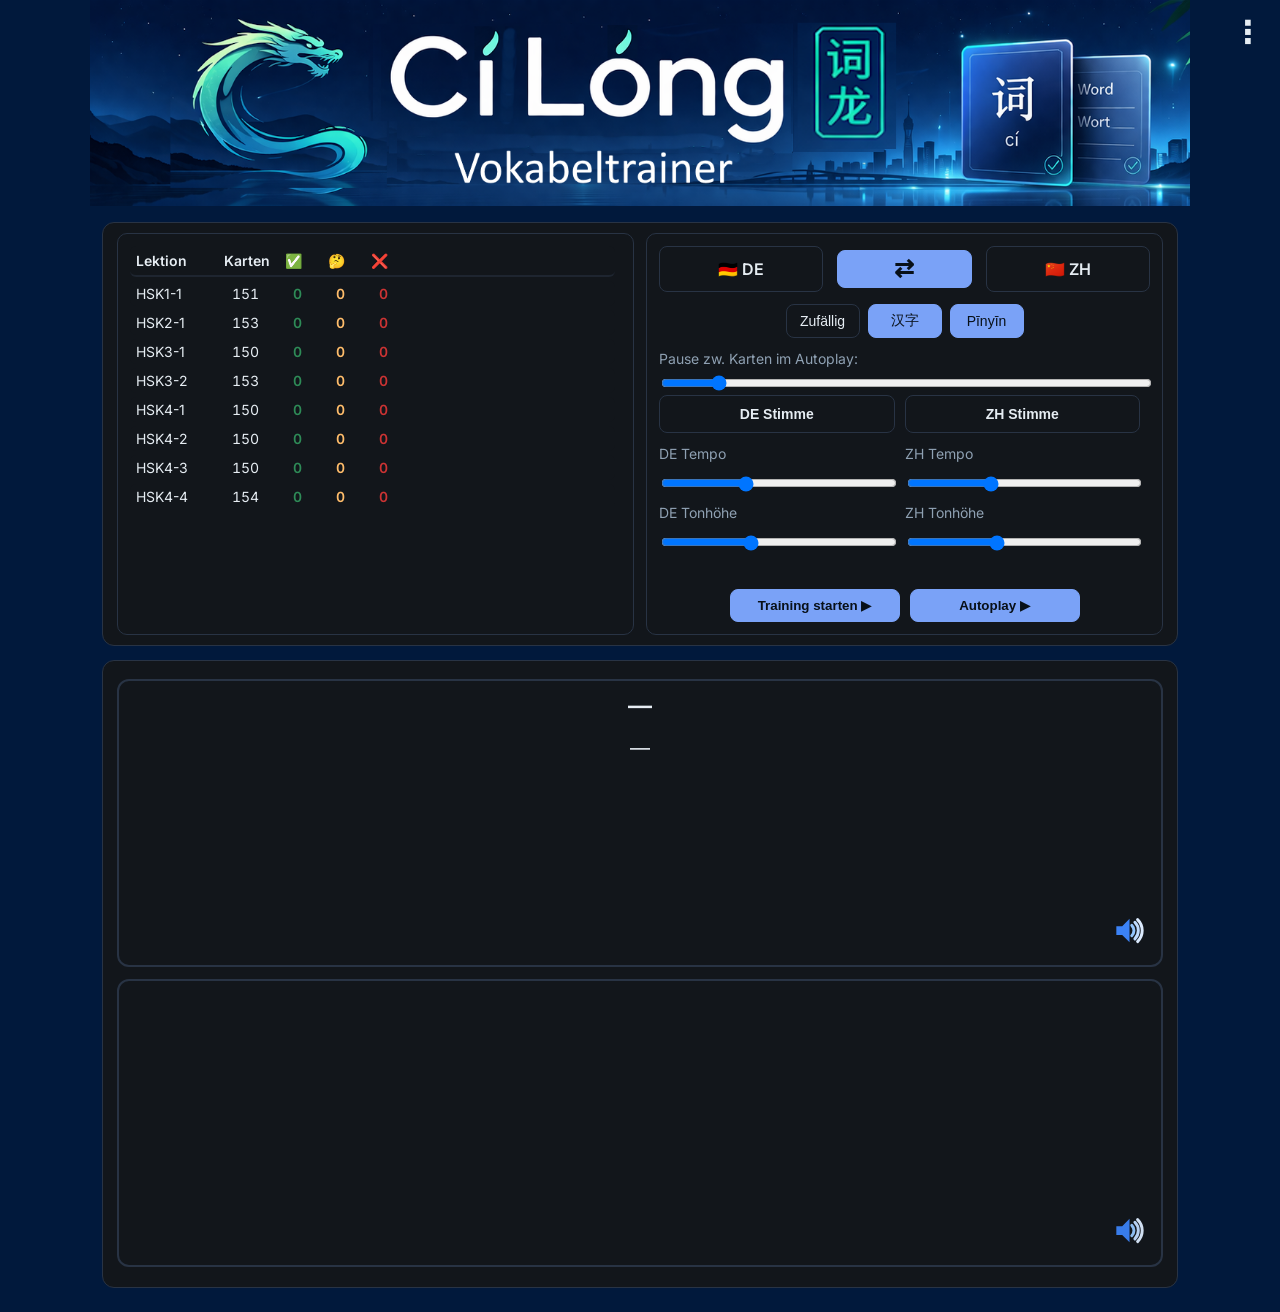
==== index.html @ 621bb6ca "Add files via upload" ====
<!DOCTYPE html>
<html lang="de">
<head>
    <meta charset="UTF-8" />
    <meta name="viewport" content="width=device-width, initial-scale=1" />
    <title data-i18n="appTitle">Chinesisch Flashcards – v6.0 (Browser optimiert)</title>

    <!-- Google Fonts -->
    <link rel="preconnect" href="https://fonts.googleapis.com">
    <link rel="preconnect" href="https://fonts.gstatic.com" crossorigin>
    <link href="https://fonts.googleapis.com/css2?family=Inter:wght@400;600;800&display=swap" rel="stylesheet">
	<link rel="icon" href="icons/favicon.png">

    <!-- Deine CSS -->
    <link rel="stylesheet" id="cssMain" href="assets/css/style.css">
</head>

<body>

    <!-- ✅ Drei-Punkte-Menü Icon (oben rechts) -->
    <div id="menuToggle" class="menu-toggle-icon">⋮</div>

    <!-- ✅ Seitenmenü für Einstellungen (RICHTIG positioniert) -->
    <div id="sideMenu" class="side-menu">
        <h3 data-i18n="settingsTitle">Einstellungen</h3>

        <div class="menu-block">
            <div class="menu-title" data-i18n="progressTitle">Fortschritt</div>
            <button id="btnMenuExport" class="btn" data-i18n="progressExport">Fortschritt exportieren</button>
            <button id="btnMenuImport" class="btn" data-i18n="progressImport">Fortschritt importieren</button>
            <button id="btnResetLessonProgress" class="btn ghost" data-i18n="progressResetLesson">Aktuelle Lektion zurücksetzen</button>
            <button id="btnResetAllProgress" class="btn ghost" data-i18n="progressResetAll">Alle Lektionen zurücksetzen</button>
        </div>

        <div class="menu-block">
            <div class="menu-title" data-i18n="languageTitle">Sprache</div>
            <label class="lbl" for="uiLangSelect" data-i18n="uiLanguageLabel">UI Sprache</label>
            <select id="uiLangSelect" class="menu-input">
                <option value="de" data-i18n="uiLanguageSelectDe">Deutsch</option>
                <option value="en" data-i18n="uiLanguageSelectEn">English</option>
                <option value="zh" data-i18n="uiLanguageSelectZh">中文</option>
                <option value="fr" data-i18n="uiLanguageSelectFr">Français</option>
            </select>
        </div>

        <div class="menu-block">
            <div class="menu-title" data-i18n="themeTitle">Theme</div>
            <select id="themeSelect" class="menu-input">
                <option value="dark" data-i18n="themeDark">Dark Mode</option>
                <option value="light-orange" data-i18n="themeLightOrange">Light‑Orange</option>
                <option value="light-warm" data-i18n="themeLightWarm">Light‑Warm</option>
                <option value="light-blue" data-i18n="themeLightBlue">Light‑Blue</option>
            </select>
        </div>


        <div class="menu-block">
            <label class="lbl" id="gapLabel" data-i18n="delayLabel">Satz‑Delay (Sekunden):</label>
            <input id="delayInput" type="number" min="0" max="15" step="0.5" value="5" class="menu-input">
        </div>

        <div class="menu-version">
            <span data-i18n="settingsVersion">Version:</span> <span id="appVersion"></span>
        </div>
    </div>

<!-- ✅ Overlay MUSS außerhalb des Menüs und Containers stehen -->
<div id="sideOverlay"></div>

<!-- ✅ Header OHNE .container → kein Top-Abstand -->
<header class="app-header">
  <img
    src="assets/img/header.png"
    alt="App Banner"
    class="header-banner"
  />
</header>

<!-- ✅ Ab hier beginnt der normale Seiteninhalt -->
<main class="container">



<!-- ====================================================================== -->
<!-- KONFIG-BLOCK -->
<!-- ====================================================================== -->

<section class="card cfg">
    <div class="grid-2">

        <!-- Lektionen -->
        <div class="pane">
  
            <select id="lessonSelect" class="select" multiple size="10"></select>

            <!-- ✅ Neue Tabelle für die Lektionen-Auswahl -->
            <div id="lessonTable" class="lesson-table"></div>

            
        </div>

        <!-- Richtung / Reihenfolge / Autoplay -->
        <div class="pane">

           

            <div class="mode-inline">
                <div class="mode-item" id="modeLeft">🇩🇪 DE</div>
                <button id="btnSwapMode" class="btn ghost swap" data-i18n-title="modeSwitchTitle">⇄</button>
                <div class="mode-item" id="modeRight">🇨🇳 ZH</div>
            </div>

            <div class="actions-inline mt8">
                <button id="btnOrderToggle" class="btn toggle" data-i18n="orderRandom">Zufällig</button>
                <button id="btnToggleHanzi" class="btn ghost toggle active">汉字</button>
                <button id="btnTogglePinyin" class="btn ghost toggle active" data-i18n="pinyinButton">Pinyin</button>
            </div>

            <div class="mt8 gap-row">
                <label class="lbl" data-i18n="autoplayGapLabel">
                    Pause zw. Karten im Autoplay:
                    <span id="gapVal" class="hint">(0.8 s)</span>
                </label>
                <input id="gapRange" type="range" min="0.6" max="2.5" step="0.1" value="0.8">
            </div>

            <!-- Stimmen -->
            <div class="two-col mt12">
                <button id="btnVoiceDe" class="btn large fit voice-btn" data-i18n="voiceButtonDe">DE Stimme</button>
                <button id="btnVoiceZh" class="btn large fit voice-btn" data-i18n="voiceButtonZh">ZH Stimme</button>
            </div>

            <div class="two-col mt8 voice-grids">
                <div class="voice-config">
                    <label class="lbl" id="rateDeLabel" data-i18n="rateDeLabel">DE Tempo <span id="rateDeVal" class="hint">(0.95)</span></label>
                    <input id="rateDeRange" class="voice-range" type="range" min="0.6" max="1.6" step="0.05" value="0.95">

                    <label class="lbl" id="pitchDeLabel" data-i18n="pitchDeLabel">DE Tonhöhe <span id="pitchDeVal" class="hint">(1.00)</span></label>
                    <input id="pitchDeRange" class="voice-range" type="range" min="0.7" max="1.5" step="0.05" value="1.00">
                </div>

                <div class="voice-config">
                    <label class="lbl" id="rateZhLabel" data-i18n="rateZhLabel">ZH Tempo <span id="rateZhVal" class="hint">(0.95)</span></label>
                    <input id="rateZhRange" class="voice-range" type="range" min="0.6" max="1.6" step="0.05" value="0.95">

                    <label class="lbl" id="pitchZhLabel" data-i18n="pitchZhLabel">ZH Tonhöhe <span id="pitchZhVal" class="hint">(1.00)</span></label>
                    <input id="pitchZhRange" class="voice-range" type="range" min="0.7" max="1.5" step="0.05" value="1.00">
                </div>
            </div>

            <div class="stack mt12">
                <div class="training-group">
                    <button id="btnStart" class="btn primary" data-i18n="trainingStart">Training starten ▶</button>
                    <button id="btnAutoplay" class="btn ghost" data-i18n="autoPlay">Autoplay ▶︎</button>
                </div>
            </div>

        </div>
    </div>
</section>

<!-- ====================================================================== -->
<!-- LERN-KARTE -->
<!-- ====================================================================== -->

<section class="card learn" id="learnSection">

    <div class="section-title">
        <span id="cardLesson" class="left"></span>
        <span id="cardTitle" class="right"></span>
    </div>

    <div id="lessonStats" class="stats-bar"></div>

    <!-- FRAGE -->
    <div id="promptBox" class="prompt-box">

        <div class="prompt-row">
            <div class="prompt-col">
                <div id="promptWord" class="prompt big">—</div>

                <!-- Pinyin vom WORT -->
                <div id="promptWordSub" class="prompt sub small"></div>

                <!-- ✅ POS -->
                <div id="promptPOS" class="prompt pos small"></div>
            </div>
        </div>

        <div class="prompt-row">
            <div class="prompt-col">
                <div id="promptSent" class="prompt">—</div>

                <div id="speakerQuestion" class="card-speaker">
                    <svg viewBox="0 0 24 24" aria-hidden="true" focusable="false">
                        <path d="M5 9v6h4l5 5V4L9 9H5z" fill="#3b82f6"/>
                        <path d="M15.54 8.46a5 5 0 0 1 0 7.07" fill="none" stroke="#93c5fd" stroke-width="2" stroke-linecap="round"/>
                        <path d="M17.66 6.34a8 8 0 0 1 0 11.32" fill="none" stroke="#bfdbfe" stroke-width="2" stroke-linecap="round"/>
                        <path d="M19.5 4.5a10.5 10.5 0 0 1 0 15" fill="none" stroke="#dbeafe" stroke-width="2" stroke-linecap="round"/>
                    </svg>
                </div>
            </div>
        </div>
    </div>

    <!-- LÖSUNG -->
    <div class="solution">
        <div id="solBox" class="sol masked">

            <div class="sol-part">
                <div id="solWord" class="sol-text">—</div>
            </div>

            <div class="sol-part">
                <div id="solSent" class="sol-text">—</div>
                <div id="speakerAnswer" class="card-speaker">
                    <svg viewBox="0 0 24 24" aria-hidden="true" focusable="false">
                        <path d="M5 9v6h4l5 5V4L9 9H5z" fill="#3b82f6"/>
                        <path d="M15.54 8.46a5 5 0 0 1 0 7.07" fill="none" stroke="#93c5fd" stroke-width="2" stroke-linecap="round"/>
                        <path d="M17.66 6.34a8 8 0 0 1 0 11.32" fill="none" stroke="#bfdbfe" stroke-width="2" stroke-linecap="round"/>
                        <path d="M19.5 4.5a10.5 10.5 0 0 1 0 15" fill="none" stroke="#dbeafe" stroke-width="2" stroke-linecap="round"/>
                    </svg>
                </div>
            </div>
        </div>
    </div>

    <!-- Navigation -->
    <div class="card-controls">
        <button id="btnPrev" class="btn" data-i18n="prev">◀ Zurück</button>
        <button id="btnReveal" class="btn ghost" disabled data-i18n="reveal">Aufdecken</button>
        <button id="btnNext" class="btn" disabled data-i18n="next">Nächste ▶</button>
    </div>

    <!-- Rating-Bar -->
    <div class="ratebar" id="rateBar" style="display:none;">
        <button id="btnRateUnknown" class="btn rate bad" disabled data-i18n="rateUnknown">❌ Nicht gewusst</button>

		<button id="btnRateKnown" class="btn rate good" disabled data-i18n="rateKnown">✅ Gewusst</button>
    </div>

 <!--   <div id="sessionStats" class="stats-bar">—</div> -->
</section>

<!-- ====================================================================== -->
<!-- VOICE PANEL -->
<!-- ====================================================================== -->

<div id="voicePanel" class="debug hidden">
    <div class="debug-head">
        <div class="title" data-i18n="voicePanelTitle">Stimmen</div>
        <button id="btnCloseVoices" class="btn ghost" data-i18n="voicePanelClose">✕</button>
    </div>

    <div class="debug-body">
        <div class="debug-section">
            <div class="h" data-i18n="voicePanelHintTitle">Hinweis</div>
            <p data-i18n="voicePanelHint">Wähle eine Stimme für die aktuell geöffnete Sprache.</p>
        </div>

        <div class="debug-section">
            <div class="h" data-i18n="voiceListTitle">Stimmenliste</div>
            <div id="dbgVoices"></div>
        </div>
    </div>
</div>

<script id="jsMain" src="assets/js/app.js"></script>

</main>
</body>
</html>
---- assets/css/style.css ----
/* Version 6.0 */
:root{  
	--bg: #01193C;
	--card: #12161b;
	--text: #e6edf3;
	--muted: #8fa1b3;
	--accent-text: #081018;
	--border: #283344;
	--accent:#7aa2f7; 
	--good:#2e8b57; 
	--bad:#cc3333; 
	--unsure:#ffbd6b; 
	--primary-bg: var(--accent);
    --primary-border: var(--accent);
}

:root.light-orange {
    --bg: #F7D09D;
    --card: #ffffff;
    --text: #222;
    --muted: #555;
	--accent-text: #222;    /* dunkles Textgrau für bessere Lesbarkeit */
    --border: #bbbbbb;
	--accent: #ffbb55;    /* z.B. warmes Orange statt blau */
    --good:   #2e8b57;
    --bad:    #cc3333;
    --unsure: #cc9900;
    --primary-bg: var(--accent);
    --primary-border: var(--accent);
}		

/* Light-Warm (Abend, augenschonend) */
:root.light-warm {
    --bg: #F7D09D;
    --card: #F2E9DE;
    --text: #3a2f25;
    --muted: #6f5c4b;
    --accent-text: #3a2f25;
    --border: #e0d6c9;
    --accent: #c97c5d;
    --good:   #5a8f6a;
    --bad:    #b05a5a;
    --unsure: #b79a55;
	--primary-bg: var(--accent);
	--primary-border: var(--accent);
}

/* Light-Blue (modern, kühl) */
:root.light-blue {
    --bg: #01193C;
    --card: #ffffff;
    --text: #1f2a37;
    --muted: #4b5d73;
    --accent-text: #1f2a37;
    --border: #c9d7e5;
    --accent: #3b82f6;
    --good:   #2e8b57;
    --bad:    #c24141;
    --unsure: #d1a22f;
	--primary-bg: var(--accent);
    --primary-border: var(--accent);
}


/* ============================================================
   Header-Banner – Default (Dark Mode)
   ============================================================ */
.header-banner {
    content: url("../img/header.png");
    width: 100%;
    max-width: 1100px;
    height: auto;
    display: block;
    margin: 0 auto;
}
   
   /* ============================================================
   Header-Banner je nach Light/Dark Mode
   ============================================================ */
   
html.light-orange .header-banner {
    content: url("../img/header-light.png");
}
html.light-warm .header-banner {
    content: url("../img/header-warm.png");
}

html.light-blue .header-banner {
    content: url("../img/header.png");
}

main.container {
    margin-top: 0px;
}


/* ============================================================
   SEMANTISCHE FARBROLLEN (Bedeutung, nicht Darstellung)
   UI benutzt NUR diese Variablen
   ============================================================ */

:root {
    /* Basisflächen */
    --color-bg:        var(--bg);
    --color-card:      var(--card);
    --color-border:    var(--border);

    /* Text */
    --color-text:      var(--text);
    --color-muted:     var(--muted);
    --color-accent-text: var(--accent-text);

    /* Aktionen / Status */
    --color-primary:   var(--accent);
    --color-positive:  var(--good);
    --color-negative:  var(--bad);
    --color-warning:   var(--unsure);

    /* Buttons */
    --color-primary-bg:     var(--primary-bg);
    --color-primary-border: var(--primary-border);
	
	--color-progress-strong:  var(--good);
	--color-progress-weak:    var(--unsure);
	--color-progress-bad:     var(--bad);
	--color-progress-neutral: var(--color-border);
	
	--color-table-known:   var(--color-positive);
	--color-table-unknown: var(--color-negative);
	--color-table-weak:    var(--color-warning);
	
	--color-selected-bg:    color-mix(in srgb, var(--color-primary) 15%, var(--color-card));
	--color-selected-border: var(--color-primary);
	--color-overlay: rgba(0,0,0,0.35);
}
		
*{box-sizing:border-box}

html,body{
    margin:0;
    padding:0;
    background: var(--color-bg);
    color: var(--color-text);

font-family:Inter,system-ui,-apple-system,Segoe UI,Roboto,"Helvetica Neue",Arial,sans-serif
}

.container{max-width:1100px;margin:24px auto;padding:0 12px}
header h1{margin:0 0 2px 0;font-size:26px;line-height:1.1}
.subtitle{margin:0 0 8px 0;color:var(--muted);font-size:14px}
.top-actions{display:flex;gap:10px;flex-wrap:wrap;align-items:center;margin-bottom:6px; margin-top:16px;} /* Etwas mehr Gap (10px) für bessere Gruppierung (Training + Autoplay) */
/* NEU: Kinder der Row flexibel machen, um Wrap zu vermeiden (schrumpfen proportional) */
.top-actions > * {
 flex-shrink: 1; /* Ermöglicht Schrumpfen bei Text-Änderungen, statt Wrap */
}
.small-label{font-size:12px;margin-right:2px}
.btn {
    background: var(--color-card);
    border: 1px solid var(--color-border);
    color: var(--color-text);

	padding:8px 12px;
	border-radius:8px;
	cursor:pointer; 
	flex-shrink: 1;
	}	/* Global: Buttons schrumpfen leicht bei Bedarf */
.btn.small{padding:6px 10px;font-size:12px}
.btn.large{padding:10px 16px;font-size:14px;font-weight:600}
.btn.primary{
	background: var(--primary-bg, var(--accent));
    border-color: var(--primary-border, var(--accent));
    color: var(--accent-text);
	font-weight:600; margin-top:12px; 
	flex: 0 1 auto; 
	white-space: nowrap; 
	transition: all 0.2s ease; 
	max-width: none;
}
.btn.ghost{background:transparent}
.btn.toggle {
    min-width: 74px;
    padding: 7px 10px;
}
.btn.toggle.active {
    background: var(--primary-bg, var(--accent));
    border-color: var(--primary-border, var(--accent));
    color: var(--accent-text);
}

.actions-inline {
    display: flex;
    gap: 8px;
    align-items: stretch;
    flex-wrap: nowrap;
    justify-content: center;
}

.actions-inline .btn {
    flex: 0 1 auto;
    min-width: 74px;
    width: auto;
    padding: 7px 10px;
    display: flex;
    align-items: center;
    justify-content: center;
    font-size: 14px;
    white-space: nowrap;
}
.training-group .btn {
 flex: 0 0 170px;
 min-width: 170px;
 width: 170px;
 white-space: nowrap;
 text-align: center;
 display: inline-flex;
 align-items: center;
 justify-content: center;
 box-sizing: border-box;
}

.training-group .btn:active {
 padding: 8px 12px;
 border: 1px solid var(--color-border);
 outline: none;
}

.training-group .btn.primary:active {
 border-color: var(--primary-border, var(--accent));
}

#btnAutoplay {
 background: var(--primary-bg, var(--accent)) !important;
 border-color: var(--primary-border, var(--accent)) !important;
 color: var(--accent-text) !important;
}

#btnAutoplay.primary {
 background: var(--primary-bg, var(--accent)) !important;
 border-color: var(--primary-border, var(--accent)) !important;
 color: var(--accent-text) !important;
}

/* NEU: Gruppe für Training + Autoplay (unter Sliders) – Flex-Row für nebeneinander */
.training-group {
 display: flex;
 gap: 10px;
 align-items: center;
 justify-content: center; /* Zentriert die Gruppe */
 margin-top: 12px; /* Abstand zu Sliders oben */
 flex-wrap: nowrap; /* NEU: Immer single-line auf Desktop (kein Wrap für die beiden Buttons) */
}
/* NEU: Autoplay als Primary (wenn Klasse hinzugefügt): Farblich identisch zum Training-Button */

/* Breitere und höhere Swap/Direction-Button (mit "< Richtung >" als zentriertem Text, kein Icon) */
.btn.swap {
 background: var(--color-primary-bg);
 border: 1px solid var(--color-primary-border);
 color: var(--color-accent-text);
 font-weight: 600; /* Bold für den Text */
 padding: 8px 10px; /* Höheres Padding (vertikal mehr für Zentrierung und Präsenz) */
 font-size: 16px; /* Geändert: Größere Schrift für den gesamten Text ("< Richtung >") */
 border-radius: 8px; /* Etwas abgerundeter für modernen Look */
 min-width: 100px; /* Minimale Breite, damit er sich ausdehnt */
 min-height: 28px; /* Höher für bessere Sichtbarkeit und Berührbarkeit */
 flex: 1 1 auto; /* Teilt Platz mit den Nachbarn */
 display: flex; /* Flexbox für perfekte Zentrierung */
 align-items: center; /* Vertikal zentriert */
 justify-content: center; /* Horizontal zentriert */
 text-align: center; /* Text zentriert (Fallback) */
 line-height: 1.2; /* Etwas mehr Zeilenhöhe für den Text */
 white-space: nowrap; /* Verhindert Umbruch des Texts */
}

.card{
    background: var(--color-card);
    border: 1px solid var(--color-border);
	border-radius:12px;
	padding:14px 14px 10px;
	margin-bottom:14px
}

.lbl{display:block;margin-bottom:6px;color:var(--muted)}
.hint{color:var(--muted);font-size:12px}
.grid-2{display:grid;grid-template-columns:1fr 1fr;gap:12px}

.pane{
    border:1px solid var(--color-border);
    background: var(--color-card);
	border-radius:10px;
	padding:12px
}

.select,
.input {
    width: 100%;
    background: var(--color-card);
    border: 1px solid var(--color-border);
    color: var(--color-text);
    border-radius: 8px;
    padding: 10px;
    min-height: 42px;
}

.controls{display:flex;gap:10px;flex-wrap:wrap;margin-top:8px}
.stack{display:flex;flex-direction:column;gap:8px}
.prompt-box{border: 2px solid var(--border);border-radius:12px;padding:12px}
.prompt{font-size:20px}
.prompt.big{font-size:20px;font-weight:800}
.prompt.sub{color:#c9d3df;margin-bottom:6px}
.prompt.small{font-size:16px}
.solution{margin-top:12px}
.sol{position:relative;border:1px solid var(--border);border-radius:12px;padding:12px}
.sol .sol-part{margin-bottom:10px}
.sol .sol-text{font-size:20px;white-space:pre-wrap}
.sol.masked .sol-text{filter:blur(10px); opacity:0.05; user-select:none}
.card-controls{display:flex;gap:12px;justify-content:center;margin-top:10px}
.card-controls.second{margin-top:6px}
.stats-bar{margin-top:8px;color:#a7b5c5;font-size:13px;text-align:center}
.debug {
  position: fixed;
  inset: 5% 5% auto 5%;
  background: var(--color-card);
  border: 1px solid var(--color-border);
  border-radius: 12px;
  box-shadow: 0 10px 40px rgba(0,0,0,.25);
  z-index: 1000;
  display: flex;
  flex-direction: column;
  color: var(--color-text);
}
.debug.hidden{display:none}
.debug-head{display:flex;justify-content:space-between;align-items:center;border-bottom:1px solid #2b3646;padding:8px 10px}
.debug-head .title{font-weight:800}
.debug-body{padding:10px;overflow:auto;max-height:70vh}
.debug-section{margin-bottom:12px}
.debug-section .h{font-weight:600;margin-bottom:6px;color:#cbd6e3}
#dbgVoices .voice{display:flex;gap:10px;align-items:center;border:1px solid #2b3646;border-radius:8px;padding:6px;margin-bottom:6px}
#dbgVoices .voice .meta{font-size:12px;color:#b6c2d0}
#dbgVoices .voice .name{font-weight:600}
.mode-inline{display:flex;gap:14px;align-items:center;flex-wrap:wrap; justify-content: center;} /* Mehr Gap für Balance mit höherem Button */
/* NEU: Gleiche Höhe wie Swap-Button für die Sprache-Items (links/rechts) – höheres Padding und min-height */
.mode-item {
    background: var(--color-card);
    border: 1px solid var(--color-border);
    color: var(--color-text);
	border-radius:8px;
	padding:12px 16px; /* NEU: Höheres Padding (12px vertikal), passt zu Swap (12px) */ font-weight:600; min-width:80px; min-height:28px; /* NEU: Gleiche min-height wie Swap (40px) für Balance */ flex:1 1 auto; display: flex; align-items: center; justify-content: center; text-align: center;} /* Zentrierung der Beschriftungen (z.B. "DE"/"ZH") – horizontal/vertikal perfekt */
.btn.swap{font-weight:600;padding:8px 10px}
.gap-row input[type=range]{width:100%}
.two-col{display:flex; flex-wrap:wrap; gap:10px}
.two-col > *{flex:1 1 calc(50% - 10px); max-width:calc(50% - 10px)}
.voice-btn{width:100%}
.voice-config{display:flex;flex-direction:column;gap:6px}
.voice-range{width:100%}
.ratebar{display:flex;gap:8px;justify-content:center;align-items:stretch;flex-wrap:nowrap;margin:10px 0 6px}
.ratebar .btn{flex:0 0 calc((100% - 16px)/3); max-width:calc((100% - 16px)/3); white-space:nowrap; overflow:hidden; text-overflow:ellipsis; padding:16px 12px}
@media(max-width:480px){ .ratebar .btn{padding:12px 10px; font-size:12px} }
@media(max-width:460px){ header h1{font-size:20px} .subtitle{font-size:12px} }
@media(max-width:900px){.grid-2{grid-template-columns:1fr}}
/* NEUE REGELN: Anpassung der Schriftgröße für ZH Tempo (Rate) und ZH Tonhöhe (Pitch) */
#rateZhRange, #pitchZhRange {
 font-size: 16px; /* Größere Schrift für die Slider selbst (falls sie Labels haben) */
}
/* NEUE REGELN: Abstände anpassen für ZH-Sektion (und DE, falls ähnlich) */
.voice-config {
 gap: 10px; /* Erhöhtes Gap: Mehr Abstand zwischen allen Elementen (inkl. Button oben und Sliders) */
}

/* Speziell: Größerer Abstand direkt nach den Voice-Buttons (DE/ZH Stimme wählen) */
.voice-btn + .voice-config,
#btnVoiceDe + .voice-config,
#btnVoiceZh + .voice-config {
 margin-top: 8px; /* Zusätzlicher Abstand nach dem Button */
}
.voice-config > *:first-child { /* Erstes Element in der Config (z.B. Label "ZH Tempo") */
 margin-top: 12px; /* Mehr Abstand zum Button darüber – das macht den Unterschied */
}
/* Kleinerer Abstand der Labels zu den Sliders (ZH und DE) */
.voice-config .lbl { /* Überschreibt den globalen .lbl-Margin */
 margin-bottom: 2px; /* Stark reduziert: Labels sehr nah an den Sliders darunter */
 text-align: left; /* Andere Labels (z.B. in Voice-Config) bleiben linksbündig */
}
#rateZhVal, #pitchZhVal {
 margin-bottom: 0; /* Kein Abstand mehr – direkt über dem Slider */
}
#rateZhRange, #pitchZhRange,
#rateDeRange, #pitchDeRange {
 margin-top: 0;
 padding-top: 2px; /* Minimaler Puffer, falls nötig */
}

/* KONSISTENZ-REGELN: Einheitliche Schriftgröße (14px) für Labels und Buttons in Voice- und Gap-Bereichen */
.voice-btn { font-size: 14px; font-weight: 500; }
.voice-config .lbl { font-size: 14px; color: var(--muted); }
.gap-row .lbl { font-size: 14px; color: var(--muted); }
/* Anzeigewerte kleiner */
#rateZhVal, #pitchZhVal,
#rateDeVal, #pitchDeVal,
#gapVal { font-size: 12px; font-weight: 500; }
/* Optional globale Vereinheitlichung */
.voice-config .two-col > *,
#voiceZhConfig > *,
#voiceDeConfig > * {
 font-size: 14px;
}
/* Responsive: Mobile-Anpassungen */
@media (max-width: 480px) {
 .top-actions { margin-top: 12px; gap: 6px; }
 .training-group {
  gap: 8px;
  justify-content:center;
  flex-wrap:wrap;
  flex-direction:row;
 }
 .training-group .btn {
  flex: 0 0 130px;
  width: 130px;
  min-width: 130px;
 }
 .btn.primary { margin-top:8px; }
 .btn.swap { padding:8px 10px; min-height:28px; font-size:16px; }
 .mode-item { padding:10px 12px; min-height:28px; min-width:70px; font-size:13px; }
 .mode-inline, .actions-inline { gap:10px; }
 .actions-inline .btn {
  flex: 0 1 auto;
  min-width: 74px;
  width: auto;
 }
 .voice-btn, .voice-config .lbl, .gap-row .lbl { font-size:13px; }
 #rateZhVal, #pitchZhVal, #rateDeVal, #pitchDeVal, #gapVal { font-size:11px; }
 .voice-config { gap:6px; }
 .voice-config > *:first-child { margin-top:8px; }
 .voice-config .lbl { margin-bottom:3px; }
}

/* ============================================================
   Lektions-Fortschrittsbalken (Leitner) – semantisch & themekonform
   ============================================================ */

/* Kleiner Balken (z. B. in Listen – falls genutzt) */
.lesson-bar {
    display: inline-block;
    height: 6px;
    width: 60px;
    border-radius: 4px;
    background: var(--color-border);
    margin-left: 8px;
    vertical-align: middle;
    overflow: hidden;
}

/* Großer Balken unter der Karte */
.lesson-bar-large {
    width: 100%;
    height: 12px;
    background: var(--color-border);
    border-radius: 6px;
    position: relative;
    overflow: hidden;
}

/* Farb-Layer (absolut positioniert) */
.lesson-bar-green {
    position: absolute;
    top: 0;
    left: 0;
    height: 100%;
    background: var(--color-progress-strong);
}

.lesson-bar-yellow {
    position: absolute;
    top: 0;
    left: 0;
    height: 100%;
    background: var(--color-progress-weak);
}

.lesson-bar-red {
    position: absolute;
    top: 0;
    left: 0;
    height: 100%;
    background: var(--color-progress-bad);
}

.lesson-bar-grey {
    position: absolute;
    top: 0;
    left: 0;
    height: 100%;
    background: var(--color-border);
}

/* ================== BUTTON-KOSMETIK ================== */
.ratebar .btn { flex: 1 1 0; max-width: none; text-align:center; }
.card-controls .btn { flex: 1 1 0; max-width:none; text-align:center; }
.card-controls, .ratebar { justify-content:center; display:flex; }
.card-controls .btn, .ratebar .btn { min-width:100px; }
.ratebar { gap:8px; }
.card-controls { gap:8px; }
/* ================== JETZT AUFDECKEN in blau ================== */

#btnReveal {
    background: var(--accent) !important;
    border-color: var(--accent) !important;
    color: var(--accent-text) !important;
	 flex: 1 1 auto;
	max-width: 100px;
	margin: 0 auto;
	text-align:center;
	font-weight: 600
}

/* Flex Layout */
.card-controls {
 display:flex;
 justify-content: space-between;
 align-items: center;
 width: 80%;
 padding: 0 4px;
 gap: 8px;
}
#btnPrev, #btnNext {
 flex: 0 0 100px;
 text-align:center;
}

#btnReveal::after {
 content: "";
}
/* Mindesthöhe */
#promptBox, #solBox {
 min-height: 32vh;
 display:flex;
 flex-direction:column;
 justify-content:flex-start;
 position:relative;
}

/* =======================================================
   Perfekte dreiteilige Button-Leiste (Zurück / Reveal / Next)
======================================================= */

.card-controls {
    display: grid;
    grid-template-columns: 1fr auto 1fr;   /* links und rechts füllen, Mitte bleibt kompakt */
    align-items: center;
    width: 100%;                           /* exakt so breit wie die Karte */
    gap: 12px;                             /* sinnvoller Abstand */
    padding: 0;
}

/* Linker Button = VOLLE linke Fläche */
#btnPrev {
    justify-self: stretch;                 /* füllt die ganze erste Spalte */
    width: 100%;
}

/* Mittlerer Button = kompakt, exakt zentriert */
#btnReveal {
    justify-self: center;                  /* absolute Zentrierung */
    padding: 8px 20px;                     /* angenehme Breite */
    min-width: 120px;                      /* nicht zu klein */
    width: auto;                           /* bleibt kompakt */
    max-width: 200px;                      /* Überlauf in XS vermeiden */
}

/* Rechter Button = VOLLE rechte Fläche */
#btnNext {
    justify-self: stretch;                 /* füllt die ganze dritte Spalte */
    width: 100%;
}

/* Falls nötig: min-width entfernen für volle Flexibilität */
#btnPrev, #btnNext, #btnReveal {
    min-width: 0 !important;               /* kein Überlaufen */
    white-space: nowrap;                   /* Text bleibt auf einer Zeile */
}

/* ============================================= */
/* ✅ Lautsprecher – sichtbar in Dark & Light    */
/* ============================================= */

.card-speaker {
    display: inline-flex;
    align-items: center;
    justify-content: center;
    width: 3.3rem;
    height: 3.3rem;
    font-size: 2rem;
    color: var(--color-text);
    opacity: 0.95;
    cursor: pointer;
}

.card-speaker svg {
    width: 2.2rem;
    height: 2.2rem;
    display: block;
}

:root.light .card-speaker {
    color: #444;
}


#btnPlayQ, #btnPlayA { display:none !important; }
#promptBox .card-speaker { opacity:1 !important; }
#speakerQuestion, #speakerAnswer { var(--text); }


/*  ✅ FEHLEND GEWESEN: Größeres WORT‑PINYIN */
.pinyin-word {
    font-size: 22px;
    line-height: 1.4;
}

/* ✅ FEHLEND GEWESEN: POS‑Zeile */
.prompt.pos {
    font-size: 15px;
    color: var(--muted);
    margin-top: 4px;
    font-style: italic;
}

/* ✅ Karteninhalt horizontal zentrieren */
#promptBox, 
#solBox {
    text-align: center;
}

/* ✅ Zeilenabstand 2x für bessere Lesbarkeit */
#promptBox .prompt,
#solBox .sol-text {
    line-height: 1.6;
}
.section-title {
    display: flex;
    justify-content: space-between;
    align-items: center;
    font-weight: 600;
    margin-bottom: 8px;
}

.section-title .left  { text-align: left;  }
.section-title .right { text-align: right; }

/* Fortschrittszahlen in Lektionenliste sauber ausrichten */
.lesson-progress {
    display: inline-flex;
    align-items: center;
    justify-content: flex-start;
    gap: 10px;   /* ✅ Abstand zwischen 🟩 und 🟥 erhöhen */
    min-width: 120px; /* ✅ sorgt für vertikale Ausrichtung aller Zeilen */
}

/* Spalten mit Emoji + Zahl */
.lesson-progress span {
    display: inline-flex;
    align-items: center;
    gap: 4px;     /* Emoji + Zahl etwas trennen */
    font-variant-numeric: tabular-nums;  /* ✅ Zahlen monospaced → perfekt ausgerichtet */
}
/* ===============================
   5‑Spalten‑Layout für Lektionen
   =============================== */

#lessonSelect option {
    display: grid;
    grid-template-columns:
         80px   /* Lektion */
         35px   /* Karten */
         35px   /* strong (✅) */
         35px   /* weak   (🤔) */
         35px;  /* unknown (❌) */  
    gap: 8px;
    font-family: inherit;
    font-size: 14px;
    padding: 4px 6px;
}

/* Alignments + Farben */
#lessonSelect .col-lesson  { text-align: left; }
#lessonSelect .col-total   { text-align: right; }
#lessonSelect .col-known   { text-align: right; color: var(--good); }
#lessonSelect .col-unknown { text-align: right; color: var(--bad); }
#lessonSelect .col-percent { 
    text-align: right;
    font-weight: 600;
}

.lesson-table {
    display: flex;
    flex-direction: column;
    gap: 4px;
}



.lt-head {
    background: var(--color-card);
    border-bottom: 2px solid var(--color-border);
    font-weight: 600;
}


/* ================================
   Neue Spalte: Schwach (⚠️)
================================ */

.lt-known{ 
	color: var(--color-table-known);
	font-weight: 600;
}

.lt-weak {
    color: var(--color-table-weak);      /* Gelb/Orange */
    font-weight: 600;
}

.lt-strong {
    color: var(--good);    /* Dein Grün */
    font-weight: 600;
}

.lt-unknown {
    color: var(--color-table-unknown);    /* Rot */
    font-weight: 600;
}

#lessonSelect {
    display: none;
}

/* Scrollbare Lektionsliste */
.lesson-table {
    max-height: 260px;      /* Höhe frei wählbar */
    overflow-y: auto;
    padding-right: 6px;
    display: flex;
    flex-direction: column;
    gap: 4px;
}

/* Perfektes Grid für 5 Spalten */
.lt-row {
    display: grid;
    grid-template-columns:
        80px   /* Lektion */
        35px   /* Karten */
        35px   /* strong (✅) */
        35px   /* weak   (🤔) */
        35px;  /* unknown (❌) */

    gap: 8px;
    padding: 4px 6px;
    font-size: 14px;
    align-items: center;
    background: var(--color-card);
    border-radius: 6px;
    cursor: pointer;
}

/* ✅ Sticky Header oben fixiert */
.lt-head {
    position: sticky;
    top: 0;
    z-index: 5;
    background: var(--color-card);
    border-bottom: 2px solid var(--color-border);
    font-weight: 600;
    padding: 6px;
    border-bottom: 2px solid #1e2530;
}

/* Farben */
.lt-known   { color: var(--good); }
.lt-unknown { color: var(--bad);  }

/* Auswahlzustand */
.lt-row.selected {
	background: var(--color-selected-bg) !important;
    border-left: 4px solid var(--color-selected-border) !important;
}

#menuToggle {
    position: fixed;
    top: 12px;
    right: 22px;
    font-size: 28px;
    cursor: pointer;
    z-index: 1000;
}

/* ============================================================
   ✅ Menübutton Animation (⋮ → ×)
   ============================================================ */

body.menu-open #menuToggle {
    transform: rotate(90deg);
    transition: transform 0.25s ease, color 0.25s ease;
    color: transparent !important;
}

body.menu-open #menuToggle::before {
    content: "×";
    font-size: 32px;
    color: var(--text);
    position: absolute;
    top: 0;
    right: 0;
}



.side-menu {
    position: fixed;
    top: 0;
    right: -200px;
    width: 200px;
    height: 100vh;
    background: var(--card);
    border-left: 2px solid var(--border);
    padding: 20px;
    transition: right 0.3s ease;
    z-index: 999;
}

.side-menu.open {
    right: 0;
}

.side-menu h3 {
    margin-top: 0;
    margin-bottom: 12px;
    color: var(--text);
}

/* ========================================================= */
/* ✅ Light Mode – Helle Fortschrittsbalken                  */
/* ========================================================= */

:root.light .lesson-bar-large {
    background: #e0e0e0;            /* hellgrau statt dunkel */
    border-color: #cccccc;
}

:root.light .lesson-bar-red {
    background: #d66;               /* etwas weicheres Rot */
}

:root.light .lesson-bar-green {
    background: #3c9f40;            /* etwas weicheres Grün */
}

/* Balken in der Lektionenliste (falls vorhanden) */
:root.light .lt-known {
    color: #2e8b57;                 /* dunkleres Light-Mode Grün */
}

:root.light .lt-unknown {
    color: #cc3333;                 /* dunkles Rot */
}

/* ============================================= */
/* ✅ Drei-Punkte-Menü Styling (statt Hamburger) */
/* ============================================= */

#menuToggle {
    position: fixed;
    top: 12px;
    right: 16px;
    font-size: 32px;      /* etwas größer für bessere Erkennung */
    font-weight: bold;
    cursor: pointer;
    z-index: 1000;
    color: var(--text);   /* passt sich Light/Dark Mode an */
}

html.light .lesson-table::-webkit-scrollbar-thumb {
    background: #b3b3b3;
}

/* =======================
   Einstellungen Menü
   ======================= */
.menu-block {
    display: flex;
    flex-direction: column;
    gap: 10px;
    margin-bottom: 20px;
}

.menu-input {
    width: 100%;
    padding: 6px;
    border: 1px solid var(--border);
    background: var(--card);
    color: var(--text);
    border-radius: 6px;
    font-size: 14px;
}

/* ============================================= */
/* ✅ Lektionsliste – Zahlen rechtsbündig        */
/* ============================================= */

.lt-total,
.lt-known,
.lt-unknown,
.lt-percent {
    text-align: right;
    font-variant-numeric: tabular-nums;   /* monospaced Zahlen für perfekte Ausrichtung */
}



/* === Fix: Lautsprecher wieder unten rechts fixieren === */

#promptBox,
#solBox {
    position: relative !important;
}

.card-speaker {
    position: absolute !important;
    bottom: 8px !important;
    right: 8px !important;
}

/* ======================================== */
/* ✅ Größeres Umschalt-Symbol (⇄)          */
/* ======================================== */
#btnSwapMode {
    font-size: 24px !important;     /* größer */
    font-weight: 600 !important;    /* kräftiger */
    line-height: 1 !important;
    padding: 6px 14px !important;
}

/* ================================================= */
/* ✅ Mehr Abstand zwischen Umschalten & Reihenfolge */
/* ================================================= */
.mode-inline {
    margin-bottom: 12px !important;   /* vorher 8px → jetzt größer */
}

/* ============================================
   ✅ Mehr Abstand unterhalb des „Reihenfolge“-Buttons
   ============================================ */
.actions-inline {
    margin-bottom: 12px !important;   /* vorher effektiv ~8px */
}

/* =========================================== */
/* ✅ Wort-Pinyin Farben (für DE→ZH & ZH→DE)  */
/* =========================================== */

.pinyin-word {
    color: var(--text);      /* Dark-Mode: schön hell */
}

:root.light .pinyin-word {
    color: #444;             /* Light-Mode: besser lesbar */
}

.menu-version {
    margin-top: 20px;
    padding-top: 10px;
    border-top: 1px solid var(--border);
    font-size: 12px;
    color: var(--muted);
    text-align: center;
}

/* ===========================================================
   DRAG-TO-CLOSE (glatte Bewegung beim Ziehen)
   =========================================================== */
.side-menu {
    touch-action: pan-y;
    transition: right 0.25s ease-out;
}

.side-menu.dragging {
    transition: none !important; /* kein Snap während des Ziehens */
}

/* =========================================
   ✅ Overlay für Tap-to-Close
   ========================================= */
#sideOverlay {
    position: fixed;
    inset: 0;
    background: var(--color-overlay);
    opacity: 0;
    pointer-events: none;
    transition: opacity 0.25s ease;
    z-index: 800; /* unter dem Menü selbst (999) */
}

.side-menu.open + #sideOverlay {
    opacity: 1;
    pointer-events: auto;
}

/* =======================================
   Fix: Titel & Fortschrittsbalken höher
======================================= */

/* Weniger Abstand oben IN der Karte */
#promptBox {
    padding-top: 6px !important;   /* vorher 12px → merklich höher */
}

/* Der eigentliche Titel (Wort) soll keinen extra Abstand nach oben haben */
#promptBox .prompt {
    margin-top: 0 !important;
}

/* Der Fortschrittsbalken über der Karte soll näher heranrücken */
.stats-bar {
    margin-bottom: 6px !important;   /* drückt ihn näher an die Karte */
}

/* Optional (falls nötig): Karte selbst oben etwas kompakter */
.card {
    padding-top: 10px !important;    /* vorher 14px */
}

.lesson-bar-green,
.lesson-bar-red,
.lesson-bar-yellow,
.lesson-bar-grey {
    position: absolute;
    top: 0;
    height: 100%;
}

.lesson-bar-green  { background: var(--color-progress-strong); z-index: 4; }
.lesson-bar-red    { background: var(--color-progress-bad); z-index: 3; }
.lesson-bar-yellow { background: var(--color-progress-weak); z-index: 2; }
.lesson-bar-grey   { background: var(--color-progress-neutral); z-index: 1; }

/* ============================================================
   FIX: Alle Nummern in der Lektionsliste rechtsbündig ausrichten
   ============================================================ */

.lt-total,
.lt-unknown,
.lt-weak,
.lt-strong {
    text-align: right !important;
    font-variant-numeric: tabular-nums; /* sorgt für perfekte Spaltenausrichtung */
}
/* ============================================================
   Leitner ASCII Anzeige im Kartentitel
   ============================================================ */

.leitner-ascii {
    margin-left: 12px;
    font-family: ui-monospace, SFMono-Regular, Menlo, Monaco, Consolas, monospace;
    font-size: 14px;
    letter-spacing: 2px;
    color: var(--good);   /* grün */
    white-space: nowrap;
}
/* Leitner-ASCII im Kartentitel größer darstellen */
.leitner-ascii {
    font-size: 18px;          /* vorher ca. 14px */
    letter-spacing: 3px;      /* etwas mehr Luft zwischen Kästchen */
    line-height: 1;           /* verhindert vertikales Verrutschen */
}
/* ============================================================
   Navigations-Buttons fingerfreundlicher machen
   ============================================================ */

.card-controls .btn {
    padding-top: 12px;
    padding-bottom: 12px;
}
/* ============================================================
   Navigationsbuttons: alle gleich fingerfreundlich
   (inkl. Aufdecken)
============================================================ */

.card-controls .btn,
#btnReveal {
    padding-top: 12px !important;
    padding-bottom: 12px !important;
}
/* ============================================================
   Navigationsbuttons 4px tiefer positionieren
   ============================================================ */
   
#lessonStats {
    margin-bottom: 4px;
}
/* ============================================================
   Rate-Buttons etwas höher positionieren
   ============================================================ */

#rateBar {
    margin-top: 0px;
}

#rateBar .btn {
    font-size: 14px;
}

/* ============================================================
   Rate-Buttons: seitliches Padding um 2px reduzieren
   ============================================================ */

#rateBar .btn {
    padding-left: 10px;
    padding-right: 10px;
}
	
/* ============================================================
   Rate-Buttons: äußere schmaler machen (min-width entfernen)
   ============================================================ */

#btnRateKnown,
#btnRateUnknown {
    min-width: 0 !important;
}

/* Gewusst & Nicht gewusst: schmaler */
#btnRateKnown,
#btnRateUnknown {
    flex: 0.8 1 0 !important;
}

/* Unsicher: darf mehr Platz haben */
#btnRateUnsure {
    flex: 0.8 1 0 !important;
}

/* ============================================================
   FINAL FIX – Bewertungsbuttons mit kräftigen farbigen Rahmen
   ============================================================ */

/* Nicht gewußt – ROT */
#rateBar #btnRateUnknown {
    border: 3px solid var(--color-negative) !important;
	border-radius:12px;
    background-clip: padding-box;
}

/* Gewußt – GRÜN */
#rateBar #btnRateKnown {
    border: 3px solid var(--color-positive) !important;
	border-radius:12px;
    background-clip: padding-box;
}
/* ============================================================
   Header-Banner (PNG statt Text-Header)
   ============================================================ */

.app-header {
    margin-bottom: 16px;      /* Abstand zur Karte */
    text-align: center;
}

.header-banner {
    width: 100%;
    max-width: 1100px;        /* passt zu .container */
    height: auto;
    display: block;
    margin: 0 auto;
}
/* Entfernt den Standardabstand ganz oben */
html, body {
    margin: 0;
    padding: 0;
}
.app-header {
    padding-left: 0px;
    padding-right: 0px;
}


/* ============================================================
   Antwortkarte: Wort (Hanzi / Übersetzung) fett & minimal größer
   ============================================================ */

#solWord {
    font-weight: 600;                 /* Wort fett */
    font-size: calc(1em + 2px);       /* Wort +1px für bessere Lesbarkeit */
}
/* ============================================================
   Antwortkarte: Pinyin bewusst kleiner & ruhiger darstellen
   ============================================================ */

#solWord .zh-pinyin {
    font-weight: 400;     /* nicht fett */
}

/* ============================================================
   ZENTRALE TYPOGRAFIE – FRAGE & ANTWORT
   Alle Schriftanpassungen für Karten an EINER Stelle
   ============================================================ */

/* ------------------------------------------------------------
   FRAGEKARTE (PROMPT)
   ------------------------------------------------------------ */

/* Hauptwort auf der Fragekarte (z.B. Deutsch oder Hanzi) */
#promptWord {
    font-size: 24px;          /* Grundgröße */
    font-weight: 600;         /* fett (stärker als normal) */
    line-height: 1.4;
}

/* Zusatz unter dem Wort (z.B. Pinyin bei ZH→DE) */
#promptWordSub {
    font-size: 20px;
    font-weight: 400;
    opacity: 0.9;
}

/* Wortart (POS) */
#promptPOS {
    font-size: 18px;
    font-style: italic;
    opacity: 0.85;
}

/* Beispielsatz auf der Fragekarte */
#promptSent {
    font-size: 20px;
    font-weight: 400;
    line-height: 1.6;
    margin-top: 8px;
}


/* ------------------------------------------------------------
   ANTWORTKARTE (LÖSUNG)
   ------------------------------------------------------------ */

/* Hauptwort in der Antwort (Hanzi oder Übersetzung) */
#solWord {
    font-size: 24px; /* +1px für bessere Hanzi-Lesbarkeit */
    font-weight: 600;           /* fett */
    line-height: 1.4;
}

/* Pinyin in der Antwort */
#solWord .zh-pinyin {
    font-size: 20px;          /* bewusst kleiner als Hanzi */
    font-weight: 400;
    opacity: 1;
}

/* Beispielsatz in der Antwort */
#solSent {
    font-size: 20px;
    font-weight: 400;
    line-height: 1.6;
    margin-top: 10px;
}


/* ------------------------------------------------------------
   GEMEINSAM (optional feinjustierbar)
   ------------------------------------------------------------ */

/* Basis-Lesbarkeit für beide Karten */
#promptBox,
#solBox {
    text-align: center;
}

/* Schriftglättung für bessere Darstellung auf allen Systemen */
#promptBox,
#solBox {
    -webkit-font-smoothing: antialiased;
    -moz-osx-font-smoothing: grayscale;
}

/* ============================================================
   Prompt- & Solution-Box: einheitliche Border
   ============================================================ */

#promptBox,
#solBox {
    border: 2px solid var(--color-border);
}
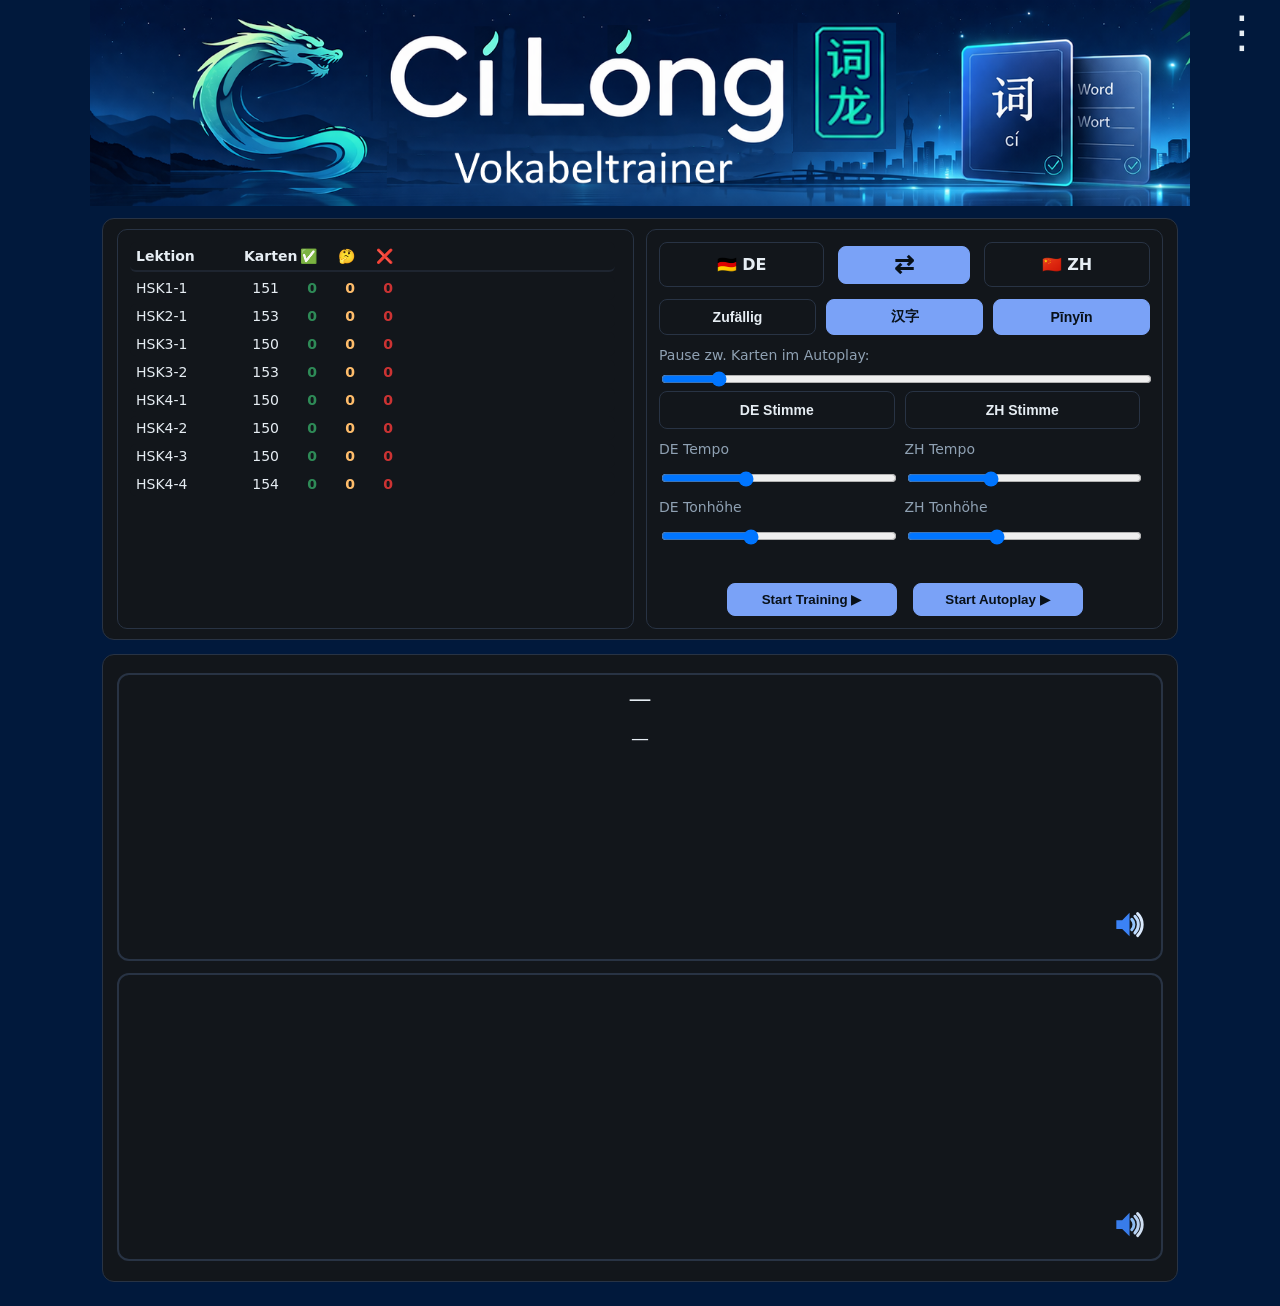
==== commit 510156ef: "Add files via upload" ====
--- a/index.html
+++ b/index.html
@@ -1,18 +1,22 @@
 <!DOCTYPE html>
 <html lang="de">
+
 <head>
-    <meta charset="UTF-8" />
-    <meta name="viewport" content="width=device-width, initial-scale=1" />
-    <title data-i18n="appTitle">Chinesisch Flashcards – v6.0 (Browser optimiert)</title>
-
-    <!-- Google Fonts -->
-    <link rel="preconnect" href="https://fonts.googleapis.com">
-    <link rel="preconnect" href="https://fonts.gstatic.com" crossorigin>
-    <link href="https://fonts.googleapis.com/css2?family=Inter:wght@400;600;800&display=swap" rel="stylesheet">
-	<link rel="icon" href="icons/favicon.png">
-
-    <!-- Deine CSS -->
-    <link rel="stylesheet" id="cssMain" href="assets/css/style.css">
+    <meta charset="UTF-8">
+    <meta name="viewport" content="width=device-width, initial-scale=1.0">
+    <title>Flashcards Chinesisch</title>
+    
+    <!-- PWA -->
+    <link rel="manifest" href="./manifest.json">
+    <meta name="theme-color" content="#000000" id="theme-color-meta">
+    <link rel="apple-touch-icon" sizes="192x192" href="./icons/icon-192.png">
+    <meta name="mobile-web-app-capable" content="yes">
+    <meta name="apple-mobile-web-app-status-bar-style" content="default">
+    <meta name="apple-mobile-web-app-title" content="CiLong">
+
+    <!-- Styles & Script mit Versionierung -->
+	<link id="cssMain" rel="stylesheet" href="./assets/css/style.css">
+    <script id="jsMain" src="./assets/js/app.js"></script>
 </head>
 
 <body>
@@ -31,7 +35,12 @@
             <button id="btnResetLessonProgress" class="btn ghost" data-i18n="progressResetLesson">Aktuelle Lektion zurücksetzen</button>
             <button id="btnResetAllProgress" class="btn ghost" data-i18n="progressResetAll">Alle Lektionen zurücksetzen</button>
         </div>
-
+		<!-- Im Side Menu, z.B. nach dem Reset-Bereich -->
+		<div class="menu-block">
+			<button id="btnInstall" class="btn">
+				📲 App installieren
+			</button>
+		</div>
         <div class="menu-block">
             <div class="menu-title" data-i18n="languageTitle">Sprache</div>
             <label class="lbl" for="uiLangSelect" data-i18n="uiLanguageLabel">UI Sprache</label>
@@ -105,9 +114,9 @@
            
 
             <div class="mode-inline">
-                <div class="mode-item" id="modeLeft">🇩🇪 DE</div>
+                <div class="mode-item" id="modeLeft">🇩🇪  DE</div>
                 <button id="btnSwapMode" class="btn ghost swap" data-i18n-title="modeSwitchTitle">⇄</button>
-                <div class="mode-item" id="modeRight">🇨🇳 ZH</div>
+                <div class="mode-item" id="modeRight">🇨🇳  ZH</div>
             </div>
 
             <div class="actions-inline mt8">
@@ -265,8 +274,6 @@
     </div>
 </div>
 
-<script id="jsMain" src="assets/js/app.js"></script>
-
 </main>
 </body>
 </html>
--- a/assets/css/style.css
+++ b/assets/css/style.css
@@ -1,4 +1,4 @@
-/* Version 6.0 */
+/* Version 6.5 */
 :root{  
 	--bg: #01193C;
 	--card: #12161b;
@@ -6,20 +6,20 @@
 	--muted: #8fa1b3;
 	--accent-text: #081018;
 	--border: #283344;
-	--accent:#7aa2f7; 
+	--accent: #7aa2f7;
 	--good:#2e8b57; 
 	--bad:#cc3333; 
 	--unsure:#ffbd6b; 
-	--primary-bg: var(--accent);
+    --primary-bg: var(--accent);
     --primary-border: var(--accent);
 }
 
 :root.light-orange {
-    --bg: #F7D09D;
+    --bg: #ffbb55;
     --card: #ffffff;
     --text: #222;
     --muted: #555;
-	--accent-text: #222;    /* dunkles Textgrau für bessere Lesbarkeit */
+	--accent-text: #222;   /* dunkles Textgrau für bessere Lesbarkeit */
     --border: #bbbbbb;
 	--accent: #ffbb55;    /* z.B. warmes Orange statt blau */
     --good:   #2e8b57;
@@ -31,7 +31,7 @@
 
 /* Light-Warm (Abend, augenschonend) */
 :root.light-warm {
-    --bg: #F7D09D;
+    --bg: #c97c5d;
     --card: #F2E9DE;
     --text: #3a2f25;
     --muted: #6f5c4b;
@@ -41,13 +41,13 @@
     --good:   #5a8f6a;
     --bad:    #b05a5a;
     --unsure: #b79a55;
-	--primary-bg: var(--accent);
-	--primary-border: var(--accent);
+    --primary-bg: var(--accent);
+    --primary-border: var(--accent);
 }
 
 /* Light-Blue (modern, kühl) */
 :root.light-blue {
-    --bg: #01193C;
+    --bg: #3b82f6;
     --card: #ffffff;
     --text: #1f2a37;
     --muted: #4b5d73;
@@ -57,10 +57,9 @@
     --good:   #2e8b57;
     --bad:    #c24141;
     --unsure: #d1a22f;
-	--primary-bg: var(--accent);
+    --primary-bg: var(--accent);
     --primary-border: var(--accent);
 }
-
 
 /* ============================================================
    Header-Banner – Default (Dark Mode)
@@ -86,7 +85,7 @@
 }
 
 html.light-blue .header-banner {
-    content: url("../img/header.png");
+    content: url("../img/header-blue.png");
 }
 
 main.container {
@@ -178,7 +177,7 @@
 }
 .btn.ghost{background:transparent}
 .btn.toggle {
-    min-width: 74px;
+    min-width: 84px;
     padding: 7px 10px;
 }
 .btn.toggle.active {
@@ -189,23 +188,27 @@
 
 .actions-inline {
     display: flex;
-    gap: 8px;
-    align-items: stretch;
+    gap: 10px;                    /* etwas mehr Gap für bessere Optik */
     flex-wrap: nowrap;
-    justify-content: center;
-}
-
+    justify-content: center;      /* zentriert die ganze Gruppe */
+    width: 100%;    /* volle Breite des Containers nutzen */
+    padding: 0 0px;	
+    margin-bottom: 12px;
+}
+
+/* Alle Buttons in dieser Reihe gleichmäßig wachsen */
 .actions-inline .btn {
-    flex: 0 1 auto;
-    min-width: 74px;
-    width: auto;
-    padding: 7px 10px;
-    display: flex;
-    align-items: center;
-    justify-content: center;
+    flex: 1 1 0;                  /* wichtig: gleichmäßig wachsen + schrumpfen */
+    min-width: 0;                 /* erlaubt Schrumpfen unter Inhaltsbreite */
+    padding: 8px 8px;            /* etwas mehr vertikales Padding für bessere Höhe */
+    font-weight: 600;
     font-size: 14px;
+    text-align: center;
     white-space: nowrap;
-}
+    border-radius: 8px;
+    min-height: 28px;             /* einheitliche Höhe mit den anderen Buttons */
+}
+
 .training-group .btn {
  flex: 0 0 170px;
  min-width: 170px;
@@ -243,7 +246,7 @@
 /* NEU: Gruppe für Training + Autoplay (unter Sliders) – Flex-Row für nebeneinander */
 .training-group {
  display: flex;
- gap: 10px;
+ gap: 16px;
  align-items: center;
  justify-content: center; /* Zentriert die Gruppe */
  margin-top: 12px; /* Abstand zu Sliders oben */
@@ -260,7 +263,7 @@
  padding: 8px 10px; /* Höheres Padding (vertikal mehr für Zentrierung und Präsenz) */
  font-size: 16px; /* Geändert: Größere Schrift für den gesamten Text ("< Richtung >") */
  border-radius: 8px; /* Etwas abgerundeter für modernen Look */
- min-width: 100px; /* Minimale Breite, damit er sich ausdehnt */
+ min-width: 84px; /* Minimale Breite, damit er sich ausdehnt */
  min-height: 28px; /* Höher für bessere Sichtbarkeit und Berührbarkeit */
  flex: 1 1 auto; /* Teilt Platz mit den Nachbarn */
  display: flex; /* Flexbox für perfekte Zentrierung */
@@ -306,7 +309,7 @@
 .prompt-box{border: 2px solid var(--border);border-radius:12px;padding:12px}
 .prompt{font-size:20px}
 .prompt.big{font-size:20px;font-weight:800}
-.prompt.sub{color:#c9d3df;margin-bottom:6px}
+.prompt.sub{color:var(--color-text);margin-bottom:6px}
 .prompt.small{font-size:16px}
 .solution{margin-top:12px}
 .sol{position:relative;border:1px solid var(--border);border-radius:12px;padding:12px}
@@ -333,18 +336,88 @@
 .debug-head .title{font-weight:800}
 .debug-body{padding:10px;overflow:auto;max-height:70vh}
 .debug-section{margin-bottom:12px}
-.debug-section .h{font-weight:600;margin-bottom:6px;color:#cbd6e3}
+.debug-section .h{font-weight:600;margin-bottom:6px;color:var(--color-text)}
 #dbgVoices .voice{display:flex;gap:10px;align-items:center;border:1px solid #2b3646;border-radius:8px;padding:6px;margin-bottom:6px}
-#dbgVoices .voice .meta{font-size:12px;color:#b6c2d0}
+#dbgVoices .voice .meta{font-size:12px;color:var(--color-text)}
 #dbgVoices .voice .name{font-weight:600}
+
+/* ========================================================
+   Verbessertes Voice Panel Layout
+   ======================================================== */
+
+#dbgVoices .voice {
+    display: flex;
+    flex-wrap: wrap;           /* erlaubt Umbruch bei sehr schmalen Bildschirmen */
+    gap: 12px;
+    align-items: center;
+    border: 1px solid #2b3646;
+    border-radius: 10px;
+    padding: 12px 14px;
+    margin-bottom: 10px;
+    background: var(--color-card);
+}
+
+#dbgVoices .voice .name {
+    font-weight: 600;
+    font-size: 15px;
+    flex: 1 1 100%;            /* nimmt volle Breite */
+    margin-bottom: 4px;
+}
+
+#dbgVoices .voice .meta {
+    font-size: 13px;
+    color: var(--text);
+    flex: 1 1 100%;            /* auch volle Breite */
+    margin-bottom: 8px;
+}
+
+#dbgVoices .voice .actions {
+    display: flex;
+    gap: 8px;
+    margin-left: auto;         /* schiebt Buttons nach rechts */
+    flex-shrink: 0;
+}
+
+#dbgVoices .voice .btn {
+    padding: 8px 14px;
+    font-size: 13px;
+    white-space: nowrap;
+}
+
+/* Kleineres "Probehören" */
+#dbgVoices .voice .btn.ghost {
+    padding: 8px 12px;
+}
+
+/* Responsive: Auf sehr kleinen Bildschirmen Buttons untereinander */
+@media (max-width: 380px) {
+    #dbgVoices .voice .actions {
+        flex-direction: column;
+        width: 100%;
+    }
+    
+    #dbgVoices .voice .btn {
+        width: 100%;
+    }
+}
+
+
 .mode-inline{display:flex;gap:14px;align-items:center;flex-wrap:wrap; justify-content: center;} /* Mehr Gap für Balance mit höherem Button */
+
 /* NEU: Gleiche Höhe wie Swap-Button für die Sprache-Items (links/rechts) – höheres Padding und min-height */
 .mode-item {
     background: var(--color-card);
     border: 1px solid var(--color-border);
     color: var(--color-text);
 	border-radius:8px;
-	padding:12px 16px; /* NEU: Höheres Padding (12px vertikal), passt zu Swap (12px) */ font-weight:600; min-width:80px; min-height:28px; /* NEU: Gleiche min-height wie Swap (40px) für Balance */ flex:1 1 auto; display: flex; align-items: center; justify-content: center; text-align: center;} /* Zentrierung der Beschriftungen (z.B. "DE"/"ZH") – horizontal/vertikal perfekt */
+	padding:12px 16px; /* NEU: Höheres Padding (12px vertikal), passt zu Swap (12px) */ 
+	font-weight:600; min-width:84px; 
+	min-height:28px; /* NEU: Gleiche min-height wie Swap (40px) für Balance */ 
+	flex:1 1 auto; 
+	display: flex; 
+	align-items: center; 
+	justify-content: center; 
+	text-align: center;} /* Zentrierung der Beschriftungen (z.B. "DE"/"ZH") – horizontal/vertikal perfekt */
 .btn.swap{font-weight:600;padding:8px 10px}
 .gap-row input[type=range]{width:100%}
 .two-col{display:flex; flex-wrap:wrap; gap:10px}
@@ -407,7 +480,7 @@
 @media (max-width: 480px) {
  .top-actions { margin-top: 12px; gap: 6px; }
  .training-group {
-  gap: 8px;
+  gap: 14px;
   justify-content:center;
   flex-wrap:wrap;
   flex-direction:row;
@@ -419,11 +492,11 @@
  }
  .btn.primary { margin-top:8px; }
  .btn.swap { padding:8px 10px; min-height:28px; font-size:16px; }
- .mode-item { padding:10px 12px; min-height:28px; min-width:70px; font-size:13px; }
- .mode-inline, .actions-inline { gap:10px; }
+ .mode-item { padding:10px 12px; min-height:28px; min-width:84px; font-size:13px; }
+ .mode-inline, .actions-inline { gap:14px; }
  .actions-inline .btn {
   flex: 0 1 auto;
-  min-width: 74px;
+  min-width: 84px;
   width: auto;
  }
  .voice-btn, .voice-config .lbl, .gap-row .lbl { font-size:13px; }
@@ -459,13 +532,35 @@
     overflow: hidden;
 }
 
-/* Farb-Layer (absolut positioniert) */
-.lesson-bar-green {
+/* ========================================================
+   NEUE 5-Farben Fortschrittsbalken (Box 1–5)
+   ======================================================== */
+
+.lesson-bar-green3 {
     position: absolute;
     top: 0;
     left: 0;
     height: 100%;
-    background: var(--color-progress-strong);
+    background: #0B6614;   /* #Dunkelgrün (Box 5) */
+    z-index: 5;
+}
+
+.lesson-bar-green2 {
+    position: absolute;
+    top: 0;
+    left: 0;
+    height: 100%;
+    background: #0D8119;     /* Mittelgrün (Box 4) */
+    z-index: 4;
+}
+
+.lesson-bar-green1 {
+    position: absolute;
+    top: 0;
+    left: 0;
+    height: 100%;
+    background: #10971D;     /* Hellgrün (Box 3) */
+    z-index: 3;
 }
 
 .lesson-bar-yellow {
@@ -473,7 +568,8 @@
     top: 0;
     left: 0;
     height: 100%;
-    background: var(--color-progress-weak);
+    background: #A1920F;   /* Gelb (Box 2) */
+    z-index: 2;
 }
 
 .lesson-bar-red {
@@ -481,7 +577,8 @@
     top: 0;
     left: 0;
     height: 100%;
-    background: var(--color-progress-bad);
+    background: #A13B0F;    /* Rot (Box 1) */
+    z-index: 1;
 }
 
 .lesson-bar-grey {
@@ -489,15 +586,17 @@
     top: 0;
     left: 0;
     height: 100%;
-    background: var(--color-border);
-}
+    background: #C9D7E5; /* Grau (Box 0) */
+    z-index: 0;
+}
+
 
 /* ================== BUTTON-KOSMETIK ================== */
 .ratebar .btn { flex: 1 1 0; max-width: none; text-align:center; }
 .card-controls .btn { flex: 1 1 0; max-width:none; text-align:center; }
 .card-controls, .ratebar { justify-content:center; display:flex; }
 .card-controls .btn, .ratebar .btn { min-width:100px; }
-.ratebar { gap:8px; }
+.ratebar { gap:28px; }
 .card-controls { gap:8px; }
 /* ================== JETZT AUFDECKEN in blau ================== */
 
@@ -523,6 +622,7 @@
 }
 #btnPrev, #btnNext {
  flex: 0 0 100px;
+ border-radius: 12px;
  text-align:center;
 }
 
@@ -563,6 +663,7 @@
     padding: 8px 20px;                     /* angenehme Breite */
     min-width: 120px;                      /* nicht zu klein */
     width: auto;                           /* bleibt kompakt */
+	border-radius: 12px;
     max-width: 200px;                      /* Überlauf in XS vermeiden */
 }
 
@@ -600,14 +701,9 @@
     display: block;
 }
 
-:root.light .card-speaker {
-    color: #444;
-}
-
-
 #btnPlayQ, #btnPlayA { display:none !important; }
 #promptBox .card-speaker { opacity:1 !important; }
-#speakerQuestion, #speakerAnswer { var(--text); }
+#speakerQuestion, #speakerAnswer { color: var(--text); }
 
 
 /*  ✅ FEHLEND GEWESEN: Größeres WORT‑PINYIN */
@@ -662,18 +758,18 @@
     gap: 4px;     /* Emoji + Zahl etwas trennen */
     font-variant-numeric: tabular-nums;  /* ✅ Zahlen monospaced → perfekt ausgerichtet */
 }
-/* ===============================
-   5‑Spalten‑Layout für Lektionen
-   =============================== */
+/* ==============================================
+   Überschrift für 5 Spalten Layout für Lektionen
+   ============================================== */
 
 #lessonSelect option {
     display: grid;
     grid-template-columns:
-         80px   /* Lektion */
+        100px   /* Lektion */
          35px   /* Karten */
-         35px   /* strong (✅) */
-         35px   /* weak   (🤔) */
-         35px;  /* unknown (❌) */  
+         30px   /* strong (✅) */
+         30px   /* weak   (🤔) */
+         30px;  /* unknown (❌) */  
     gap: 8px;
     font-family: inherit;
     font-size: 14px;
@@ -696,15 +792,12 @@
     gap: 4px;
 }
 
-
-
 .lt-head {
     background: var(--color-card);
     border-bottom: 2px solid var(--color-border);
     font-weight: 600;
 }
 
-
 /* ================================
    Neue Spalte: Schwach (⚠️)
 ================================ */
@@ -715,12 +808,12 @@
 }
 
 .lt-weak {
-    color: var(--color-table-weak);      /* Gelb/Orange */
+    color: var(--color-table-weak);      
     font-weight: 600;
 }
 
 .lt-strong {
-    color: var(--good);    /* Dein Grün */
+    color: var(--good);    
     font-weight: 600;
 }
 
@@ -747,11 +840,11 @@
 .lt-row {
     display: grid;
     grid-template-columns:
-        80px   /* Lektion */
+       100px   /* Lektion */
         35px   /* Karten */
-        35px   /* strong (✅) */
-        35px   /* weak   (🤔) */
-        35px;  /* unknown (❌) */
+        30px   /* strong (✅) */
+        30px   /* weak   (🤔) */
+        30px;  /* unknown (❌) */
 
     gap: 8px;
     padding: 4px 6px;
@@ -784,15 +877,6 @@
     border-left: 4px solid var(--color-selected-border) !important;
 }
 
-#menuToggle {
-    position: fixed;
-    top: 12px;
-    right: 22px;
-    font-size: 28px;
-    cursor: pointer;
-    z-index: 1000;
-}
-
 /* ============================================================
    ✅ Menübutton Animation (⋮ → ×)
    ============================================================ */
@@ -808,11 +892,9 @@
     font-size: 32px;
     color: var(--text);
     position: absolute;
-    top: 0;
-    right: 0;
-}
-
-
+    top: 12px;
+	right: 0px;
+}
 
 .side-menu {
     position: fixed;
@@ -837,49 +919,24 @@
     color: var(--text);
 }
 
-/* ========================================================= */
-/* ✅ Light Mode – Helle Fortschrittsbalken                  */
-/* ========================================================= */
-
-:root.light .lesson-bar-large {
-    background: #e0e0e0;            /* hellgrau statt dunkel */
-    border-color: #cccccc;
-}
-
-:root.light .lesson-bar-red {
-    background: #d66;               /* etwas weicheres Rot */
-}
-
-:root.light .lesson-bar-green {
-    background: #3c9f40;            /* etwas weicheres Grün */
-}
-
-/* Balken in der Lektionenliste (falls vorhanden) */
-:root.light .lt-known {
-    color: #2e8b57;                 /* dunkleres Light-Mode Grün */
-}
-
-:root.light .lt-unknown {
-    color: #cc3333;                 /* dunkles Rot */
-}
-
 /* ============================================= */
 /* ✅ Drei-Punkte-Menü Styling (statt Hamburger) */
 /* ============================================= */
 
+.app-header {
+    position: relative;
+}
+
 #menuToggle {
-    position: fixed;
-    top: 12px;
+    position: absolute;
+    top: 6px;
     right: 16px;
-    font-size: 32px;      /* etwas größer für bessere Erkennung */
-    font-weight: bold;
+    font-size: 44px;
+ /*   font-weight: bold;    */
     cursor: pointer;
-    z-index: 1000;
-    color: var(--text);   /* passt sich Light/Dark Mode an */
-}
-
-html.light .lesson-table::-webkit-scrollbar-thumb {
-    background: #b3b3b3;
+    z-index: 10;
+    color: var(--text);
+	z-index: 1000;
 }
 
 /* =======================
@@ -959,10 +1016,6 @@
 
 .pinyin-word {
     color: var(--text);      /* Dark-Mode: schön hell */
-}
-
-:root.light .pinyin-word {
-    color: #444;             /* Light-Mode: besser lesbar */
 }
 
 .menu-version {
@@ -1037,11 +1090,6 @@
     height: 100%;
 }
 
-.lesson-bar-green  { background: var(--color-progress-strong); z-index: 4; }
-.lesson-bar-red    { background: var(--color-progress-bad); z-index: 3; }
-.lesson-bar-yellow { background: var(--color-progress-weak); z-index: 2; }
-.lesson-bar-grey   { background: var(--color-progress-neutral); z-index: 1; }
-
 /* ============================================================
    FIX: Alle Nummern in der Lektionsliste rechtsbündig ausrichten
    ============================================================ */
@@ -1076,8 +1124,8 @@
    ============================================================ */
 
 .card-controls .btn {
-    padding-top: 12px;
-    padding-bottom: 12px;
+    padding-top: 14px;
+    padding-bottom: 14px;
 }
 /* ============================================================
    Navigationsbuttons: alle gleich fingerfreundlich
@@ -1086,8 +1134,8 @@
 
 .card-controls .btn,
 #btnReveal {
-    padding-top: 12px !important;
-    padding-bottom: 12px !important;
+    padding-top: 14px !important;
+    padding-bottom: 14px !important;
 }
 /* ============================================================
    Navigationsbuttons 4px tiefer positionieren
@@ -1101,7 +1149,8 @@
    ============================================================ */
 
 #rateBar {
-    margin-top: 0px;
+    margin-top: 1px;
+	margin-bottom: 0px;
 }
 
 #rateBar .btn {
@@ -1159,7 +1208,7 @@
    ============================================================ */
 
 .app-header {
-    margin-bottom: 16px;      /* Abstand zur Karte */
+    margin-bottom: 12px;      /* Abstand zur Karte */
     text-align: center;
 }
 
@@ -1182,22 +1231,6 @@
 
 
 /* ============================================================
-   Antwortkarte: Wort (Hanzi / Übersetzung) fett & minimal größer
-   ============================================================ */
-
-#solWord {
-    font-weight: 600;                 /* Wort fett */
-    font-size: calc(1em + 2px);       /* Wort +1px für bessere Lesbarkeit */
-}
-/* ============================================================
-   Antwortkarte: Pinyin bewusst kleiner & ruhiger darstellen
-   ============================================================ */
-
-#solWord .zh-pinyin {
-    font-weight: 400;     /* nicht fett */
-}
-
-/* ============================================================
    ZENTRALE TYPOGRAFIE – FRAGE & ANTWORT
    Alle Schriftanpassungen für Karten an EINER Stelle
    ============================================================ */
@@ -1208,30 +1241,34 @@
 
 /* Hauptwort auf der Fragekarte (z.B. Deutsch oder Hanzi) */
 #promptWord {
-    font-size: 24px;          /* Grundgröße */
-    font-weight: 600;         /* fett (stärker als normal) */
+    font-size: 23px;          /* Grundgröße */
+    font-weight: 400;         /* fett (stärker als normal) */
     line-height: 1.4;
 }
 
 /* Zusatz unter dem Wort (z.B. Pinyin bei ZH→DE) */
 #promptWordSub {
-    font-size: 20px;
+    font-size: 18px;
     font-weight: 400;
-    opacity: 0.9;
+    opacity: 1;
+	line-height: 1.4;
+	margin-bottom: 0px;
 }
 
 /* Wortart (POS) */
 #promptPOS {
-    font-size: 18px;
+    font-size: 17px;
     font-style: italic;
-    opacity: 0.85;
+    opacity: 0.9;
+	line-height: 1.2;
+	margin-bottom: 6px;
 }
 
 /* Beispielsatz auf der Fragekarte */
 #promptSent {
-    font-size: 20px;
+    font-size: 18px;
     font-weight: 400;
-    line-height: 1.6;
+    line-height: 1.4;
     margin-top: 8px;
 }
 
@@ -1242,21 +1279,23 @@
 
 /* Hauptwort in der Antwort (Hanzi oder Übersetzung) */
 #solWord {
-    font-size: 24px; /* +1px für bessere Hanzi-Lesbarkeit */
-    font-weight: 600;           /* fett */
+    font-size: 22px; /* +1px für bessere Hanzi-Lesbarkeit */
+    font-weight: 400;           /* fett */
     line-height: 1.4;
+	margin-bottom: 4px;
 }
 
 /* Pinyin in der Antwort */
 #solWord .zh-pinyin {
-    font-size: 20px;          /* bewusst kleiner als Hanzi */
+    font-size: 18px;          /* bewusst kleiner als Hanzi */
     font-weight: 400;
     opacity: 1;
+	margin-bottom: 4px;
 }
 
 /* Beispielsatz in der Antwort */
 #solSent {
-    font-size: 20px;
+    font-size: 18px;
     font-weight: 400;
     line-height: 1.6;
     margin-top: 10px;
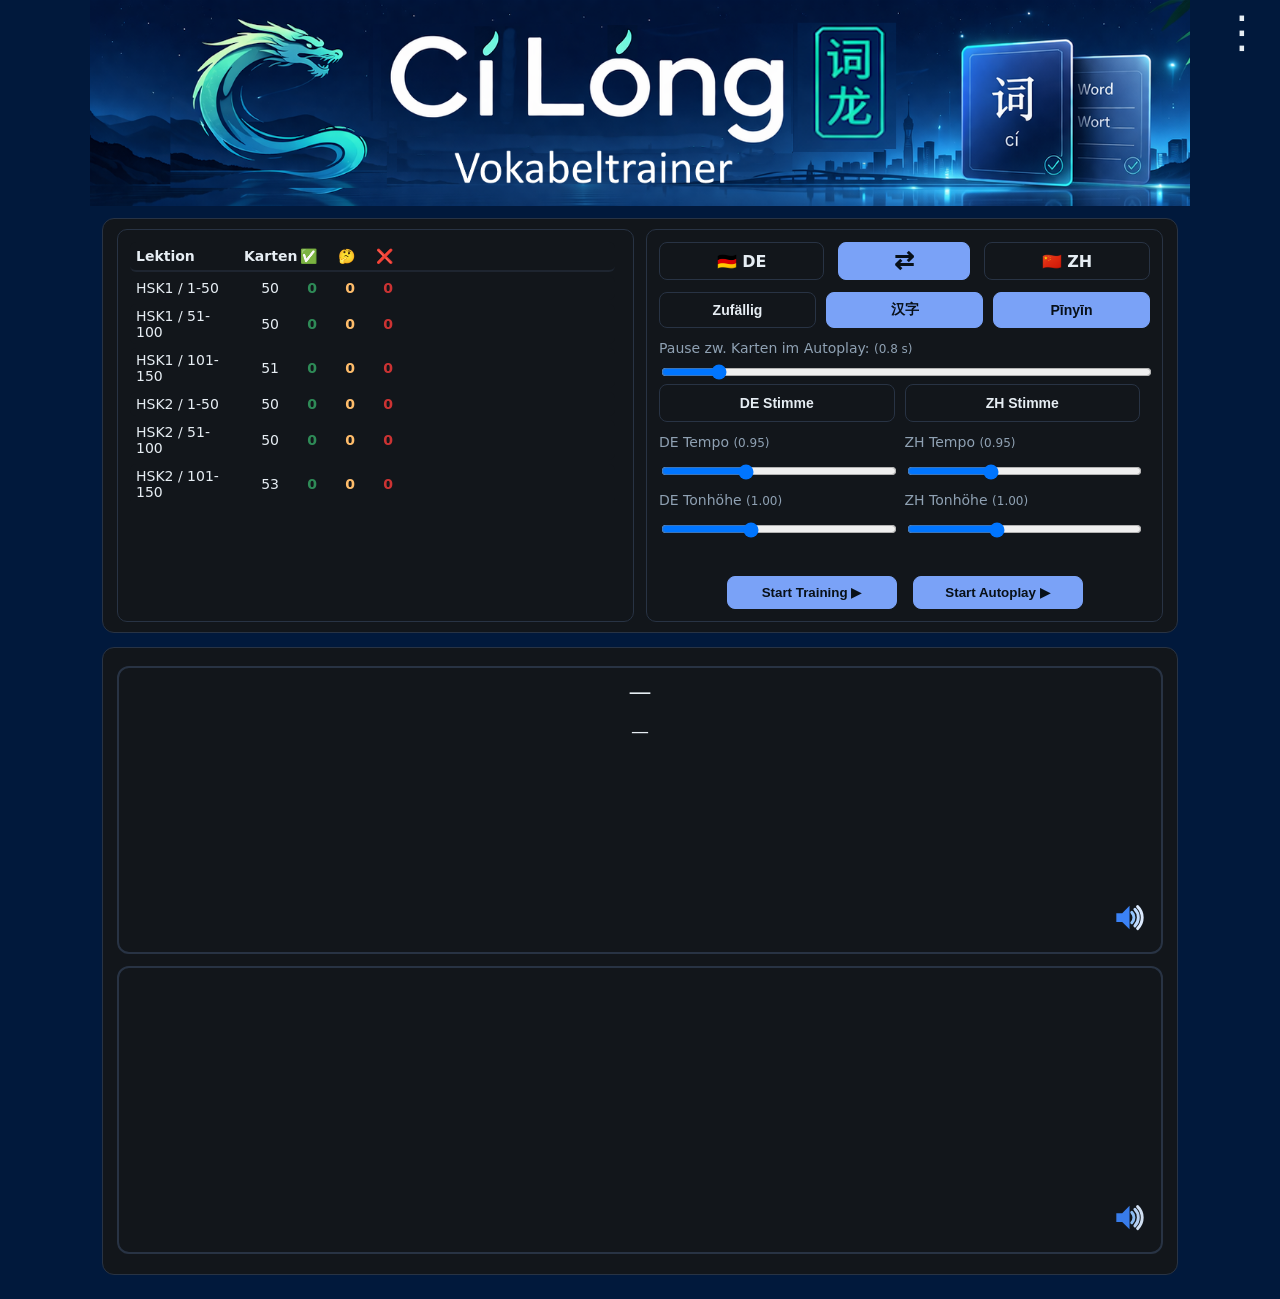
==== commit 9af0bbd8: "Add files via upload" ====
--- a/index.html
+++ b/index.html
@@ -67,7 +67,7 @@
             <label class="lbl" id="gapLabel" data-i18n="delayLabel">Satz‑Delay (Sekunden):</label>
             <input id="delayInput" type="number" min="0" max="15" step="0.5" value="5" class="menu-input">
         </div>
-
+		<a href="help.html" target="_blank">Hilfe</a>
         <div class="menu-version">
             <span data-i18n="settingsVersion">Version:</span> <span id="appVersion"></span>
         </div>
@@ -114,9 +114,9 @@
            
 
             <div class="mode-inline">
-                <div class="mode-item" id="modeLeft">🇩🇪  DE</div>
+                <div class="mode-item" id="modeLeft">🇩🇪 DE</div>
                 <button id="btnSwapMode" class="btn ghost swap" data-i18n-title="modeSwitchTitle">⇄</button>
-                <div class="mode-item" id="modeRight">🇨🇳  ZH</div>
+                <div class="mode-item" id="modeRight">🇨🇳 ZH</div>
             </div>
 
             <div class="actions-inline mt8">
--- a/assets/css/style.css
+++ b/assets/css/style.css
@@ -1,4 +1,4 @@
-/* Version 6.5 */
+/* Version 6.6 */
 :root{  
 	--bg: #01193C;
 	--card: #12161b;
@@ -254,7 +254,7 @@
 }
 /* NEU: Autoplay als Primary (wenn Klasse hinzugefügt): Farblich identisch zum Training-Button */
 
-/* Breitere und höhere Swap/Direction-Button (mit "< Richtung >" als zentriertem Text, kein Icon) */
+/* Breitere und höhere Swap/Direction-Button */
 .btn.swap {
  background: var(--color-primary-bg);
  border: 1px solid var(--color-primary-border);
@@ -264,7 +264,7 @@
  font-size: 16px; /* Geändert: Größere Schrift für den gesamten Text ("< Richtung >") */
  border-radius: 8px; /* Etwas abgerundeter für modernen Look */
  min-width: 84px; /* Minimale Breite, damit er sich ausdehnt */
- min-height: 28px; /* Höher für bessere Sichtbarkeit und Berührbarkeit */
+ min-height: 38px; /* Höher für bessere Sichtbarkeit und Berührbarkeit */
  flex: 1 1 auto; /* Teilt Platz mit den Nachbarn */
  display: flex; /* Flexbox für perfekte Zentrierung */
  align-items: center; /* Vertikal zentriert */
@@ -410,9 +410,9 @@
     border: 1px solid var(--color-border);
     color: var(--color-text);
 	border-radius:8px;
-	padding:12px 16px; /* NEU: Höheres Padding (12px vertikal), passt zu Swap (12px) */ 
+	padding:8px 16px; /* NEU: Höheres Padding (8px vertikal), passt zu Swap (8px) */ 
 	font-weight:600; min-width:84px; 
-	min-height:28px; /* NEU: Gleiche min-height wie Swap (40px) für Balance */ 
+	min-height:38px; /* NEU: Gleiche min-height wie Swap (40px) für Balance */ 
 	flex:1 1 auto; 
 	display: flex; 
 	align-items: center; 
@@ -491,8 +491,8 @@
   min-width: 130px;
  }
  .btn.primary { margin-top:8px; }
- .btn.swap { padding:8px 10px; min-height:28px; font-size:16px; }
- .mode-item { padding:10px 12px; min-height:28px; min-width:84px; font-size:13px; }
+ .btn.swap { padding:8px 10px; min-height:38px; font-size:16px; }
+ .mode-item { padding:8px 12px; min-height:38px; min-width:84px; font-size:13px; }
  .mode-inline, .actions-inline { gap:14px; }
  .actions-inline .btn {
   flex: 0 1 auto;
@@ -598,18 +598,8 @@
 .card-controls .btn, .ratebar .btn { min-width:100px; }
 .ratebar { gap:28px; }
 .card-controls { gap:8px; }
-/* ================== JETZT AUFDECKEN in blau ================== */
-
-#btnReveal {
-    background: var(--accent) !important;
-    border-color: var(--accent) !important;
-    color: var(--accent-text) !important;
-	 flex: 1 1 auto;
-	max-width: 100px;
-	margin: 0 auto;
-	text-align:center;
-	font-weight: 600
-}
+/* ================== JETZT AUFDECKEN ================== */
+
 
 /* Flex Layout */
 .card-controls {
@@ -622,6 +612,7 @@
 }
 #btnPrev, #btnNext {
  flex: 0 0 100px;
+ min-height: 49px;
  border-radius: 12px;
  text-align:center;
 }
@@ -659,12 +650,21 @@
 
 /* Mittlerer Button = kompakt, exakt zentriert */
 #btnReveal {
+	background: var(--accent) !important;
+    border-color: var(--accent) !important;
+    color: var(--accent-text) !important;
+	flex: 1 1 auto;
+	margin: 0 auto;
+	text-align:center;
+	font-weight: 600;
     justify-self: center;                  /* absolute Zentrierung */
-    padding: 8px 20px;                     /* angenehme Breite */
-    min-width: 120px;                      /* nicht zu klein */
+    padding: 8px 16px;                     /* angenehme Breite */
+    min-width: 80px;                      /* nicht zu klein */
     width: auto;                           /* bleibt kompakt */
 	border-radius: 12px;
-    max-width: 200px;                      /* Überlauf in XS vermeiden */
+    max-width: 100px; 		        	   /* Überlauf in XS vermeiden */
+	min-height: 49px;
+	white-space: normal;	
 }
 
 /* Rechter Button = VOLLE rechte Fläche */
@@ -674,8 +674,9 @@
 }
 
 /* Falls nötig: min-width entfernen für volle Flexibilität */
-#btnPrev, #btnNext, #btnReveal {
-    min-width: 0 !important;               /* kein Überlaufen */
+#btnPrev, #btnNext {
+    min-width: 0 !important;       		   /* kein Überlaufen */
+	min-height: 49px;
     white-space: nowrap;                   /* Text bleibt auf einer Zeile */
 }
 
@@ -1134,8 +1135,9 @@
 
 .card-controls .btn,
 #btnReveal {
-    padding-top: 14px !important;
-    padding-bottom: 14px !important;
+    padding-top: 6px !important;
+    padding-bottom: 6px !important;
+
 }
 /* ============================================================
    Navigationsbuttons 4px tiefer positionieren
@@ -1173,16 +1175,12 @@
 #btnRateKnown,
 #btnRateUnknown {
     min-width: 0 !important;
+	min-height: 48px !important;
 }
 
 /* Gewusst & Nicht gewusst: schmaler */
 #btnRateKnown,
 #btnRateUnknown {
-    flex: 0.8 1 0 !important;
-}
-
-/* Unsicher: darf mehr Platz haben */
-#btnRateUnsure {
     flex: 0.8 1 0 !important;
 }
 
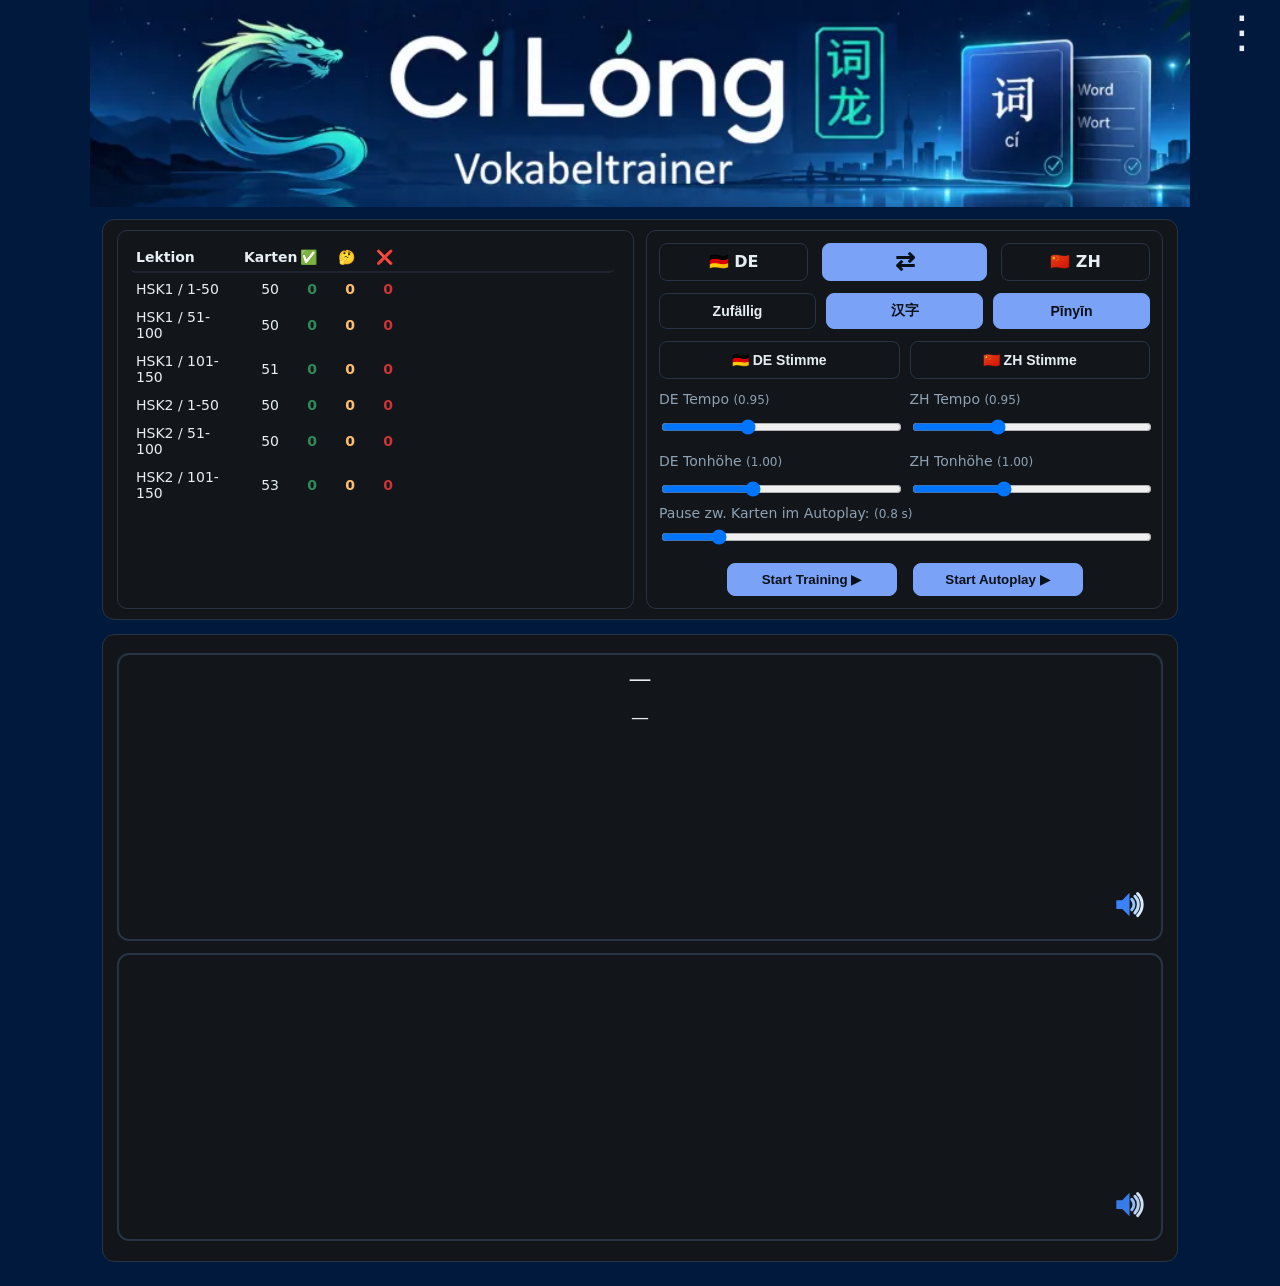
==== commit 2e8b9a49: "Add files via upload" ====
--- a/index.html
+++ b/index.html
@@ -13,7 +13,7 @@
     <meta name="mobile-web-app-capable" content="yes">
     <meta name="apple-mobile-web-app-status-bar-style" content="default">
     <meta name="apple-mobile-web-app-title" content="CiLong">
-
+	
     <!-- Styles & Script mit Versionierung -->
 	<link id="cssMain" rel="stylesheet" href="./assets/css/style.css">
     <script id="jsMain" src="./assets/js/app.js"></script>
@@ -67,7 +67,11 @@
             <label class="lbl" id="gapLabel" data-i18n="delayLabel">Satz‑Delay (Sekunden):</label>
             <input id="delayInput" type="number" min="0" max="15" step="0.5" value="5" class="menu-input">
         </div>
-		<a href="help.html" target="_blank">Hilfe</a>
+		
+		<a href="help.html" target="_blank" rel="noopener">
+		  📘 Hilfe
+		</a>
+
         <div class="menu-version">
             <span data-i18n="settingsVersion">Version:</span> <span id="appVersion"></span>
         </div>
@@ -125,6 +129,32 @@
                 <button id="btnTogglePinyin" class="btn ghost toggle active" data-i18n="pinyinButton">Pinyin</button>
             </div>
 
+
+            <!-- Stimmen -->
+            <div class="two-col mt12">
+                <button id="btnVoiceDe" class="btn large fit voice-btn" data-i18n="voiceButtonDe">DE Stimme</button>
+                <button id="btnVoiceZh" class="btn large fit voice-btn" data-i18n="voiceButtonZh">ZH Stimme</button>
+            </div>
+			
+            <div class="two-col mt8 voice-grids">
+                <div class="voice-config">
+                    <label class="lbl" id="rateDeLabel" data-i18n="rateDeLabel">DE Tempo <span id="rateDeVal" class="hint">(0.95)</span></label>
+                    <input id="rateDeRange" class="voice-range" type="range" min="0.6" max="1.6" step="0.05" value="0.95">
+
+                    <label class="lbl" id="pitchDeLabel" data-i18n="pitchDeLabel">DE Tonhöhe <span id="pitchDeVal" class="hint">(1.00)</span></label>
+                    <input id="pitchDeRange" class="voice-range" type="range" min="0.7" max="1.5" step="0.05" value="1.00">
+                </div>
+
+                <div class="voice-config">
+                    <label class="lbl" id="rateZhLabel" data-i18n="rateZhLabel">ZH Tempo <span id="rateZhVal" class="hint">(0.95)</span></label>
+                    <input id="rateZhRange" class="voice-range" type="range" min="0.6" max="1.6" step="0.05" value="0.95">
+
+                    <label class="lbl" id="pitchZhLabel" data-i18n="pitchZhLabel">ZH Tonhöhe <span id="pitchZhVal" class="hint">(1.00)</span></label>
+                    <input id="pitchZhRange" class="voice-range" type="range" min="0.7" max="1.5" step="0.05" value="1.00">
+                </div>
+            </div>
+
+			
             <div class="mt8 gap-row">
                 <label class="lbl" data-i18n="autoplayGapLabel">
                     Pause zw. Karten im Autoplay:
@@ -132,31 +162,8 @@
                 </label>
                 <input id="gapRange" type="range" min="0.6" max="2.5" step="0.1" value="0.8">
             </div>
-
-            <!-- Stimmen -->
-            <div class="two-col mt12">
-                <button id="btnVoiceDe" class="btn large fit voice-btn" data-i18n="voiceButtonDe">DE Stimme</button>
-                <button id="btnVoiceZh" class="btn large fit voice-btn" data-i18n="voiceButtonZh">ZH Stimme</button>
-            </div>
-
-            <div class="two-col mt8 voice-grids">
-                <div class="voice-config">
-                    <label class="lbl" id="rateDeLabel" data-i18n="rateDeLabel">DE Tempo <span id="rateDeVal" class="hint">(0.95)</span></label>
-                    <input id="rateDeRange" class="voice-range" type="range" min="0.6" max="1.6" step="0.05" value="0.95">
-
-                    <label class="lbl" id="pitchDeLabel" data-i18n="pitchDeLabel">DE Tonhöhe <span id="pitchDeVal" class="hint">(1.00)</span></label>
-                    <input id="pitchDeRange" class="voice-range" type="range" min="0.7" max="1.5" step="0.05" value="1.00">
-                </div>
-
-                <div class="voice-config">
-                    <label class="lbl" id="rateZhLabel" data-i18n="rateZhLabel">ZH Tempo <span id="rateZhVal" class="hint">(0.95)</span></label>
-                    <input id="rateZhRange" class="voice-range" type="range" min="0.6" max="1.6" step="0.05" value="0.95">
-
-                    <label class="lbl" id="pitchZhLabel" data-i18n="pitchZhLabel">ZH Tonhöhe <span id="pitchZhVal" class="hint">(1.00)</span></label>
-                    <input id="pitchZhRange" class="voice-range" type="range" min="0.7" max="1.5" step="0.05" value="1.00">
-                </div>
-            </div>
-
+			
+			
             <div class="stack mt12">
                 <div class="training-group">
                     <button id="btnStart" class="btn primary" data-i18n="trainingStart">Training starten ▶</button>
--- a/assets/css/style.css
+++ b/assets/css/style.css
@@ -65,7 +65,7 @@
    Header-Banner – Default (Dark Mode)
    ============================================================ */
 .header-banner {
-    content: url("../img/header.png");
+    content: url("../img/header.webp");
     width: 100%;
     max-width: 1100px;
     height: auto;
@@ -78,14 +78,14 @@
    ============================================================ */
    
 html.light-orange .header-banner {
-    content: url("../img/header-light.png");
+    content: url("../img/header-light.webp");
 }
 html.light-warm .header-banner {
-    content: url("../img/header-warm.png");
+    content: url("../img/header-warm.webp");
 }
 
 html.light-blue .header-banner {
-    content: url("../img/header-blue.png");
+    content: url("../img/header-blue.webp");
 }
 
 main.container {
@@ -147,7 +147,7 @@
 .container{max-width:1100px;margin:24px auto;padding:0 12px}
 header h1{margin:0 0 2px 0;font-size:26px;line-height:1.1}
 .subtitle{margin:0 0 8px 0;color:var(--muted);font-size:14px}
-.top-actions{display:flex;gap:10px;flex-wrap:wrap;align-items:center;margin-bottom:6px; margin-top:16px;} /* Etwas mehr Gap (10px) für bessere Gruppierung (Training + Autoplay) */
+.top-actions{display:flex;gap:10px;flex-wrap:wrap;align-items:center;margin-bottom:6px; margin-top:10px;} /* Etwas mehr Gap (10px) für bessere Gruppierung (Training + Autoplay) */
 /* NEU: Kinder der Row flexibel machen, um Wrap zu vermeiden (schrumpfen proportional) */
 .top-actions > * {
  flex-shrink: 1; /* Ermöglicht Schrumpfen bei Text-Änderungen, statt Wrap */
@@ -249,7 +249,7 @@
  gap: 16px;
  align-items: center;
  justify-content: center; /* Zentriert die Gruppe */
- margin-top: 12px; /* Abstand zu Sliders oben */
+ margin-top: 1px; /* Abstand zu Sliders oben */
  flex-wrap: nowrap; /* NEU: Immer single-line auf Desktop (kein Wrap für die beiden Buttons) */
 }
 /* NEU: Autoplay als Primary (wenn Klasse hinzugefügt): Farblich identisch zum Training-Button */
@@ -413,20 +413,35 @@
 	padding:8px 16px; /* NEU: Höheres Padding (8px vertikal), passt zu Swap (8px) */ 
 	font-weight:600; min-width:84px; 
 	min-height:38px; /* NEU: Gleiche min-height wie Swap (40px) für Balance */ 
-	flex:1 1 auto; 
+	flex:1 1 0; 
 	display: flex; 
 	align-items: center; 
 	justify-content: center; 
 	text-align: center;} /* Zentrierung der Beschriftungen (z.B. "DE"/"ZH") – horizontal/vertikal perfekt */
 .btn.swap{font-weight:600;padding:8px 10px}
 .gap-row input[type=range]{width:100%}
-.two-col{display:flex; flex-wrap:wrap; gap:10px}
-.two-col > *{flex:1 1 calc(50% - 10px); max-width:calc(50% - 10px)}
+.two-col {
+  display: grid;
+  grid-template-columns: 1fr 1fr;
+  gap: 10px;
+}
 .voice-btn{width:100%}
-.voice-config{display:flex;flex-direction:column;gap:6px}
+.voice-config{display:flex;flex-direction:column;gap:10px}
 .voice-range{width:100%}
-.ratebar{display:flex;gap:8px;justify-content:center;align-items:stretch;flex-wrap:nowrap;margin:10px 0 6px}
-.ratebar .btn{flex:0 0 calc((100% - 16px)/3); max-width:calc((100% - 16px)/3); white-space:nowrap; overflow:hidden; text-overflow:ellipsis; padding:16px 12px}
+.ratebar{
+  display:flex;
+  gap:30px;
+  margin:10px 0 6px;
+}
+
+.ratebar .btn{
+  flex:1;
+  white-space:nowrap;
+  overflow:hidden;
+  text-overflow:ellipsis;
+  padding:16px 12px;
+}
+
 @media(max-width:480px){ .ratebar .btn{padding:12px 10px; font-size:12px} }
 @media(max-width:460px){ header h1{font-size:20px} .subtitle{font-size:12px} }
 @media(max-width:900px){.grid-2{grid-template-columns:1fr}}
@@ -450,7 +465,7 @@
 }
 /* Kleinerer Abstand der Labels zu den Sliders (ZH und DE) */
 .voice-config .lbl { /* Überschreibt den globalen .lbl-Margin */
- margin-bottom: 2px; /* Stark reduziert: Labels sehr nah an den Sliders darunter */
+ margin-bottom: 0px; /* Stark reduziert: Labels sehr nah an den Sliders darunter */
  text-align: left; /* Andere Labels (z.B. in Voice-Config) bleiben linksbündig */
 }
 #rateZhVal, #pitchZhVal {
@@ -458,8 +473,8 @@
 }
 #rateZhRange, #pitchZhRange,
 #rateDeRange, #pitchDeRange {
- margin-top: 0;
- padding-top: 2px; /* Minimaler Puffer, falls nötig */
+ margin-bottom: 8px;
+ padding-top: 0px; /* Minimaler Puffer, falls nötig */
 }
 
 /* KONSISTENZ-REGELN: Einheitliche Schriftgröße (14px) für Labels und Buttons in Voice- und Gap-Bereichen */
@@ -478,7 +493,7 @@
 }
 /* Responsive: Mobile-Anpassungen */
 @media (max-width: 480px) {
- .top-actions { margin-top: 12px; gap: 6px; }
+ .top-actions { margin-top: 10px; gap: 6px; }
  .training-group {
   gap: 14px;
   justify-content:center;
@@ -503,7 +518,7 @@
  #rateZhVal, #pitchZhVal, #rateDeVal, #pitchDeVal, #gapVal { font-size:11px; }
  .voice-config { gap:6px; }
  .voice-config > *:first-child { margin-top:8px; }
- .voice-config .lbl { margin-bottom:3px; }
+ .voice-config .lbl { margin-bottom:0px; }
 }
 
 /* ============================================================
@@ -592,11 +607,10 @@
 
 
 /* ================== BUTTON-KOSMETIK ================== */
-.ratebar .btn { flex: 1 1 0; max-width: none; text-align:center; }
+.ratebar .btn { flex: 1 1 0; text-align:center; }
 .card-controls .btn { flex: 1 1 0; max-width:none; text-align:center; }
-.card-controls, .ratebar { justify-content:center; display:flex; }
+.card-controls { justify-content:center; display:flex; }
 .card-controls .btn, .ratebar .btn { min-width:100px; }
-.ratebar { gap:28px; }
 .card-controls { gap:8px; }
 /* ================== JETZT AUFDECKEN ================== */
 
@@ -1002,6 +1016,7 @@
 /* ================================================= */
 .mode-inline {
     margin-bottom: 12px !important;   /* vorher 8px → jetzt größer */
+	width: 100%;
 }
 
 /* ============================================
@@ -1202,7 +1217,7 @@
     background-clip: padding-box;
 }
 /* ============================================================
-   Header-Banner (PNG statt Text-Header)
+   Header-Banner (webp statt Text-Header)
    ============================================================ */
 
 .app-header {
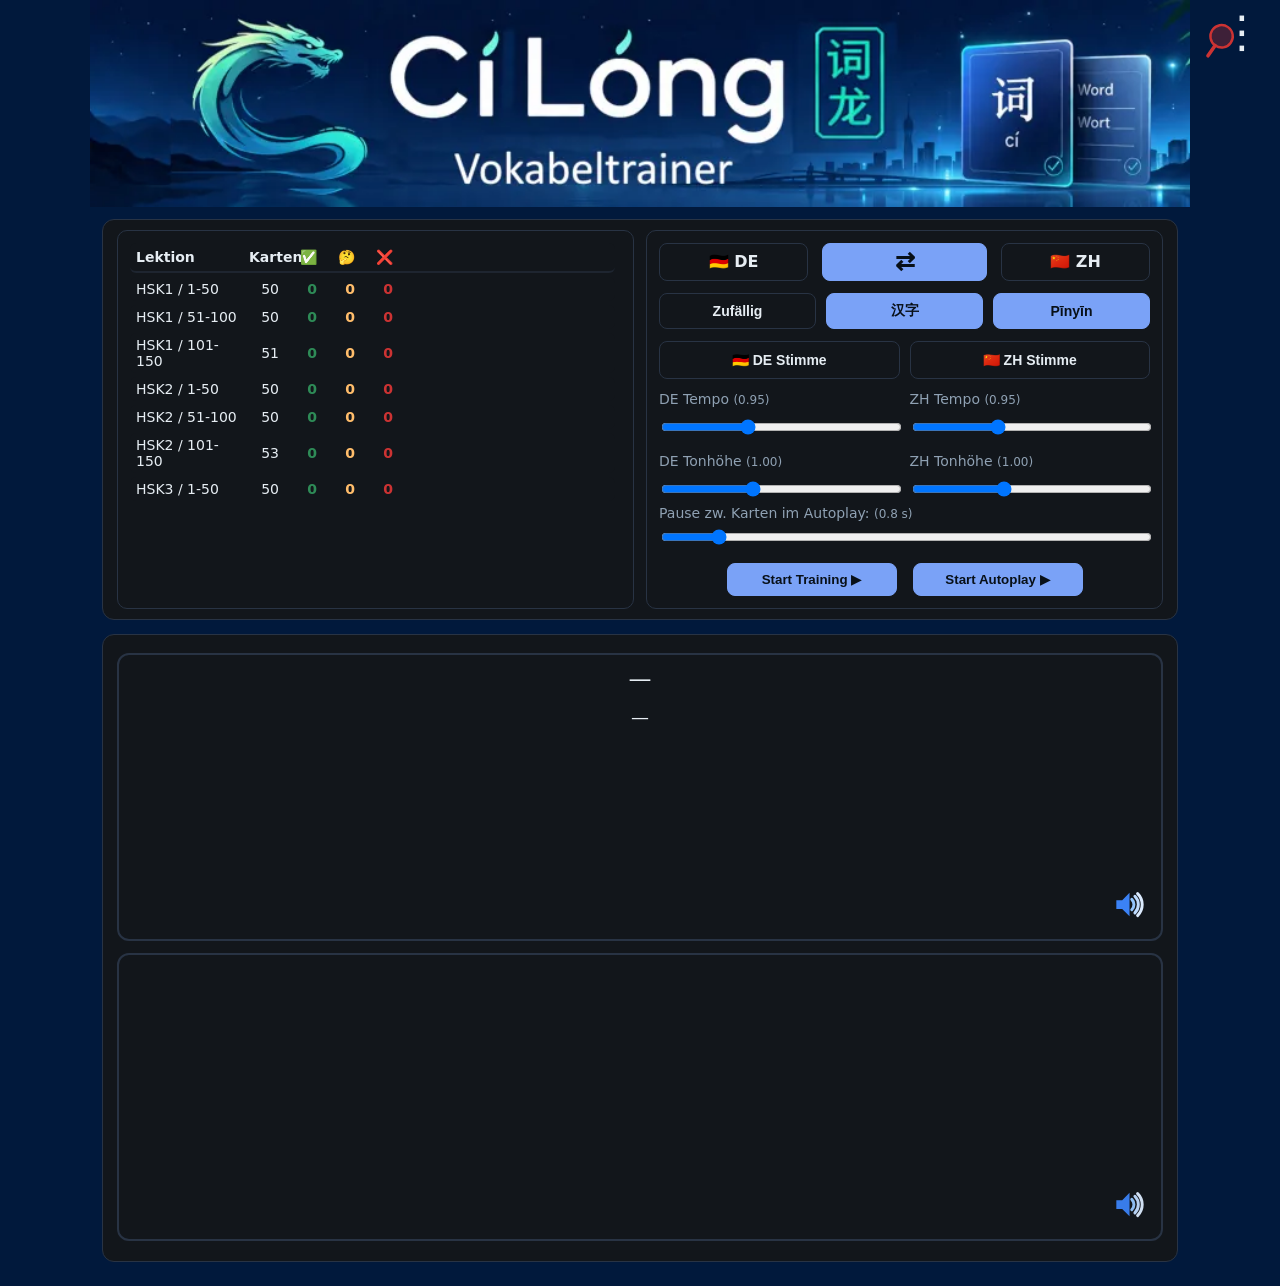
==== commit 3375e2d6: "Add files via upload" ====
--- a/index.html
+++ b/index.html
@@ -21,6 +21,29 @@
 
 <body>
 
+    <!-- ✅ Such-Icon links neben dem Drei-Punkte-Symbol -->
+    <div id="searchToggle" class="menu-search-icon" aria-label="Suche öffnen">
+        <svg xmlns="http://www.w3.org/2000/svg"
+            width="100"
+            height="100"
+            viewBox="0 0 100 100"
+            fill="none">
+
+            <!-- Glas -->
+            <circle cx="42" cy="42" r="28"
+                    fill="currentColor"
+                    fill-opacity="0.3"
+                    stroke="currentColor"
+                    stroke-width="6"/>
+
+            <!-- Griff -->
+            <line x1="62" y1="62"
+                x2="84" y2="84"
+                stroke="currentColor"
+                stroke-width="9"
+                stroke-linecap="round"/>
+        </svg>
+    </div>
     <!-- ✅ Drei-Punkte-Menü Icon (oben rechts) -->
     <div id="menuToggle" class="menu-toggle-icon">⋮</div>
 
@@ -79,6 +102,7 @@
 
 <!-- ✅ Overlay MUSS außerhalb des Menüs und Containers stehen -->
 <div id="sideOverlay"></div>
+<div id="searchOverlay" class="dialog-overlay"></div>
 
 <!-- ✅ Header OHNE .container → kein Top-Abstand -->
 <header class="app-header">
@@ -281,6 +305,32 @@
     </div>
 </div>
 
+<div id="searchPanel" class="debug hidden">
+    <div class="debug-head">
+        <div class="title" data-i18n="searchTitle">Suche</div>
+        <button id="btnCloseSearch" class="btn ghost">✕</button>
+    </div>
+    <div class="debug-body">
+        <div class="debug-section">
+            <label class="lbl" for="searchInput" data-i18n="searchLabel">Begriff suchen</label>
+            <div class="search-input-row">
+                <div class="search-lang-toggle">
+                    <button id="searchLangDe" class="btn toggle active">DE</button>
+                    <button id="searchLangZh" class="btn toggle">ZH</button>
+                </div>
+                <input id="searchInput" class="input" type="search" placeholder="z. B. 汉字, Pinyin, Satz...">
+                <button id="searchButton" class="btn" data-i18n="searchButton">Suchen</button>
+            </div>
+        </div>
+        <div class="debug-section">
+            <div class="h" data-i18n="searchResultsTitle">Ergebnisse</div>
+            <div id="searchResults" class="search-results">
+                <div class="search-hint" data-i18n="searchHint">Tippe einen Begriff ein und drücke Enter.</div>
+            </div>
+        </div>
+    </div>
+</div>
+
 </main>
 </body>
 </html>
--- a/assets/css/style.css
+++ b/assets/css/style.css
@@ -780,14 +780,15 @@
 #lessonSelect option {
     display: grid;
     grid-template-columns:
-        100px   /* Lektion */
-         35px   /* Karten */
+        105px   /* Lektion */
+         30px   /* Karten */
          30px   /* strong (✅) */
          30px   /* weak   (🤔) */
          30px;  /* unknown (❌) */  
     gap: 8px;
     font-family: inherit;
     font-size: 14px;
+	white-space: pre-line;
     padding: 4px 6px;
 }
 
@@ -855,8 +856,8 @@
 .lt-row {
     display: grid;
     grid-template-columns:
-       100px   /* Lektion */
-        35px   /* Karten */
+       105px   /* Lektion */
+        30px   /* Karten */
         30px   /* strong (✅) */
         30px   /* weak   (🤔) */
         30px;  /* unknown (❌) */
@@ -864,6 +865,7 @@
     gap: 8px;
     padding: 4px 6px;
     font-size: 14px;
+	white-space: pre-line;
     align-items: center;
     background: var(--color-card);
     border-radius: 6px;
@@ -954,6 +956,157 @@
 	z-index: 1000;
 }
 
+#searchToggle {
+    position: absolute;
+    top: -10px;
+    right: 11px;
+    width: 100px;
+    height: 100px;
+    display: flex;
+    align-items: center;
+    justify-content: center;
+    font-size: 20px;
+    border-radius: 12px;
+    background: transparent;
+    border: none;
+    color: var(--bad);
+    cursor: pointer;
+    z-index: 998;
+}
+
+#searchToggle svg {
+    width: 40px;
+    height: 40px;
+    display: block;
+    transform: rotate(80deg);
+    transform-origin: center;
+    fill: currentColor;
+}
+
+.dialog-overlay {
+    position: fixed;
+    inset: 0;
+    background: var(--color-overlay);
+    opacity: 0;
+    pointer-events: none;
+    transition: opacity 0.25s ease;
+    z-index: 900;
+}
+
+.dialog-overlay.active {
+    opacity: 1;
+    pointer-events: auto;
+}
+
+#searchPanel {
+    max-width: 520px;
+    left: 50%;
+    top: 10%;
+    transform: translateX(-50%);
+    right: auto;
+    bottom: auto;
+    width: calc(100% - 32px);
+}
+
+.search-input-row {
+    display: flex;
+    gap: 8px;
+    align-items: center;
+    flex-wrap: wrap;
+}
+
+.search-lang-toggle{
+    display:flex;
+    gap:6px;
+    align-items:center;
+}
+.search-lang-toggle .btn{
+    padding:6px 10px;
+    font-size:13px;
+}
+.search-lang-toggle .btn.active{
+    background: var(--primary-bg);
+    border-color: var(--primary-border);
+    color: var(--accent-text);
+}
+
+#searchInput {
+    flex: 1 1 220px;
+    min-width: 160px;
+}
+
+.search-results {
+    display: grid;
+    gap: 10px;
+}
+
+.search-result {
+    border: 1px solid var(--color-border);
+    border-radius: 10px;
+    padding: 12px;
+    cursor: pointer;
+    background: var(--color-card);
+    transition: background 0.2s ease, transform 0.2s ease;
+}
+
+.search-result:hover {
+    background: rgba(255,255,255,0.08);
+    transform: translateY(-1px);
+}
+
+.search-result mark,
+.search-result mark {
+    background: #ffd54f;
+    color: inherit;
+    padding: 0 2px;
+    border-radius: 3px;
+}
+
+.search-result-main {
+    display: flex;
+    flex-wrap: wrap;
+    justify-content: space-between;
+    gap: 8px;
+    align-items: center;
+    margin-bottom: 6px;
+}
+
+.search-result-main strong {
+    font-size: 15px;
+}
+
+.search-result-lesson {
+    color: var(--muted);
+    font-size: 13px;
+}
+
+.search-result-sub,
+.search-result-sent {
+    font-size: 14px;
+    color: var(--text);
+    line-height: 1.4;
+}
+
+.search-result-row{display:flex;gap:12px;flex-wrap:wrap;margin-top:8px}
+.search-result-col{flex:1 1 120px}
+.search-sentences{margin-top:10px;display:flex;flex-direction:column;gap:6px}
+.search-sent-de,.search-sent-py,.search-sent-zh{font-size:14px}
+.search-sent-py{color:var(--muted)}
+.search-sent-zh{font-family: system-ui, -apple-system, "Segoe UI", Roboto, "Helvetica Neue", Arial;}
+
+.search-result-label {
+    color: var(--muted);
+    font-weight: 600;
+    margin-right: 6px;
+}
+
+.search-hint,
+.search-empty {
+    color: var(--muted);
+    font-size: 14px;
+    padding: 12px 0;
+}
+
 /* =======================
    Einstellungen Menü
    ======================= */
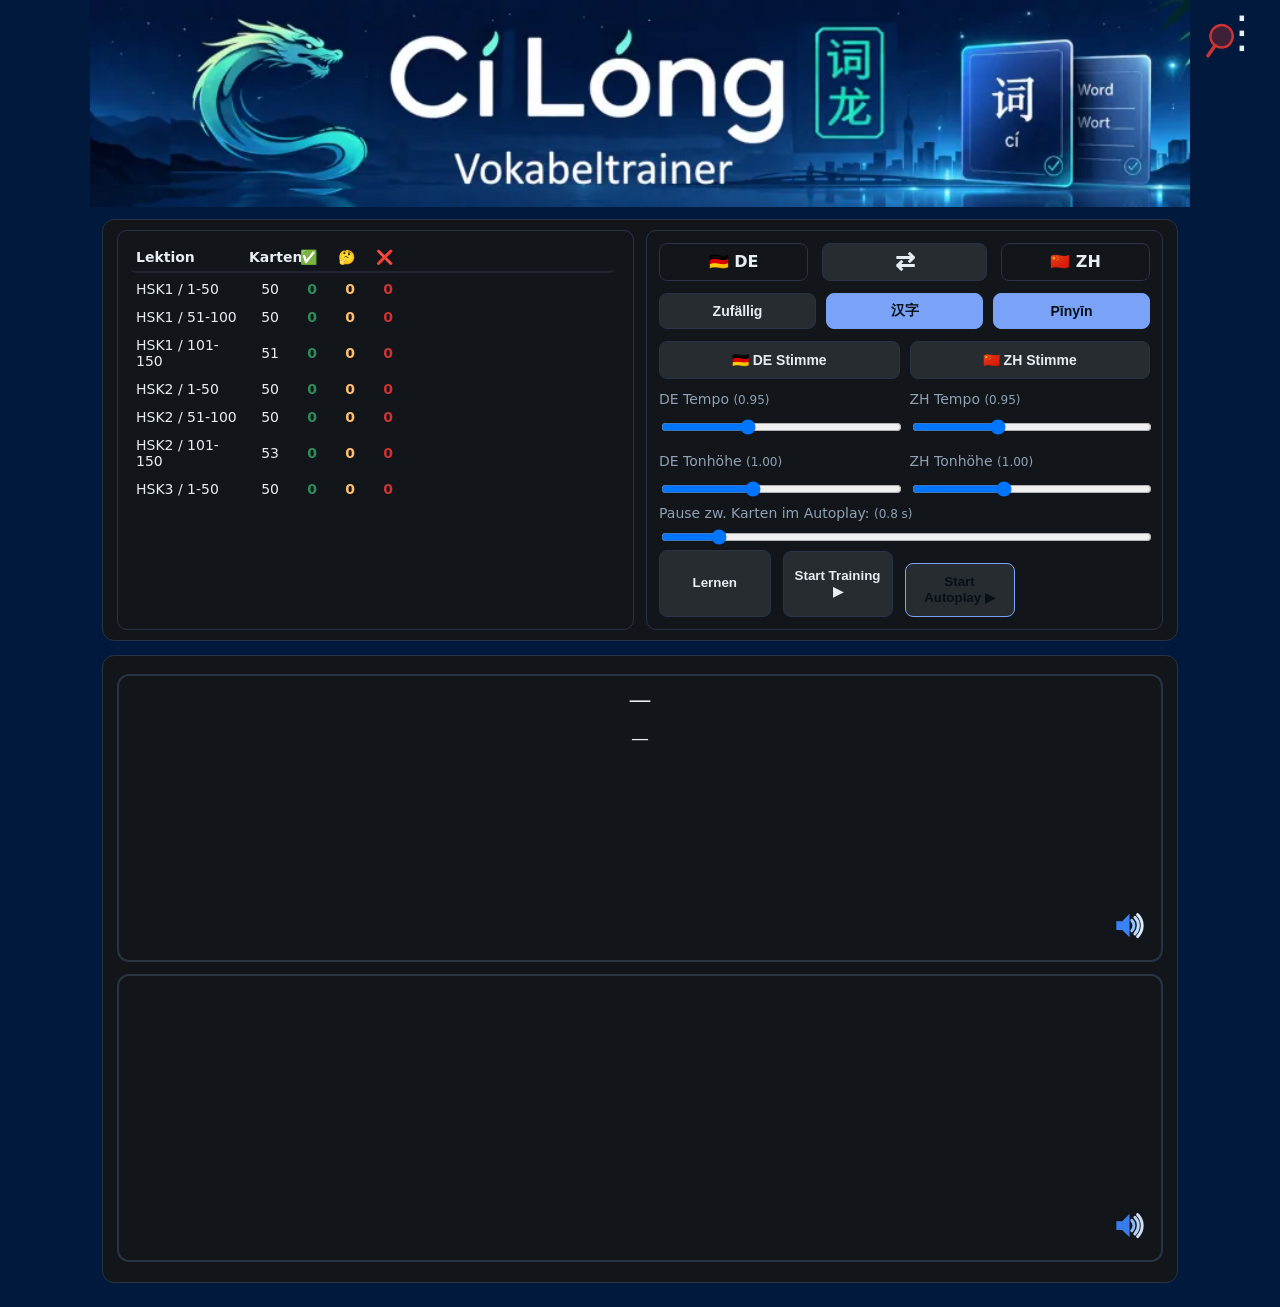
==== commit f92d06c1: "Add files via upload" ====
--- a/index.html
+++ b/index.html
@@ -17,6 +17,22 @@
     <!-- Styles & Script mit Versionierung -->
 	<link id="cssMain" rel="stylesheet" href="./assets/css/style.css">
     <script id="jsMain" src="./assets/js/app.js"></script>
+	<script 
+		data-goatcounter="https://cilong.goatcounter.com/count"
+		async 
+		src="https://gc.zgo.at/count.js">
+	</script>	
+	<script>
+	window.addEventListener("load", function () {
+	  if (window.goatcounter) {
+		window.goatcounter.count({
+		  path: '/app-start',
+		  title: 'App gestartet'
+		});
+	  }
+	});
+	</script>
+
 </head>
 
 <body>
@@ -149,8 +165,8 @@
 
             <div class="actions-inline mt8">
                 <button id="btnOrderToggle" class="btn toggle" data-i18n="orderRandom">Zufällig</button>
-                <button id="btnToggleHanzi" class="btn ghost toggle active">汉字</button>
-                <button id="btnTogglePinyin" class="btn ghost toggle active" data-i18n="pinyinButton">Pinyin</button>
+                <button id="btnToggleHanzi" class="btn toggle active">汉字</button>
+                <button id="btnTogglePinyin" class="btn toggle active" data-i18n="pinyinButton">Pinyin</button>
             </div>
 
 
@@ -190,9 +206,10 @@
 			
             <div class="stack mt12">
                 <div class="training-group">
-                    <button id="btnStart" class="btn primary" data-i18n="trainingStart">Training starten ▶</button>
-                    <button id="btnAutoplay" class="btn ghost" data-i18n="autoPlay">Autoplay ▶︎</button>
-                </div>
+					<button id="btnBrowse" class="btn">Lernen</button>
+                    <button id="btnAutoplay" class="btn" data-i18n="autoPlay"></button>
+                    <button id="btnStart" class="btn" data-i18n="trainingStart">Training ▶</button>
+               </div>
             </div>
 
         </div>
--- a/assets/css/style.css
+++ b/assets/css/style.css
@@ -181,9 +181,9 @@
     padding: 7px 10px;
 }
 .btn.toggle.active {
-    background: var(--primary-bg, var(--accent));
-    border-color: var(--primary-border, var(--accent));
-    color: var(--accent-text);
+    background: var(--color-primary) !important;
+    border-color: var(--color-primary) !important;
+    color: var(--color-accent-text) !important;
 }
 
 .actions-inline {
@@ -200,6 +200,7 @@
 .actions-inline .btn {
     flex: 1 1 0;                  /* wichtig: gleichmäßig wachsen + schrumpfen */
     min-width: 0;                 /* erlaubt Schrumpfen unter Inhaltsbreite */
+    background: color-mix(in srgb, var(--color-text) 10%, var(--color-card));
     padding: 8px 8px;            /* etwas mehr vertikales Padding für bessere Höhe */
     font-weight: 600;
     font-size: 14px;
@@ -210,15 +211,14 @@
 }
 
 .training-group .btn {
- flex: 0 0 170px;
- min-width: 170px;
- width: 170px;
- white-space: nowrap;
+ flex: 1 1 0;
+ min-width: 110px;
+ white-space: normal;
+ background: color-mix(in srgb, var(--color-text) 10%, var(--color-card));
+ line-height: 1.2;
+ padding: 10px;
  text-align: center;
- display: inline-flex;
- align-items: center;
- justify-content: center;
- box-sizing: border-box;
+ font-weight: 600;
 }
 
 .training-group .btn:active {
@@ -231,34 +231,22 @@
  border-color: var(--primary-border, var(--accent));
 }
 
-#btnAutoplay {
- background: var(--primary-bg, var(--accent)) !important;
- border-color: var(--primary-border, var(--accent)) !important;
- color: var(--accent-text) !important;
-}
-
-#btnAutoplay.primary {
- background: var(--primary-bg, var(--accent)) !important;
- border-color: var(--primary-border, var(--accent)) !important;
- color: var(--accent-text) !important;
-}
-
 /* NEU: Gruppe für Training + Autoplay (unter Sliders) – Flex-Row für nebeneinander */
 .training-group {
- display: flex;
- gap: 16px;
- align-items: center;
- justify-content: center; /* Zentriert die Gruppe */
- margin-top: 1px; /* Abstand zu Sliders oben */
- flex-wrap: nowrap; /* NEU: Immer single-line auf Desktop (kein Wrap für die beiden Buttons) */
+    display: grid;
+    grid-template-columns: repeat(3, 1fr);
+    gap: 12px;
+    width: 100%;
+    margin-top: 1px;
+    align-items: stretch;
 }
 /* NEU: Autoplay als Primary (wenn Klasse hinzugefügt): Farblich identisch zum Training-Button */
 
 /* Breitere und höhere Swap/Direction-Button */
 .btn.swap {
- background: var(--color-primary-bg);
- border: 1px solid var(--color-primary-border);
- color: var(--color-accent-text);
+ background: color-mix(in srgb, var(--color-text) 10%, var(--color-card));
+ border: 1px solid var(--color-border);
+ color: var(--color-text);
  font-weight: 600; /* Bold für den Text */
  padding: 8px 10px; /* Höheres Padding (vertikal mehr für Zentrierung und Präsenz) */
  font-size: 16px; /* Geändert: Größere Schrift für den gesamten Text ("< Richtung >") */
@@ -272,6 +260,13 @@
  text-align: center; /* Text zentriert (Fallback) */
  line-height: 1.2; /* Etwas mehr Zeilenhöhe für den Text */
  white-space: nowrap; /* Verhindert Umbruch des Texts */
+ transition: background 0.2s ease, border-color 0.2s ease, color 0.2s ease;
+}
+
+.btn.swap.active {
+ background: var(--color-primary) !important;
+ border-color: var(--color-primary) !important;
+ color: var(--color-accent-text) !important;
 }
 
 .card{
@@ -321,7 +316,7 @@
 .stats-bar{margin-top:8px;color:#a7b5c5;font-size:13px;text-align:center}
 .debug {
   position: fixed;
-  inset: 5% 5% auto 5%;
+  inset: 80px 5% auto 5%;
   background: var(--color-card);
   border: 1px solid var(--color-border);
   border-radius: 12px;
@@ -425,7 +420,16 @@
   grid-template-columns: 1fr 1fr;
   gap: 10px;
 }
-.voice-btn{width:100%}
+.voice-btn {
+    width: 100%;
+    background: color-mix(in srgb, var(--color-text) 10%, var(--color-card));
+    transition: background 0.2s ease, border-color 0.2s ease;
+}
+.voice-btn.active {
+    background: var(--color-primary) !important;
+    border-color: var(--color-primary) !important;
+    color: var(--color-accent-text) !important;
+}
 .voice-config{display:flex;flex-direction:column;gap:10px}
 .voice-range{width:100%}
 .ratebar{
@@ -494,17 +498,23 @@
 /* Responsive: Mobile-Anpassungen */
 @media (max-width: 480px) {
  .top-actions { margin-top: 10px; gap: 6px; }
- .training-group {
-  gap: 14px;
-  justify-content:center;
-  flex-wrap:wrap;
-  flex-direction:row;
- }
- .training-group .btn {
-  flex: 0 0 130px;
-  width: 130px;
-  min-width: 130px;
- }
+.training-group {
+    grid-template-columns: repeat(3, 1fr);
+    gap: 8px;
+}
+.training-group .btn {
+    width: 100%;
+    min-width: 0;
+   
+
+    font-size: 13px;
+
+    white-space: normal;
+    line-height: 1.2;
+
+    padding: 8px;
+}
+
  .btn.primary { margin-top:8px; }
  .btn.swap { padding:8px 10px; min-height:38px; font-size:16px; }
  .mode-item { padding:8px 12px; min-height:38px; min-width:84px; font-size:13px; }
@@ -802,17 +812,7 @@
     font-weight: 600;
 }
 
-.lesson-table {
-    display: flex;
-    flex-direction: column;
-    gap: 4px;
-}
-
-.lt-head {
-    background: var(--color-card);
-    border-bottom: 2px solid var(--color-border);
-    font-weight: 600;
-}
+
 
 /* ================================
    Neue Spalte: Schwach (⚠️)
@@ -958,10 +958,10 @@
 
 #searchToggle {
     position: absolute;
-    top: -10px;
-    right: 11px;
-    width: 100px;
-    height: 100px;
+    top: 12px;   /* Angepasst, um die visuelle Position zu halten */
+    right: 33px; /* Angepasst, um die visuelle Position zu halten */
+    width: 56px; /* Reduziert auf eine fingerfreundliche Größe um das 40px SVG */
+    height: 56px; /* Reduziert auf eine fingerfreundliche Größe um das 40px SVG */
     display: flex;
     align-items: center;
     justify-content: center;
@@ -1001,11 +1001,12 @@
 #searchPanel {
     max-width: 520px;
     left: 50%;
-    top: 10%;
+    top: 80px; /* Align with voice panel */
     transform: translateX(-50%);
     right: auto;
     bottom: auto;
     width: calc(100% - 32px);
+    z-index: 1000;
 }
 
 .search-input-row {
@@ -1056,7 +1057,7 @@
 
 .search-result mark,
 .search-result mark {
-    background: #ffd54f;
+    background: #4fd54f;
     color: inherit;
     padding: 0 2px;
     border-radius: 3px;
@@ -1075,9 +1076,25 @@
     font-size: 15px;
 }
 
-.search-result-lesson {
+.search-result-header {
+    display: flex;
+    justify-content: space-between;
+    align-items: center;
+    gap: 12px;
+    flex-wrap: wrap;
+    margin-bottom: 8px;
+}
+
+.search-result-lesson,
+.search-result-id {
     color: var(--muted);
     font-size: 13px;
+    font-weight: 600;
+}
+
+.search-result-id {
+    text-align: right;
+    white-space: nowrap;
 }
 
 .search-result-sub,
@@ -1088,6 +1105,7 @@
 }
 
 .search-result-row{display:flex;gap:12px;flex-wrap:wrap;margin-top:8px}
+.search-result-line{display:block;margin-top:8px}
 .search-result-col{flex:1 1 120px}
 .search-sentences{margin-top:10px;display:flex;flex-direction:column;gap:6px}
 .search-sent-de,.search-sent-py,.search-sent-zh{font-size:14px}
@@ -1492,4 +1510,25 @@
 #promptBox,
 #solBox {
     border: 2px solid var(--color-border);
-}+}
+
+
+/* ============================================================
+   Aktiver Modus-Button
+   ============================================================ */
+
+.training-group .btn.active-mode {
+
+    background: var(--color-primary) !important;
+    border-color: var(--color-primary) !important;
+    color: var(--color-accent-text) !important;
+    box-shadow: 0 0 0 2px rgba(255,255,255,0.06), 0 2px 8px rgba(0,0,0,0.25);
+    transform: translateY(1px);
+}
+
+/* ============================================================
+   Swipe-Unterstützung für den Lernbereich
+   ============================================================ */
+#learnSection {
+    touch-action: pan-y; /* Erlaubt vertikales Scrollen, blockiert horizontales Browser-Wischen */
+}
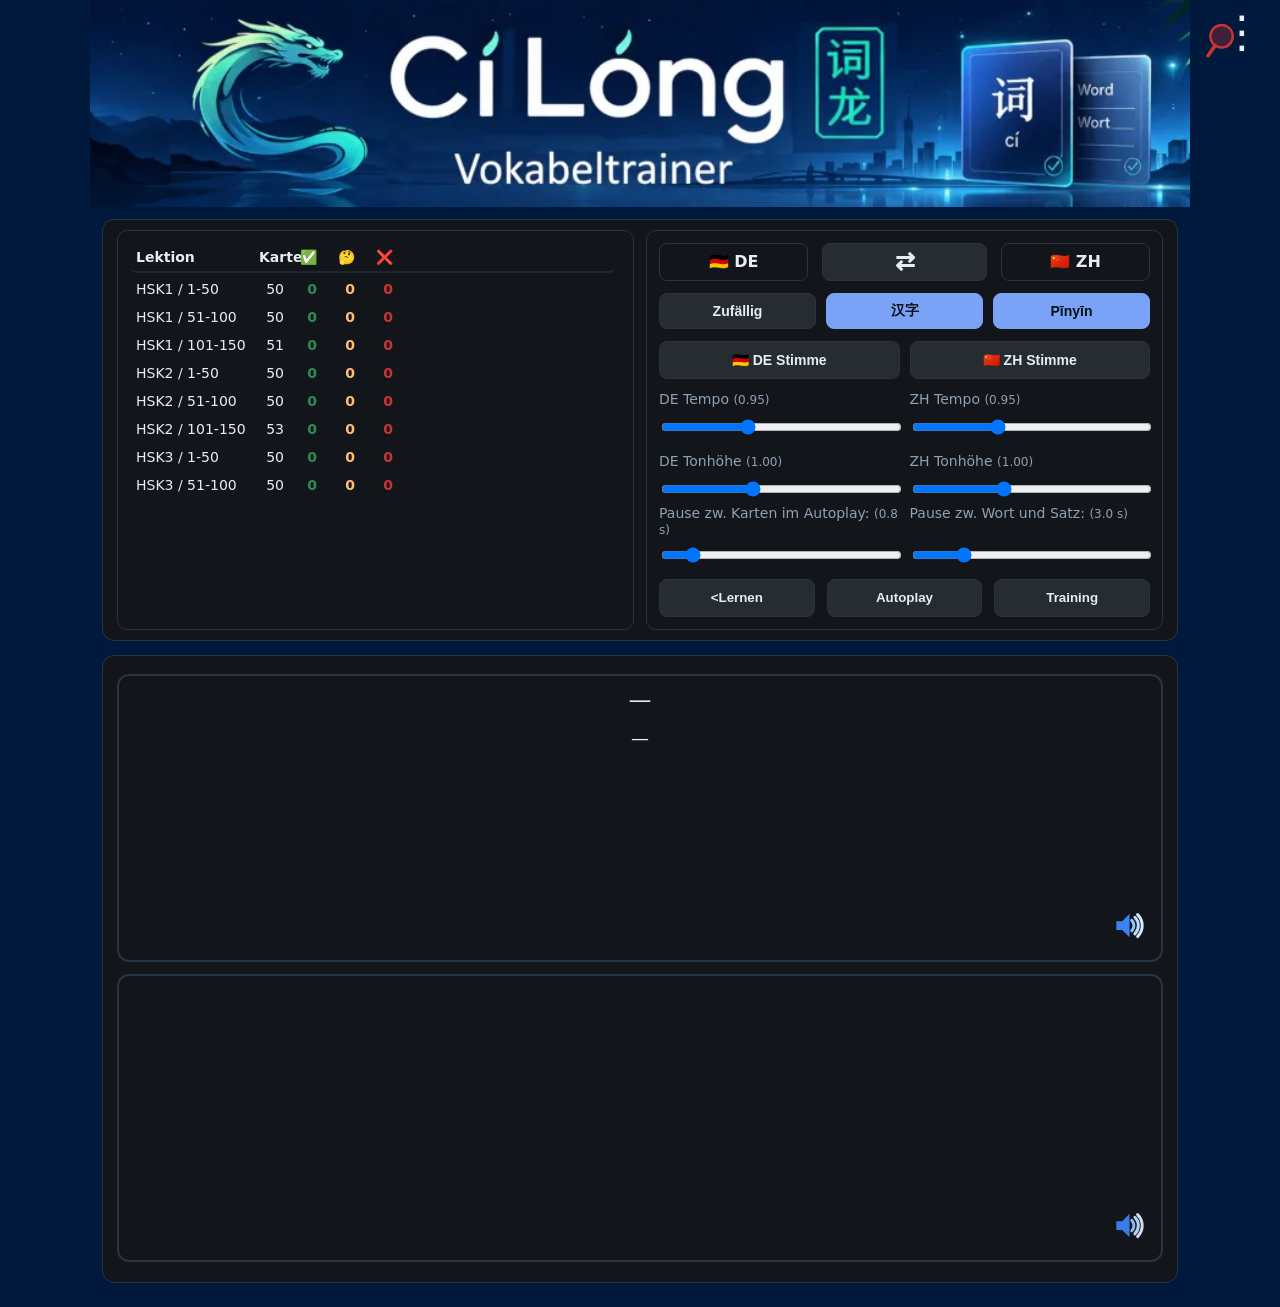
==== commit adb91460: "Add files via upload" ====
--- a/index.html
+++ b/index.html
@@ -14,9 +14,9 @@
     <meta name="apple-mobile-web-app-status-bar-style" content="default">
     <meta name="apple-mobile-web-app-title" content="CiLong">
 	
-    <!-- Styles & Script mit Versionierung -->
-	<link id="cssMain" rel="stylesheet" href="./assets/css/style.css">
-    <script id="jsMain" src="./assets/js/app.js"></script>
+    <!-- Styles & Script (cache-busted via Service Worker) -->
+	<link rel="stylesheet" href="./assets/css/style.css">
+    <script src="./assets/js/app.js"></script>
 	<script 
 		data-goatcounter="https://cilong.goatcounter.com/count"
 		async 
@@ -102,11 +102,6 @@
         </div>
 
 
-        <div class="menu-block">
-            <label class="lbl" id="gapLabel" data-i18n="delayLabel">Satz‑Delay (Sekunden):</label>
-            <input id="delayInput" type="number" min="0" max="15" step="0.5" value="5" class="menu-input">
-        </div>
-		
 		<a href="help.html" target="_blank" rel="noopener">
 		  📘 Hilfe
 		</a>
@@ -195,20 +190,29 @@
             </div>
 
 			
-            <div class="mt8 gap-row">
-                <label class="lbl" data-i18n="autoplayGapLabel">
-                    Pause zw. Karten im Autoplay:
-                    <span id="gapVal" class="hint">(0.8 s)</span>
-                </label>
-                <input id="gapRange" type="range" min="0.6" max="2.5" step="0.1" value="0.8">
+            <div class="two-col mt8">
+                <div class="voice-config">
+                    <label class="lbl" data-i18n="autoplayGapLabel">
+                        Pause zw. Karten im Autoplay:
+                        <span id="gapVal" class="hint">(0.8 s)</span>
+                    </label>
+                    <input id="gapRange" class="voice-range" type="range" min="0.6" max="2.5" step="0.1" value="0.8">
+                </div>
+                <div class="voice-config">
+                    <label class="lbl" data-i18n="delayLabel">
+                        Satz‑Delay (Sekunden):
+                        <span id="delayVal" class="hint">(3.0 s)</span>
+                    </label>
+                    <input id="delayRange" class="voice-range" type="range" min="0" max="15" step="0.5" value="3">
+                </div>
             </div>
 			
 			
             <div class="stack mt12">
                 <div class="training-group">
-					<button id="btnBrowse" class="btn">Lernen</button>
+					<button id="btnBrowse" class="btn" data-i18n="<Lernen"></button>
                     <button id="btnAutoplay" class="btn" data-i18n="autoPlay"></button>
-                    <button id="btnStart" class="btn" data-i18n="trainingStart">Training ▶</button>
+                    <button id="btnStart" class="btn" data-i18n="trainingStart"></button>
                </div>
             </div>
 
--- a/assets/css/style.css
+++ b/assets/css/style.css
@@ -1,1534 +1,1561 @@
-/* Version 6.6 */
-:root{  
-	--bg: #01193C;
-	--card: #12161b;
-	--text: #e6edf3;
-	--muted: #8fa1b3;
-	--accent-text: #081018;
-	--border: #283344;
-	--accent: #7aa2f7;
-	--good:#2e8b57; 
-	--bad:#cc3333; 
-	--unsure:#ffbd6b; 
-    --primary-bg: var(--accent);
-    --primary-border: var(--accent);
-}
-
-:root.light-orange {
-    --bg: #ffbb55;
-    --card: #ffffff;
-    --text: #222;
-    --muted: #555;
-	--accent-text: #222;   /* dunkles Textgrau für bessere Lesbarkeit */
-    --border: #bbbbbb;
-	--accent: #ffbb55;    /* z.B. warmes Orange statt blau */
-    --good:   #2e8b57;
-    --bad:    #cc3333;
-    --unsure: #cc9900;
-    --primary-bg: var(--accent);
-    --primary-border: var(--accent);
-}		
-
-/* Light-Warm (Abend, augenschonend) */
-:root.light-warm {
-    --bg: #c97c5d;
-    --card: #F2E9DE;
-    --text: #3a2f25;
-    --muted: #6f5c4b;
-    --accent-text: #3a2f25;
-    --border: #e0d6c9;
-    --accent: #c97c5d;
-    --good:   #5a8f6a;
-    --bad:    #b05a5a;
-    --unsure: #b79a55;
-    --primary-bg: var(--accent);
-    --primary-border: var(--accent);
-}
-
-/* Light-Blue (modern, kühl) */
-:root.light-blue {
-    --bg: #3b82f6;
-    --card: #ffffff;
-    --text: #1f2a37;
-    --muted: #4b5d73;
-    --accent-text: #1f2a37;
-    --border: #c9d7e5;
-    --accent: #3b82f6;
-    --good:   #2e8b57;
-    --bad:    #c24141;
-    --unsure: #d1a22f;
-    --primary-bg: var(--accent);
-    --primary-border: var(--accent);
-}
-
-/* ============================================================
-   Header-Banner – Default (Dark Mode)
-   ============================================================ */
-.header-banner {
-    content: url("../img/header.webp");
-    width: 100%;
-    max-width: 1100px;
-    height: auto;
-    display: block;
-    margin: 0 auto;
-}
-   
-   /* ============================================================
-   Header-Banner je nach Light/Dark Mode
-   ============================================================ */
-   
-html.light-orange .header-banner {
-    content: url("../img/header-light.webp");
-}
-html.light-warm .header-banner {
-    content: url("../img/header-warm.webp");
-}
-
-html.light-blue .header-banner {
-    content: url("../img/header-blue.webp");
-}
-
-main.container {
-    margin-top: 0px;
-}
-
-
-/* ============================================================
-   SEMANTISCHE FARBROLLEN (Bedeutung, nicht Darstellung)
-   UI benutzt NUR diese Variablen
-   ============================================================ */
-
-:root {
-    /* Basisflächen */
-    --color-bg:        var(--bg);
-    --color-card:      var(--card);
-    --color-border:    var(--border);
-
-    /* Text */
-    --color-text:      var(--text);
-    --color-muted:     var(--muted);
-    --color-accent-text: var(--accent-text);
-
-    /* Aktionen / Status */
-    --color-primary:   var(--accent);
-    --color-positive:  var(--good);
-    --color-negative:  var(--bad);
-    --color-warning:   var(--unsure);
-
-    /* Buttons */
-    --color-primary-bg:     var(--primary-bg);
-    --color-primary-border: var(--primary-border);
-	
-	--color-progress-strong:  var(--good);
-	--color-progress-weak:    var(--unsure);
-	--color-progress-bad:     var(--bad);
-	--color-progress-neutral: var(--color-border);
-	
-	--color-table-known:   var(--color-positive);
-	--color-table-unknown: var(--color-negative);
-	--color-table-weak:    var(--color-warning);
-	
-	--color-selected-bg:    color-mix(in srgb, var(--color-primary) 15%, var(--color-card));
-	--color-selected-border: var(--color-primary);
-	--color-overlay: rgba(0,0,0,0.35);
-}
-		
-*{box-sizing:border-box}
-
-html,body{
-    margin:0;
-    padding:0;
-    background: var(--color-bg);
-    color: var(--color-text);
-
-font-family:Inter,system-ui,-apple-system,Segoe UI,Roboto,"Helvetica Neue",Arial,sans-serif
-}
-
-.container{max-width:1100px;margin:24px auto;padding:0 12px}
-header h1{margin:0 0 2px 0;font-size:26px;line-height:1.1}
-.subtitle{margin:0 0 8px 0;color:var(--muted);font-size:14px}
-.top-actions{display:flex;gap:10px;flex-wrap:wrap;align-items:center;margin-bottom:6px; margin-top:10px;} /* Etwas mehr Gap (10px) für bessere Gruppierung (Training + Autoplay) */
-/* NEU: Kinder der Row flexibel machen, um Wrap zu vermeiden (schrumpfen proportional) */
-.top-actions > * {
- flex-shrink: 1; /* Ermöglicht Schrumpfen bei Text-Änderungen, statt Wrap */
-}
-.small-label{font-size:12px;margin-right:2px}
-.btn {
-    background: var(--color-card);
-    border: 1px solid var(--color-border);
-    color: var(--color-text);
-
-	padding:8px 12px;
-	border-radius:8px;
-	cursor:pointer; 
-	flex-shrink: 1;
-	}	/* Global: Buttons schrumpfen leicht bei Bedarf */
-.btn.small{padding:6px 10px;font-size:12px}
-.btn.large{padding:10px 16px;font-size:14px;font-weight:600}
-.btn.primary{
-	background: var(--primary-bg, var(--accent));
-    border-color: var(--primary-border, var(--accent));
-    color: var(--accent-text);
-	font-weight:600; margin-top:12px; 
-	flex: 0 1 auto; 
-	white-space: nowrap; 
-	transition: all 0.2s ease; 
-	max-width: none;
-}
-.btn.ghost{background:transparent}
-.btn.toggle {
-    min-width: 84px;
-    padding: 7px 10px;
-}
-.btn.toggle.active {
-    background: var(--color-primary) !important;
-    border-color: var(--color-primary) !important;
-    color: var(--color-accent-text) !important;
-}
-
-.actions-inline {
-    display: flex;
-    gap: 10px;                    /* etwas mehr Gap für bessere Optik */
-    flex-wrap: nowrap;
-    justify-content: center;      /* zentriert die ganze Gruppe */
-    width: 100%;    /* volle Breite des Containers nutzen */
-    padding: 0 0px;	
-    margin-bottom: 12px;
-}
-
-/* Alle Buttons in dieser Reihe gleichmäßig wachsen */
-.actions-inline .btn {
-    flex: 1 1 0;                  /* wichtig: gleichmäßig wachsen + schrumpfen */
-    min-width: 0;                 /* erlaubt Schrumpfen unter Inhaltsbreite */
-    background: color-mix(in srgb, var(--color-text) 10%, var(--color-card));
-    padding: 8px 8px;            /* etwas mehr vertikales Padding für bessere Höhe */
-    font-weight: 600;
-    font-size: 14px;
-    text-align: center;
-    white-space: nowrap;
-    border-radius: 8px;
-    min-height: 28px;             /* einheitliche Höhe mit den anderen Buttons */
-}
-
-.training-group .btn {
- flex: 1 1 0;
- min-width: 110px;
- white-space: normal;
- background: color-mix(in srgb, var(--color-text) 10%, var(--color-card));
- line-height: 1.2;
- padding: 10px;
- text-align: center;
- font-weight: 600;
-}
-
-.training-group .btn:active {
- padding: 8px 12px;
- border: 1px solid var(--color-border);
- outline: none;
-}
-
-.training-group .btn.primary:active {
- border-color: var(--primary-border, var(--accent));
-}
-
-/* NEU: Gruppe für Training + Autoplay (unter Sliders) – Flex-Row für nebeneinander */
-.training-group {
-    display: grid;
-    grid-template-columns: repeat(3, 1fr);
-    gap: 12px;
-    width: 100%;
-    margin-top: 1px;
-    align-items: stretch;
-}
-/* NEU: Autoplay als Primary (wenn Klasse hinzugefügt): Farblich identisch zum Training-Button */
-
-/* Breitere und höhere Swap/Direction-Button */
-.btn.swap {
- background: color-mix(in srgb, var(--color-text) 10%, var(--color-card));
- border: 1px solid var(--color-border);
- color: var(--color-text);
- font-weight: 600; /* Bold für den Text */
- padding: 8px 10px; /* Höheres Padding (vertikal mehr für Zentrierung und Präsenz) */
- font-size: 16px; /* Geändert: Größere Schrift für den gesamten Text ("< Richtung >") */
- border-radius: 8px; /* Etwas abgerundeter für modernen Look */
- min-width: 84px; /* Minimale Breite, damit er sich ausdehnt */
- min-height: 38px; /* Höher für bessere Sichtbarkeit und Berührbarkeit */
- flex: 1 1 auto; /* Teilt Platz mit den Nachbarn */
- display: flex; /* Flexbox für perfekte Zentrierung */
- align-items: center; /* Vertikal zentriert */
- justify-content: center; /* Horizontal zentriert */
- text-align: center; /* Text zentriert (Fallback) */
- line-height: 1.2; /* Etwas mehr Zeilenhöhe für den Text */
- white-space: nowrap; /* Verhindert Umbruch des Texts */
- transition: background 0.2s ease, border-color 0.2s ease, color 0.2s ease;
-}
-
-.btn.swap.active {
- background: var(--color-primary) !important;
- border-color: var(--color-primary) !important;
- color: var(--color-accent-text) !important;
-}
-
-.card{
-    background: var(--color-card);
-    border: 1px solid var(--color-border);
-	border-radius:12px;
-	padding:14px 14px 10px;
-	margin-bottom:14px
-}
-
-.lbl{display:block;margin-bottom:6px;color:var(--muted)}
-.hint{color:var(--muted);font-size:12px}
-.grid-2{display:grid;grid-template-columns:1fr 1fr;gap:12px}
-
-.pane{
-    border:1px solid var(--color-border);
-    background: var(--color-card);
-	border-radius:10px;
-	padding:12px
-}
-
-.select,
-.input {
-    width: 100%;
-    background: var(--color-card);
-    border: 1px solid var(--color-border);
-    color: var(--color-text);
-    border-radius: 8px;
-    padding: 10px;
-    min-height: 42px;
-}
-
-.controls{display:flex;gap:10px;flex-wrap:wrap;margin-top:8px}
-.stack{display:flex;flex-direction:column;gap:8px}
-.prompt-box{border: 2px solid var(--border);border-radius:12px;padding:12px}
-.prompt{font-size:20px}
-.prompt.big{font-size:20px;font-weight:800}
-.prompt.sub{color:var(--color-text);margin-bottom:6px}
-.prompt.small{font-size:16px}
-.solution{margin-top:12px}
-.sol{position:relative;border:1px solid var(--border);border-radius:12px;padding:12px}
-.sol .sol-part{margin-bottom:10px}
-.sol .sol-text{font-size:20px;white-space:pre-wrap}
-.sol.masked .sol-text{filter:blur(10px); opacity:0.05; user-select:none}
-.card-controls{display:flex;gap:12px;justify-content:center;margin-top:10px}
-.card-controls.second{margin-top:6px}
-.stats-bar{margin-top:8px;color:#a7b5c5;font-size:13px;text-align:center}
-.debug {
-  position: fixed;
-  inset: 80px 5% auto 5%;
-  background: var(--color-card);
-  border: 1px solid var(--color-border);
-  border-radius: 12px;
-  box-shadow: 0 10px 40px rgba(0,0,0,.25);
-  z-index: 1000;
-  display: flex;
-  flex-direction: column;
-  color: var(--color-text);
-}
-.debug.hidden{display:none}
-.debug-head{display:flex;justify-content:space-between;align-items:center;border-bottom:1px solid #2b3646;padding:8px 10px}
-.debug-head .title{font-weight:800}
-.debug-body{padding:10px;overflow:auto;max-height:70vh}
-.debug-section{margin-bottom:12px}
-.debug-section .h{font-weight:600;margin-bottom:6px;color:var(--color-text)}
-#dbgVoices .voice{display:flex;gap:10px;align-items:center;border:1px solid #2b3646;border-radius:8px;padding:6px;margin-bottom:6px}
-#dbgVoices .voice .meta{font-size:12px;color:var(--color-text)}
-#dbgVoices .voice .name{font-weight:600}
-
-/* ========================================================
-   Verbessertes Voice Panel Layout
-   ======================================================== */
-
-#dbgVoices .voice {
-    display: flex;
-    flex-wrap: wrap;           /* erlaubt Umbruch bei sehr schmalen Bildschirmen */
-    gap: 12px;
-    align-items: center;
-    border: 1px solid #2b3646;
-    border-radius: 10px;
-    padding: 12px 14px;
-    margin-bottom: 10px;
-    background: var(--color-card);
-}
-
-#dbgVoices .voice .name {
-    font-weight: 600;
-    font-size: 15px;
-    flex: 1 1 100%;            /* nimmt volle Breite */
-    margin-bottom: 4px;
-}
-
-#dbgVoices .voice .meta {
-    font-size: 13px;
-    color: var(--text);
-    flex: 1 1 100%;            /* auch volle Breite */
-    margin-bottom: 8px;
-}
-
-#dbgVoices .voice .actions {
-    display: flex;
-    gap: 8px;
-    margin-left: auto;         /* schiebt Buttons nach rechts */
-    flex-shrink: 0;
-}
-
-#dbgVoices .voice .btn {
-    padding: 8px 14px;
-    font-size: 13px;
-    white-space: nowrap;
-}
-
-/* Kleineres "Probehören" */
-#dbgVoices .voice .btn.ghost {
-    padding: 8px 12px;
-}
-
-/* Responsive: Auf sehr kleinen Bildschirmen Buttons untereinander */
-@media (max-width: 380px) {
-    #dbgVoices .voice .actions {
-        flex-direction: column;
-        width: 100%;
-    }
-    
-    #dbgVoices .voice .btn {
-        width: 100%;
-    }
-}
-
-
-.mode-inline{display:flex;gap:14px;align-items:center;flex-wrap:wrap; justify-content: center;} /* Mehr Gap für Balance mit höherem Button */
-
-/* NEU: Gleiche Höhe wie Swap-Button für die Sprache-Items (links/rechts) – höheres Padding und min-height */
-.mode-item {
-    background: var(--color-card);
-    border: 1px solid var(--color-border);
-    color: var(--color-text);
-	border-radius:8px;
-	padding:8px 16px; /* NEU: Höheres Padding (8px vertikal), passt zu Swap (8px) */ 
-	font-weight:600; min-width:84px; 
-	min-height:38px; /* NEU: Gleiche min-height wie Swap (40px) für Balance */ 
-	flex:1 1 0; 
-	display: flex; 
-	align-items: center; 
-	justify-content: center; 
-	text-align: center;} /* Zentrierung der Beschriftungen (z.B. "DE"/"ZH") – horizontal/vertikal perfekt */
-.btn.swap{font-weight:600;padding:8px 10px}
-.gap-row input[type=range]{width:100%}
-.two-col {
-  display: grid;
-  grid-template-columns: 1fr 1fr;
-  gap: 10px;
-}
-.voice-btn {
-    width: 100%;
-    background: color-mix(in srgb, var(--color-text) 10%, var(--color-card));
-    transition: background 0.2s ease, border-color 0.2s ease;
-}
-.voice-btn.active {
-    background: var(--color-primary) !important;
-    border-color: var(--color-primary) !important;
-    color: var(--color-accent-text) !important;
-}
-.voice-config{display:flex;flex-direction:column;gap:10px}
-.voice-range{width:100%}
-.ratebar{
-  display:flex;
-  gap:30px;
-  margin:10px 0 6px;
-}
-
-.ratebar .btn{
-  flex:1;
-  white-space:nowrap;
-  overflow:hidden;
-  text-overflow:ellipsis;
-  padding:16px 12px;
-}
-
-@media(max-width:480px){ .ratebar .btn{padding:12px 10px; font-size:12px} }
-@media(max-width:460px){ header h1{font-size:20px} .subtitle{font-size:12px} }
-@media(max-width:900px){.grid-2{grid-template-columns:1fr}}
-/* NEUE REGELN: Anpassung der Schriftgröße für ZH Tempo (Rate) und ZH Tonhöhe (Pitch) */
-#rateZhRange, #pitchZhRange {
- font-size: 16px; /* Größere Schrift für die Slider selbst (falls sie Labels haben) */
-}
-/* NEUE REGELN: Abstände anpassen für ZH-Sektion (und DE, falls ähnlich) */
-.voice-config {
- gap: 10px; /* Erhöhtes Gap: Mehr Abstand zwischen allen Elementen (inkl. Button oben und Sliders) */
-}
-
-/* Speziell: Größerer Abstand direkt nach den Voice-Buttons (DE/ZH Stimme wählen) */
-.voice-btn + .voice-config,
-#btnVoiceDe + .voice-config,
-#btnVoiceZh + .voice-config {
- margin-top: 8px; /* Zusätzlicher Abstand nach dem Button */
-}
-.voice-config > *:first-child { /* Erstes Element in der Config (z.B. Label "ZH Tempo") */
- margin-top: 12px; /* Mehr Abstand zum Button darüber – das macht den Unterschied */
-}
-/* Kleinerer Abstand der Labels zu den Sliders (ZH und DE) */
-.voice-config .lbl { /* Überschreibt den globalen .lbl-Margin */
- margin-bottom: 0px; /* Stark reduziert: Labels sehr nah an den Sliders darunter */
- text-align: left; /* Andere Labels (z.B. in Voice-Config) bleiben linksbündig */
-}
-#rateZhVal, #pitchZhVal {
- margin-bottom: 0; /* Kein Abstand mehr – direkt über dem Slider */
-}
-#rateZhRange, #pitchZhRange,
-#rateDeRange, #pitchDeRange {
- margin-bottom: 8px;
- padding-top: 0px; /* Minimaler Puffer, falls nötig */
-}
-
-/* KONSISTENZ-REGELN: Einheitliche Schriftgröße (14px) für Labels und Buttons in Voice- und Gap-Bereichen */
-.voice-btn { font-size: 14px; font-weight: 500; }
-.voice-config .lbl { font-size: 14px; color: var(--muted); }
-.gap-row .lbl { font-size: 14px; color: var(--muted); }
-/* Anzeigewerte kleiner */
-#rateZhVal, #pitchZhVal,
-#rateDeVal, #pitchDeVal,
-#gapVal { font-size: 12px; font-weight: 500; }
-/* Optional globale Vereinheitlichung */
-.voice-config .two-col > *,
-#voiceZhConfig > *,
-#voiceDeConfig > * {
- font-size: 14px;
-}
-/* Responsive: Mobile-Anpassungen */
-@media (max-width: 480px) {
- .top-actions { margin-top: 10px; gap: 6px; }
-.training-group {
-    grid-template-columns: repeat(3, 1fr);
-    gap: 8px;
-}
-.training-group .btn {
-    width: 100%;
-    min-width: 0;
-   
-
-    font-size: 13px;
-
-    white-space: normal;
-    line-height: 1.2;
-
-    padding: 8px;
-}
-
- .btn.primary { margin-top:8px; }
- .btn.swap { padding:8px 10px; min-height:38px; font-size:16px; }
- .mode-item { padding:8px 12px; min-height:38px; min-width:84px; font-size:13px; }
- .mode-inline, .actions-inline { gap:14px; }
- .actions-inline .btn {
-  flex: 0 1 auto;
-  min-width: 84px;
-  width: auto;
- }
- .voice-btn, .voice-config .lbl, .gap-row .lbl { font-size:13px; }
- #rateZhVal, #pitchZhVal, #rateDeVal, #pitchDeVal, #gapVal { font-size:11px; }
- .voice-config { gap:6px; }
- .voice-config > *:first-child { margin-top:8px; }
- .voice-config .lbl { margin-bottom:0px; }
-}
-
-/* ============================================================
-   Lektions-Fortschrittsbalken (Leitner) – semantisch & themekonform
-   ============================================================ */
-
-/* Kleiner Balken (z. B. in Listen – falls genutzt) */
-.lesson-bar {
-    display: inline-block;
-    height: 6px;
-    width: 60px;
-    border-radius: 4px;
-    background: var(--color-border);
-    margin-left: 8px;
-    vertical-align: middle;
-    overflow: hidden;
-}
-
-/* Großer Balken unter der Karte */
-.lesson-bar-large {
-    width: 100%;
-    height: 12px;
-    background: var(--color-border);
-    border-radius: 6px;
-    position: relative;
-    overflow: hidden;
-}
-
-/* ========================================================
-   NEUE 5-Farben Fortschrittsbalken (Box 1–5)
-   ======================================================== */
-
-.lesson-bar-green3 {
-    position: absolute;
-    top: 0;
-    left: 0;
-    height: 100%;
-    background: #0B6614;   /* #Dunkelgrün (Box 5) */
-    z-index: 5;
-}
-
-.lesson-bar-green2 {
-    position: absolute;
-    top: 0;
-    left: 0;
-    height: 100%;
-    background: #0D8119;     /* Mittelgrün (Box 4) */
-    z-index: 4;
-}
-
-.lesson-bar-green1 {
-    position: absolute;
-    top: 0;
-    left: 0;
-    height: 100%;
-    background: #10971D;     /* Hellgrün (Box 3) */
-    z-index: 3;
-}
-
-.lesson-bar-yellow {
-    position: absolute;
-    top: 0;
-    left: 0;
-    height: 100%;
-    background: #A1920F;   /* Gelb (Box 2) */
-    z-index: 2;
-}
-
-.lesson-bar-red {
-    position: absolute;
-    top: 0;
-    left: 0;
-    height: 100%;
-    background: #A13B0F;    /* Rot (Box 1) */
-    z-index: 1;
-}
-
-.lesson-bar-grey {
-    position: absolute;
-    top: 0;
-    left: 0;
-    height: 100%;
-    background: #C9D7E5; /* Grau (Box 0) */
-    z-index: 0;
-}
-
-
-/* ================== BUTTON-KOSMETIK ================== */
-.ratebar .btn { flex: 1 1 0; text-align:center; }
-.card-controls .btn { flex: 1 1 0; max-width:none; text-align:center; }
-.card-controls { justify-content:center; display:flex; }
-.card-controls .btn, .ratebar .btn { min-width:100px; }
-.card-controls { gap:8px; }
-/* ================== JETZT AUFDECKEN ================== */
-
-
-/* Flex Layout */
-.card-controls {
- display:flex;
- justify-content: space-between;
- align-items: center;
- width: 80%;
- padding: 0 4px;
- gap: 8px;
-}
-#btnPrev, #btnNext {
- flex: 0 0 100px;
- min-height: 49px;
- border-radius: 12px;
- text-align:center;
-}
-
-#btnReveal::after {
- content: "";
-}
-/* Mindesthöhe */
-#promptBox, #solBox {
- min-height: 32vh;
- display:flex;
- flex-direction:column;
- justify-content:flex-start;
- position:relative;
-}
-
-/* =======================================================
-   Perfekte dreiteilige Button-Leiste (Zurück / Reveal / Next)
-======================================================= */
-
-.card-controls {
-    display: grid;
-    grid-template-columns: 1fr auto 1fr;   /* links und rechts füllen, Mitte bleibt kompakt */
-    align-items: center;
-    width: 100%;                           /* exakt so breit wie die Karte */
-    gap: 12px;                             /* sinnvoller Abstand */
-    padding: 0;
-}
-
-/* Linker Button = VOLLE linke Fläche */
-#btnPrev {
-    justify-self: stretch;                 /* füllt die ganze erste Spalte */
-    width: 100%;
-}
-
-/* Mittlerer Button = kompakt, exakt zentriert */
-#btnReveal {
-	background: var(--accent) !important;
-    border-color: var(--accent) !important;
-    color: var(--accent-text) !important;
-	flex: 1 1 auto;
-	margin: 0 auto;
-	text-align:center;
-	font-weight: 600;
-    justify-self: center;                  /* absolute Zentrierung */
-    padding: 8px 16px;                     /* angenehme Breite */
-    min-width: 80px;                      /* nicht zu klein */
-    width: auto;                           /* bleibt kompakt */
-	border-radius: 12px;
-    max-width: 100px; 		        	   /* Überlauf in XS vermeiden */
-	min-height: 49px;
-	white-space: normal;	
-}
-
-/* Rechter Button = VOLLE rechte Fläche */
-#btnNext {
-    justify-self: stretch;                 /* füllt die ganze dritte Spalte */
-    width: 100%;
-}
-
-/* Falls nötig: min-width entfernen für volle Flexibilität */
-#btnPrev, #btnNext {
-    min-width: 0 !important;       		   /* kein Überlaufen */
-	min-height: 49px;
-    white-space: nowrap;                   /* Text bleibt auf einer Zeile */
-}
-
-/* ============================================= */
-/* ✅ Lautsprecher – sichtbar in Dark & Light    */
-/* ============================================= */
-
-.card-speaker {
-    display: inline-flex;
-    align-items: center;
-    justify-content: center;
-    width: 3.3rem;
-    height: 3.3rem;
-    font-size: 2rem;
-    color: var(--color-text);
-    opacity: 0.95;
-    cursor: pointer;
-}
-
-.card-speaker svg {
-    width: 2.2rem;
-    height: 2.2rem;
-    display: block;
-}
-
-#btnPlayQ, #btnPlayA { display:none !important; }
-#promptBox .card-speaker { opacity:1 !important; }
-#speakerQuestion, #speakerAnswer { color: var(--text); }
-
-
-/*  ✅ FEHLEND GEWESEN: Größeres WORT‑PINYIN */
-.pinyin-word {
-    font-size: 22px;
-    line-height: 1.4;
-}
-
-/* ✅ FEHLEND GEWESEN: POS‑Zeile */
-.prompt.pos {
-    font-size: 15px;
-    color: var(--muted);
-    margin-top: 4px;
-    font-style: italic;
-}
-
-/* ✅ Karteninhalt horizontal zentrieren */
-#promptBox, 
-#solBox {
-    text-align: center;
-}
-
-/* ✅ Zeilenabstand 2x für bessere Lesbarkeit */
-#promptBox .prompt,
-#solBox .sol-text {
-    line-height: 1.6;
-}
-.section-title {
-    display: flex;
-    justify-content: space-between;
-    align-items: center;
-    font-weight: 600;
-    margin-bottom: 8px;
-}
-
-.section-title .left  { text-align: left;  }
-.section-title .right { text-align: right; }
-
-/* Fortschrittszahlen in Lektionenliste sauber ausrichten */
-.lesson-progress {
-    display: inline-flex;
-    align-items: center;
-    justify-content: flex-start;
-    gap: 10px;   /* ✅ Abstand zwischen 🟩 und 🟥 erhöhen */
-    min-width: 120px; /* ✅ sorgt für vertikale Ausrichtung aller Zeilen */
-}
-
-/* Spalten mit Emoji + Zahl */
-.lesson-progress span {
-    display: inline-flex;
-    align-items: center;
-    gap: 4px;     /* Emoji + Zahl etwas trennen */
-    font-variant-numeric: tabular-nums;  /* ✅ Zahlen monospaced → perfekt ausgerichtet */
-}
-/* ==============================================
-   Überschrift für 5 Spalten Layout für Lektionen
-   ============================================== */
-
-#lessonSelect option {
-    display: grid;
-    grid-template-columns:
-        105px   /* Lektion */
-         30px   /* Karten */
-         30px   /* strong (✅) */
-         30px   /* weak   (🤔) */
-         30px;  /* unknown (❌) */  
-    gap: 8px;
-    font-family: inherit;
-    font-size: 14px;
-	white-space: pre-line;
-    padding: 4px 6px;
-}
-
-/* Alignments + Farben */
-#lessonSelect .col-lesson  { text-align: left; }
-#lessonSelect .col-total   { text-align: right; }
-#lessonSelect .col-known   { text-align: right; color: var(--good); }
-#lessonSelect .col-unknown { text-align: right; color: var(--bad); }
-#lessonSelect .col-percent { 
-    text-align: right;
-    font-weight: 600;
-}
-
-
-
-/* ================================
-   Neue Spalte: Schwach (⚠️)
-================================ */
-
-.lt-known{ 
-	color: var(--color-table-known);
-	font-weight: 600;
-}
-
-.lt-weak {
-    color: var(--color-table-weak);      
-    font-weight: 600;
-}
-
-.lt-strong {
-    color: var(--good);    
-    font-weight: 600;
-}
-
-.lt-unknown {
-    color: var(--color-table-unknown);    /* Rot */
-    font-weight: 600;
-}
-
-#lessonSelect {
-    display: none;
-}
-
-/* Scrollbare Lektionsliste */
-.lesson-table {
-    max-height: 260px;      /* Höhe frei wählbar */
-    overflow-y: auto;
-    padding-right: 6px;
-    display: flex;
-    flex-direction: column;
-    gap: 4px;
-}
-
-/* Perfektes Grid für 5 Spalten */
-.lt-row {
-    display: grid;
-    grid-template-columns:
-       105px   /* Lektion */
-        30px   /* Karten */
-        30px   /* strong (✅) */
-        30px   /* weak   (🤔) */
-        30px;  /* unknown (❌) */
-
-    gap: 8px;
-    padding: 4px 6px;
-    font-size: 14px;
-	white-space: pre-line;
-    align-items: center;
-    background: var(--color-card);
-    border-radius: 6px;
-    cursor: pointer;
-}
-
-/* ✅ Sticky Header oben fixiert */
-.lt-head {
-    position: sticky;
-    top: 0;
-    z-index: 5;
-    background: var(--color-card);
-    border-bottom: 2px solid var(--color-border);
-    font-weight: 600;
-    padding: 6px;
-    border-bottom: 2px solid #1e2530;
-}
-
-/* Farben */
-.lt-known   { color: var(--good); }
-.lt-unknown { color: var(--bad);  }
-
-/* Auswahlzustand */
-.lt-row.selected {
-	background: var(--color-selected-bg) !important;
-    border-left: 4px solid var(--color-selected-border) !important;
-}
-
-/* ============================================================
-   ✅ Menübutton Animation (⋮ → ×)
-   ============================================================ */
-
-body.menu-open #menuToggle {
-    transform: rotate(90deg);
-    transition: transform 0.25s ease, color 0.25s ease;
-    color: transparent !important;
-}
-
-body.menu-open #menuToggle::before {
-    content: "×";
-    font-size: 32px;
-    color: var(--text);
-    position: absolute;
-    top: 12px;
-	right: 0px;
-}
-
-.side-menu {
-    position: fixed;
-    top: 0;
-    right: -200px;
-    width: 200px;
-    height: 100vh;
-    background: var(--card);
-    border-left: 2px solid var(--border);
-    padding: 20px;
-    transition: right 0.3s ease;
-    z-index: 999;
-}
-
-.side-menu.open {
-    right: 0;
-}
-
-.side-menu h3 {
-    margin-top: 0;
-    margin-bottom: 12px;
-    color: var(--text);
-}
-
-/* ============================================= */
-/* ✅ Drei-Punkte-Menü Styling (statt Hamburger) */
-/* ============================================= */
-
-.app-header {
-    position: relative;
-}
-
-#menuToggle {
-    position: absolute;
-    top: 6px;
-    right: 16px;
-    font-size: 44px;
- /*   font-weight: bold;    */
-    cursor: pointer;
-    z-index: 10;
-    color: var(--text);
-	z-index: 1000;
-}
-
-#searchToggle {
-    position: absolute;
-    top: 12px;   /* Angepasst, um die visuelle Position zu halten */
-    right: 33px; /* Angepasst, um die visuelle Position zu halten */
-    width: 56px; /* Reduziert auf eine fingerfreundliche Größe um das 40px SVG */
-    height: 56px; /* Reduziert auf eine fingerfreundliche Größe um das 40px SVG */
-    display: flex;
-    align-items: center;
-    justify-content: center;
-    font-size: 20px;
-    border-radius: 12px;
-    background: transparent;
-    border: none;
-    color: var(--bad);
-    cursor: pointer;
-    z-index: 998;
-}
-
-#searchToggle svg {
-    width: 40px;
-    height: 40px;
-    display: block;
-    transform: rotate(80deg);
-    transform-origin: center;
-    fill: currentColor;
-}
-
-.dialog-overlay {
-    position: fixed;
-    inset: 0;
-    background: var(--color-overlay);
-    opacity: 0;
-    pointer-events: none;
-    transition: opacity 0.25s ease;
-    z-index: 900;
-}
-
-.dialog-overlay.active {
-    opacity: 1;
-    pointer-events: auto;
-}
-
-#searchPanel {
-    max-width: 520px;
-    left: 50%;
-    top: 80px; /* Align with voice panel */
-    transform: translateX(-50%);
-    right: auto;
-    bottom: auto;
-    width: calc(100% - 32px);
-    z-index: 1000;
-}
-
-.search-input-row {
-    display: flex;
-    gap: 8px;
-    align-items: center;
-    flex-wrap: wrap;
-}
-
-.search-lang-toggle{
-    display:flex;
-    gap:6px;
-    align-items:center;
-}
-.search-lang-toggle .btn{
-    padding:6px 10px;
-    font-size:13px;
-}
-.search-lang-toggle .btn.active{
-    background: var(--primary-bg);
-    border-color: var(--primary-border);
-    color: var(--accent-text);
-}
-
-#searchInput {
-    flex: 1 1 220px;
-    min-width: 160px;
-}
-
-.search-results {
-    display: grid;
-    gap: 10px;
-}
-
-.search-result {
-    border: 1px solid var(--color-border);
-    border-radius: 10px;
-    padding: 12px;
-    cursor: pointer;
-    background: var(--color-card);
-    transition: background 0.2s ease, transform 0.2s ease;
-}
-
-.search-result:hover {
-    background: rgba(255,255,255,0.08);
-    transform: translateY(-1px);
-}
-
-.search-result mark,
-.search-result mark {
-    background: #4fd54f;
-    color: inherit;
-    padding: 0 2px;
-    border-radius: 3px;
-}
-
-.search-result-main {
-    display: flex;
-    flex-wrap: wrap;
-    justify-content: space-between;
-    gap: 8px;
-    align-items: center;
-    margin-bottom: 6px;
-}
-
-.search-result-main strong {
-    font-size: 15px;
-}
-
-.search-result-header {
-    display: flex;
-    justify-content: space-between;
-    align-items: center;
-    gap: 12px;
-    flex-wrap: wrap;
-    margin-bottom: 8px;
-}
-
-.search-result-lesson,
-.search-result-id {
-    color: var(--muted);
-    font-size: 13px;
-    font-weight: 600;
-}
-
-.search-result-id {
-    text-align: right;
-    white-space: nowrap;
-}
-
-.search-result-sub,
-.search-result-sent {
-    font-size: 14px;
-    color: var(--text);
-    line-height: 1.4;
-}
-
-.search-result-row{display:flex;gap:12px;flex-wrap:wrap;margin-top:8px}
-.search-result-line{display:block;margin-top:8px}
-.search-result-col{flex:1 1 120px}
-.search-sentences{margin-top:10px;display:flex;flex-direction:column;gap:6px}
-.search-sent-de,.search-sent-py,.search-sent-zh{font-size:14px}
-.search-sent-py{color:var(--muted)}
-.search-sent-zh{font-family: system-ui, -apple-system, "Segoe UI", Roboto, "Helvetica Neue", Arial;}
-
-.search-result-label {
-    color: var(--muted);
-    font-weight: 600;
-    margin-right: 6px;
-}
-
-.search-hint,
-.search-empty {
-    color: var(--muted);
-    font-size: 14px;
-    padding: 12px 0;
-}
-
-/* =======================
-   Einstellungen Menü
-   ======================= */
-.menu-block {
-    display: flex;
-    flex-direction: column;
-    gap: 10px;
-    margin-bottom: 20px;
-}
-
-.menu-input {
-    width: 100%;
-    padding: 6px;
-    border: 1px solid var(--border);
-    background: var(--card);
-    color: var(--text);
-    border-radius: 6px;
-    font-size: 14px;
-}
-
-/* ============================================= */
-/* ✅ Lektionsliste – Zahlen rechtsbündig        */
-/* ============================================= */
-
-.lt-total,
-.lt-known,
-.lt-unknown,
-.lt-percent {
-    text-align: right;
-    font-variant-numeric: tabular-nums;   /* monospaced Zahlen für perfekte Ausrichtung */
-}
-
-
-
-/* === Fix: Lautsprecher wieder unten rechts fixieren === */
-
-#promptBox,
-#solBox {
-    position: relative !important;
-}
-
-.card-speaker {
-    position: absolute !important;
-    bottom: 8px !important;
-    right: 8px !important;
-}
-
-/* ======================================== */
-/* ✅ Größeres Umschalt-Symbol (⇄)          */
-/* ======================================== */
-#btnSwapMode {
-    font-size: 24px !important;     /* größer */
-    font-weight: 600 !important;    /* kräftiger */
-    line-height: 1 !important;
-    padding: 6px 14px !important;
-}
-
-/* ================================================= */
-/* ✅ Mehr Abstand zwischen Umschalten & Reihenfolge */
-/* ================================================= */
-.mode-inline {
-    margin-bottom: 12px !important;   /* vorher 8px → jetzt größer */
-	width: 100%;
-}
-
-/* ============================================
-   ✅ Mehr Abstand unterhalb des „Reihenfolge“-Buttons
-   ============================================ */
-.actions-inline {
-    margin-bottom: 12px !important;   /* vorher effektiv ~8px */
-}
-
-/* =========================================== */
-/* ✅ Wort-Pinyin Farben (für DE→ZH & ZH→DE)  */
-/* =========================================== */
-
-.pinyin-word {
-    color: var(--text);      /* Dark-Mode: schön hell */
-}
-
-.menu-version {
-    margin-top: 20px;
-    padding-top: 10px;
-    border-top: 1px solid var(--border);
-    font-size: 12px;
-    color: var(--muted);
-    text-align: center;
-}
-
-/* ===========================================================
-   DRAG-TO-CLOSE (glatte Bewegung beim Ziehen)
-   =========================================================== */
-.side-menu {
-    touch-action: pan-y;
-    transition: right 0.25s ease-out;
-}
-
-.side-menu.dragging {
-    transition: none !important; /* kein Snap während des Ziehens */
-}
-
-/* =========================================
-   ✅ Overlay für Tap-to-Close
-   ========================================= */
-#sideOverlay {
-    position: fixed;
-    inset: 0;
-    background: var(--color-overlay);
-    opacity: 0;
-    pointer-events: none;
-    transition: opacity 0.25s ease;
-    z-index: 800; /* unter dem Menü selbst (999) */
-}
-
-.side-menu.open + #sideOverlay {
-    opacity: 1;
-    pointer-events: auto;
-}
-
-/* =======================================
-   Fix: Titel & Fortschrittsbalken höher
-======================================= */
-
-/* Weniger Abstand oben IN der Karte */
-#promptBox {
-    padding-top: 6px !important;   /* vorher 12px → merklich höher */
-}
-
-/* Der eigentliche Titel (Wort) soll keinen extra Abstand nach oben haben */
-#promptBox .prompt {
-    margin-top: 0 !important;
-}
-
-/* Der Fortschrittsbalken über der Karte soll näher heranrücken */
-.stats-bar {
-    margin-bottom: 6px !important;   /* drückt ihn näher an die Karte */
-}
-
-/* Optional (falls nötig): Karte selbst oben etwas kompakter */
-.card {
-    padding-top: 10px !important;    /* vorher 14px */
-}
-
-.lesson-bar-green,
-.lesson-bar-red,
-.lesson-bar-yellow,
-.lesson-bar-grey {
-    position: absolute;
-    top: 0;
-    height: 100%;
-}
-
-/* ============================================================
-   FIX: Alle Nummern in der Lektionsliste rechtsbündig ausrichten
-   ============================================================ */
-
-.lt-total,
-.lt-unknown,
-.lt-weak,
-.lt-strong {
-    text-align: right !important;
-    font-variant-numeric: tabular-nums; /* sorgt für perfekte Spaltenausrichtung */
-}
-/* ============================================================
-   Leitner ASCII Anzeige im Kartentitel
-   ============================================================ */
-
-.leitner-ascii {
-    margin-left: 12px;
-    font-family: ui-monospace, SFMono-Regular, Menlo, Monaco, Consolas, monospace;
-    font-size: 14px;
-    letter-spacing: 2px;
-    color: var(--good);   /* grün */
-    white-space: nowrap;
-}
-/* Leitner-ASCII im Kartentitel größer darstellen */
-.leitner-ascii {
-    font-size: 18px;          /* vorher ca. 14px */
-    letter-spacing: 3px;      /* etwas mehr Luft zwischen Kästchen */
-    line-height: 1;           /* verhindert vertikales Verrutschen */
-}
-/* ============================================================
-   Navigations-Buttons fingerfreundlicher machen
-   ============================================================ */
-
-.card-controls .btn {
-    padding-top: 14px;
-    padding-bottom: 14px;
-}
-/* ============================================================
-   Navigationsbuttons: alle gleich fingerfreundlich
-   (inkl. Aufdecken)
-============================================================ */
-
-.card-controls .btn,
-#btnReveal {
-    padding-top: 6px !important;
-    padding-bottom: 6px !important;
-
-}
-/* ============================================================
-   Navigationsbuttons 4px tiefer positionieren
-   ============================================================ */
-   
-#lessonStats {
-    margin-bottom: 4px;
-}
-/* ============================================================
-   Rate-Buttons etwas höher positionieren
-   ============================================================ */
-
-#rateBar {
-    margin-top: 1px;
-	margin-bottom: 0px;
-}
-
-#rateBar .btn {
-    font-size: 14px;
-}
-
-/* ============================================================
-   Rate-Buttons: seitliches Padding um 2px reduzieren
-   ============================================================ */
-
-#rateBar .btn {
-    padding-left: 10px;
-    padding-right: 10px;
-}
-	
-/* ============================================================
-   Rate-Buttons: äußere schmaler machen (min-width entfernen)
-   ============================================================ */
-
-#btnRateKnown,
-#btnRateUnknown {
-    min-width: 0 !important;
-	min-height: 48px !important;
-}
-
-/* Gewusst & Nicht gewusst: schmaler */
-#btnRateKnown,
-#btnRateUnknown {
-    flex: 0.8 1 0 !important;
-}
-
-/* ============================================================
-   FINAL FIX – Bewertungsbuttons mit kräftigen farbigen Rahmen
-   ============================================================ */
-
-/* Nicht gewußt – ROT */
-#rateBar #btnRateUnknown {
-    border: 3px solid var(--color-negative) !important;
-	border-radius:12px;
-    background-clip: padding-box;
-}
-
-/* Gewußt – GRÜN */
-#rateBar #btnRateKnown {
-    border: 3px solid var(--color-positive) !important;
-	border-radius:12px;
-    background-clip: padding-box;
-}
-/* ============================================================
-   Header-Banner (webp statt Text-Header)
-   ============================================================ */
-
-.app-header {
-    margin-bottom: 12px;      /* Abstand zur Karte */
-    text-align: center;
-}
-
-.header-banner {
-    width: 100%;
-    max-width: 1100px;        /* passt zu .container */
-    height: auto;
-    display: block;
-    margin: 0 auto;
-}
-/* Entfernt den Standardabstand ganz oben */
-html, body {
-    margin: 0;
-    padding: 0;
-}
-.app-header {
-    padding-left: 0px;
-    padding-right: 0px;
-}
-
-
-/* ============================================================
-   ZENTRALE TYPOGRAFIE – FRAGE & ANTWORT
-   Alle Schriftanpassungen für Karten an EINER Stelle
-   ============================================================ */
-
-/* ------------------------------------------------------------
-   FRAGEKARTE (PROMPT)
-   ------------------------------------------------------------ */
-
-/* Hauptwort auf der Fragekarte (z.B. Deutsch oder Hanzi) */
-#promptWord {
-    font-size: 23px;          /* Grundgröße */
-    font-weight: 400;         /* fett (stärker als normal) */
-    line-height: 1.4;
-}
-
-/* Zusatz unter dem Wort (z.B. Pinyin bei ZH→DE) */
-#promptWordSub {
-    font-size: 18px;
-    font-weight: 400;
-    opacity: 1;
-	line-height: 1.4;
-	margin-bottom: 0px;
-}
-
-/* Wortart (POS) */
-#promptPOS {
-    font-size: 17px;
-    font-style: italic;
-    opacity: 0.9;
-	line-height: 1.2;
-	margin-bottom: 6px;
-}
-
-/* Beispielsatz auf der Fragekarte */
-#promptSent {
-    font-size: 18px;
-    font-weight: 400;
-    line-height: 1.4;
-    margin-top: 8px;
-}
-
-
-/* ------------------------------------------------------------
-   ANTWORTKARTE (LÖSUNG)
-   ------------------------------------------------------------ */
-
-/* Hauptwort in der Antwort (Hanzi oder Übersetzung) */
-#solWord {
-    font-size: 22px; /* +1px für bessere Hanzi-Lesbarkeit */
-    font-weight: 400;           /* fett */
-    line-height: 1.4;
-	margin-bottom: 4px;
-}
-
-/* Pinyin in der Antwort */
-#solWord .zh-pinyin {
-    font-size: 18px;          /* bewusst kleiner als Hanzi */
-    font-weight: 400;
-    opacity: 1;
-	margin-bottom: 4px;
-}
-
-/* Beispielsatz in der Antwort */
-#solSent {
-    font-size: 18px;
-    font-weight: 400;
-    line-height: 1.6;
-    margin-top: 10px;
-}
-
-
-/* ------------------------------------------------------------
-   GEMEINSAM (optional feinjustierbar)
-   ------------------------------------------------------------ */
-
-/* Basis-Lesbarkeit für beide Karten */
-#promptBox,
-#solBox {
-    text-align: center;
-}
-
-/* Schriftglättung für bessere Darstellung auf allen Systemen */
-#promptBox,
-#solBox {
-    -webkit-font-smoothing: antialiased;
-    -moz-osx-font-smoothing: grayscale;
-}
-
-/* ============================================================
-   Prompt- & Solution-Box: einheitliche Border
-   ============================================================ */
-
-#promptBox,
-#solBox {
-    border: 2px solid var(--color-border);
-}
-
-
-/* ============================================================
-   Aktiver Modus-Button
-   ============================================================ */
-
-.training-group .btn.active-mode {
-
-    background: var(--color-primary) !important;
-    border-color: var(--color-primary) !important;
-    color: var(--color-accent-text) !important;
-    box-shadow: 0 0 0 2px rgba(255,255,255,0.06), 0 2px 8px rgba(0,0,0,0.25);
-    transform: translateY(1px);
-}
-
-/* ============================================================
-   Swipe-Unterstützung für den Lernbereich
-   ============================================================ */
-#learnSection {
-    touch-action: pan-y; /* Erlaubt vertikales Scrollen, blockiert horizontales Browser-Wischen */
-}
+/* Version 6.6 */
+:root{  
+	--bg: #01193C;
+	--card: #12161b;
+	--text: #e6edf3;
+	--muted: #8fa1b3;
+	--accent-text: #081018;
+	--border: #283344;
+	--accent: #7aa2f7;
+	--good:#2e8b57; 
+	--bad:#cc3333; 
+	--unsure:#ffbd6b; 
+    --primary-bg: var(--accent);
+    --primary-border: var(--accent);
+}
+
+:root.light-orange {
+    --bg: #ffbb55;
+    --card: #ffffff;
+    --text: #222;
+    --muted: #555;
+	--accent-text: #222;   /* dunkles Textgrau für bessere Lesbarkeit */
+    --border: #bbbbbb;
+	--accent: #ffbb55;    /* z.B. warmes Orange statt blau */
+    --good:   #2e8b57;
+    --bad:    #cc3333;
+    --unsure: #cc9900;
+    --primary-bg: var(--accent);
+    --primary-border: var(--accent);
+}		
+
+/* Light-Warm (Abend, augenschonend) */
+:root.light-warm {
+    --bg: #c97c5d;
+    --card: #F2E9DE;
+    --text: #3a2f25;
+    --muted: #6f5c4b;
+    --accent-text: #3a2f25;
+    --border: #e0d6c9;
+    --accent: #c97c5d;
+    --good:   #5a8f6a;
+    --bad:    #b05a5a;
+    --unsure: #b79a55;
+    --primary-bg: var(--accent);
+    --primary-border: var(--accent);
+}
+
+/* Light-Blue (modern, kühl) */
+:root.light-blue {
+    --bg: #3b82f6;
+    --card: #ffffff;
+    --text: #1f2a37;
+    --muted: #4b5d73;
+    --accent-text: #1f2a37;
+    --border: #c9d7e5;
+    --accent: #3b82f6;
+    --good:   #2e8b57;
+    --bad:    #c24141;
+    --unsure: #d1a22f;
+    --primary-bg: var(--accent);
+    --primary-border: var(--accent);
+}
+
+/* ============================================================
+   Header-Banner – Default (Dark Mode)
+   ============================================================ */
+.header-banner {
+    content: url("../img/header.webp");
+    width: 100%;
+    max-width: 1100px;
+    height: auto;
+    display: block;
+    margin: 0 auto;
+}
+   
+   /* ============================================================
+   Header-Banner je nach Light/Dark Mode
+   ============================================================ */
+   
+html.light-orange .header-banner {
+    content: url("../img/header-light.webp");
+}
+html.light-warm .header-banner {
+    content: url("../img/header-warm.webp");
+}
+
+html.light-blue .header-banner {
+    content: url("../img/header-blue.webp");
+}
+
+main.container {
+    margin-top: 0px;
+}
+
+
+/* ============================================================
+   SEMANTISCHE FARBROLLEN (Bedeutung, nicht Darstellung)
+   UI benutzt NUR diese Variablen
+   ============================================================ */
+
+:root {
+    /* Basisflächen */
+    --color-bg:        var(--bg);
+    --color-card:      var(--card);
+    --color-border:    var(--border);
+
+    /* Text */
+    --color-text:      var(--text);
+    --color-muted:     var(--muted);
+    --color-accent-text: var(--accent-text);
+
+    /* Aktionen / Status */
+    --color-primary:   var(--accent);
+    --color-positive:  var(--good);
+    --color-negative:  var(--bad);
+    --color-warning:   var(--unsure);
+
+    /* Buttons */
+    --color-primary-bg:     var(--primary-bg);
+    --color-primary-border: var(--primary-border);
+	
+	--color-progress-strong:  var(--good);
+	--color-progress-weak:    var(--unsure);
+	--color-progress-bad:     var(--bad);
+	--color-progress-neutral: var(--color-border);
+	
+	--color-table-known:   var(--color-positive);
+	--color-table-unknown: var(--color-negative);
+	--color-table-weak:    var(--color-warning);
+	
+	--color-selected-bg:    color-mix(in srgb, var(--color-primary) 15%, var(--color-card));
+	--color-selected-border: var(--color-primary);
+	--color-overlay: rgba(0,0,0,0.35);
+}
+		
+*{box-sizing:border-box}
+
+html,body{
+    margin:0;
+    padding:0;
+    background: var(--color-bg);
+    color: var(--color-text);
+
+font-family:Inter,system-ui,-apple-system,Segoe UI,Roboto,"Helvetica Neue",Arial,sans-serif
+}
+
+.container{max-width:1100px;margin:24px auto;padding:0 12px}
+header h1{margin:0 0 2px 0;font-size:26px;line-height:1.1}
+.subtitle{margin:0 0 8px 0;color:var(--muted);font-size:14px}
+.top-actions{display:flex;gap:10px;flex-wrap:wrap;align-items:center;margin-bottom:6px; margin-top:10px;} /* Etwas mehr Gap (10px) für bessere Gruppierung (Training + Autoplay) */
+/* NEU: Kinder der Row flexibel machen, um Wrap zu vermeiden (schrumpfen proportional) */
+.top-actions > * {
+ flex-shrink: 1; /* Ermöglicht Schrumpfen bei Text-Änderungen, statt Wrap */
+}
+.small-label{font-size:12px;margin-right:2px}
+.btn {
+    background: var(--color-card);
+    border: 1px solid var(--color-border);
+    color: var(--color-text);
+
+	padding:8px 12px;
+	border-radius:8px;
+	cursor:pointer; 
+	flex-shrink: 1;
+	}	/* Global: Buttons schrumpfen leicht bei Bedarf */
+.btn.small{padding:6px 10px;font-size:12px}
+.btn.large{padding:10px 16px;font-size:14px;font-weight:600}
+.btn.primary{
+	background: var(--primary-bg, var(--accent));
+    border-color: var(--primary-border, var(--accent));
+    color: var(--accent-text);
+	font-weight:600; margin-top:12px; 
+	flex: 0 1 auto; 
+	white-space: nowrap; 
+	transition: all 0.2s ease; 
+	max-width: none;
+}
+.btn.ghost{background:transparent}
+.btn.toggle {
+    min-width: 84px;
+    padding: 7px 10px;
+}
+.btn.toggle.active {
+    background: var(--color-primary) !important;
+    border-color: var(--color-primary) !important;
+    color: var(--color-accent-text) !important;
+}
+
+.actions-inline {
+    display: flex;
+    gap: 10px;                    /* etwas mehr Gap für bessere Optik */
+    flex-wrap: nowrap;
+    justify-content: center;      /* zentriert die ganze Gruppe */
+    width: 100%;    /* volle Breite des Containers nutzen */
+    padding: 0 0px;	
+    margin-bottom: 12px;
+}
+
+/* Alle Buttons in dieser Reihe gleichmäßig wachsen */
+.actions-inline .btn {
+    flex: 1 1 0;                  /* wichtig: gleichmäßig wachsen + schrumpfen */
+    min-width: 0;                 /* erlaubt Schrumpfen unter Inhaltsbreite */
+    background: color-mix(in srgb, var(--color-text) 10%, var(--color-card));
+    padding: 8px 8px;            /* etwas mehr vertikales Padding für bessere Höhe */
+    font-weight: 600;
+    font-size: 14px;
+    text-align: center;
+    white-space: nowrap;
+    border-radius: 8px;
+    min-height: 28px;             /* einheitliche Höhe mit den anderen Buttons */
+}
+
+.training-group .btn {
+ flex: 1 1 0;
+ min-width: 110px;
+ white-space: normal;
+ background: color-mix(in srgb, var(--color-text) 10%, var(--color-card));
+ line-height: 1.2;
+ padding: 10px;
+ text-align: center;
+ font-weight: 600;
+}
+
+.training-group .btn:active {
+ padding: 8px 12px;
+ border: 1px solid var(--color-border);
+ outline: none;
+}
+
+.training-group .btn.primary:active {
+ border-color: var(--primary-border, var(--accent));
+}
+
+/* NEU: Gruppe für Training + Autoplay (unter Sliders) – Flex-Row für nebeneinander */
+.training-group {
+    display: grid;
+    grid-template-columns: repeat(3, 1fr);
+    gap: 12px;
+    width: 100%;
+    margin-top: 14px;
+    align-items: stretch;
+}
+/* NEU: Autoplay als Primary (wenn Klasse hinzugefügt): Farblich identisch zum Training-Button */
+
+/* Breitere und höhere Swap/Direction-Button */
+.btn.swap {
+ background: color-mix(in srgb, var(--color-text) 10%, var(--color-card));
+ border: 1px solid var(--color-border);
+ color: var(--color-text);
+ font-weight: 600; /* Bold für den Text */
+ padding: 8px 10px; /* Höheres Padding (vertikal mehr für Zentrierung und Präsenz) */
+ font-size: 16px; /* Geändert: Größere Schrift für den gesamten Text ("< Richtung >") */
+ border-radius: 8px; /* Etwas abgerundeter für modernen Look */
+ min-width: 84px; /* Minimale Breite, damit er sich ausdehnt */
+ min-height: 38px; /* Höher für bessere Sichtbarkeit und Berührbarkeit */
+ flex: 1 1 auto; /* Teilt Platz mit den Nachbarn */
+ display: flex; /* Flexbox für perfekte Zentrierung */
+ align-items: center; /* Vertikal zentriert */
+ justify-content: center; /* Horizontal zentriert */
+ text-align: center; /* Text zentriert (Fallback) */
+ line-height: 1.2; /* Etwas mehr Zeilenhöhe für den Text */
+ white-space: nowrap; /* Verhindert Umbruch des Texts */
+ transition: background 0.2s ease, border-color 0.2s ease, color 0.2s ease;
+}
+
+.btn.swap.active {
+ background: var(--color-primary) !important;
+ border-color: var(--color-primary) !important;
+ color: var(--color-accent-text) !important;
+}
+
+.card{
+    background: var(--color-card);
+    border: 1px solid var(--color-border);
+	border-radius:12px;
+	padding:14px 14px 10px;
+	margin-bottom:14px
+}
+
+.lbl{display:block;margin-bottom:6px;color:var(--muted)}
+.hint{color:var(--muted);font-size:12px}
+.grid-2{display:grid;grid-template-columns:1fr 1fr;gap:12px}
+
+.pane{
+    border:1px solid var(--color-border);
+    background: var(--color-card);
+	border-radius:10px;
+	padding:12px
+}
+
+.select,
+.input {
+    width: 100%;
+    background: var(--color-card);
+    border: 1px solid var(--color-border);
+    color: var(--color-text);
+    border-radius: 8px;
+    padding: 10px;
+    min-height: 42px;
+}
+
+.controls{display:flex;gap:10px;flex-wrap:wrap;margin-top:8px}
+.stack{display:flex;flex-direction:column;gap:8px}
+.prompt-box{border: 2px solid var(--border);border-radius:12px;padding:12px}
+.prompt{font-size:20px}
+.prompt.big{font-size:20px;font-weight:800}
+.prompt.sub{color:var(--color-text);margin-bottom:6px}
+.prompt.small{font-size:16px}
+.solution{margin-top:12px}
+.sol{position:relative;border:1px solid var(--border);border-radius:12px;padding:12px}
+.sol .sol-part{margin-bottom:10px}
+.sol .sol-text{font-size:20px;white-space:pre-wrap}
+.sol.masked .sol-text{filter:blur(10px); opacity:0.05; user-select:none}
+.card-controls{display:flex;gap:12px;justify-content:center;margin-top:10px}
+.card-controls.second{margin-top:6px}
+.stats-bar{margin-top:8px;color:#a7b5c5;font-size:13px;text-align:center}
+.debug {
+  position: fixed;
+  inset: 80px 5% auto 5%;
+  background: var(--color-card);
+  border: 1px solid var(--color-border);
+  border-radius: 12px;
+  box-shadow: 0 10px 40px rgba(0,0,0,.25);
+  z-index: 1000;
+  display: flex;
+  flex-direction: column;
+  color: var(--color-text);
+}
+.debug.hidden{display:none}
+.debug-head{display:flex;justify-content:space-between;align-items:center;border-bottom:1px solid #2b3646;padding:8px 10px}
+.debug-head .title{font-weight:800}
+.debug-body{padding:10px;overflow:auto;max-height:70vh}
+.debug-section{margin-bottom:12px}
+.debug-section .h{font-weight:600;margin-bottom:6px;color:var(--color-text)}
+#dbgVoices .voice{display:flex;gap:10px;align-items:center;border:1px solid #2b3646;border-radius:8px;padding:6px;margin-bottom:6px}
+#dbgVoices .voice .meta{font-size:12px;color:var(--color-text)}
+#dbgVoices .voice .name{font-weight:600}
+
+/* ========================================================
+   Verbessertes Voice Panel Layout
+   ======================================================== */
+
+#dbgVoices .voice {
+    display: flex;
+    flex-wrap: wrap;           /* erlaubt Umbruch bei sehr schmalen Bildschirmen */
+    gap: 12px;
+    align-items: center;
+    border: 1px solid #2b3646;
+    border-radius: 10px;
+    padding: 12px 14px;
+    margin-bottom: 10px;
+    background: var(--color-card);
+}
+
+#dbgVoices .voice .name {
+    font-weight: 600;
+    font-size: 15px;
+    flex: 1 1 100%;            /* nimmt volle Breite */
+    margin-bottom: 4px;
+}
+
+#dbgVoices .voice .meta {
+    font-size: 13px;
+    color: var(--text);
+    flex: 1 1 100%;            /* auch volle Breite */
+    margin-bottom: 8px;
+}
+
+#dbgVoices .voice .actions {
+    display: flex;
+    gap: 8px;
+    margin-left: auto;         /* schiebt Buttons nach rechts */
+    flex-shrink: 0;
+}
+
+#dbgVoices .voice .btn {
+    padding: 8px 14px;
+    font-size: 13px;
+    white-space: nowrap;
+}
+
+/* Kleineres "Probehören" */
+#dbgVoices .voice .btn.ghost {
+    padding: 8px 12px;
+}
+
+/* Responsive: Auf sehr kleinen Bildschirmen Buttons untereinander */
+@media (max-width: 380px) {
+    #dbgVoices .voice .actions {
+        flex-direction: column;
+        width: 100%;
+    }
+    
+    #dbgVoices .voice .btn {
+        width: 100%;
+    }
+}
+
+
+.mode-inline{display:flex;gap:14px;align-items:center;flex-wrap:wrap; justify-content: center;} /* Mehr Gap für Balance mit höherem Button */
+
+/* NEU: Gleiche Höhe wie Swap-Button für die Sprache-Items (links/rechts) – höheres Padding und min-height */
+.mode-item {
+    background: var(--color-card);
+    border: 1px solid var(--color-border);
+    color: var(--color-text);
+	border-radius:8px;
+	padding:8px 16px; /* NEU: Höheres Padding (8px vertikal), passt zu Swap (8px) */ 
+	font-weight:600; min-width:84px; 
+	min-height:38px; /* NEU: Gleiche min-height wie Swap (40px) für Balance */ 
+	flex:1 1 0; 
+	display: flex; 
+	align-items: center; 
+	justify-content: center; 
+	text-align: center;} /* Zentrierung der Beschriftungen (z.B. "DE"/"ZH") – horizontal/vertikal perfekt */
+.btn.swap{font-weight:600;padding:8px 10px}
+.gap-row input[type=range]{width:100%}
+.two-col {
+  display: grid;
+  grid-template-columns: 1fr 1fr;
+  gap: 10px;
+}
+.voice-btn {
+    width: 100%;
+    background: color-mix(in srgb, var(--color-text) 10%, var(--color-card));
+    transition: background 0.2s ease, border-color 0.2s ease;
+}
+.voice-btn.active {
+    background: var(--color-primary) !important;
+    border-color: var(--color-primary) !important;
+    color: var(--color-accent-text) !important;
+}
+.voice-config{display:flex;flex-direction:column;gap:10px}
+.voice-range{width:100%}
+.ratebar{
+  display:flex;
+  gap:30px;
+  margin:10px 0 6px;
+}
+
+.ratebar .btn{
+  flex:1;
+  white-space:nowrap;
+  overflow:hidden;
+  text-overflow:ellipsis;
+  padding:16px 12px;
+}
+
+@media(max-width:480px){ .ratebar .btn{padding:12px 10px; font-size:12px} }
+@media(max-width:460px){ header h1{font-size:20px} .subtitle{font-size:12px} }
+@media(max-width:900px){.grid-2{grid-template-columns:1fr}}
+/* NEUE REGELN: Anpassung der Schriftgröße für ZH Tempo (Rate) und ZH Tonhöhe (Pitch) */
+#rateZhRange, #pitchZhRange {
+ font-size: 16px; /* Größere Schrift für die Slider selbst (falls sie Labels haben) */
+}
+/* NEUE REGELN: Abstände anpassen für ZH-Sektion (und DE, falls ähnlich) */
+.voice-config {
+ gap: 10px; /* Erhöhtes Gap: Mehr Abstand zwischen allen Elementen (inkl. Button oben und Sliders) */
+}
+
+/* Speziell: Größerer Abstand direkt nach den Voice-Buttons (DE/ZH Stimme wählen) */
+.voice-btn + .voice-config,
+#btnVoiceDe + .voice-config,
+#btnVoiceZh + .voice-config {
+ margin-top: 8px; /* Zusätzlicher Abstand nach dem Button */
+}
+.voice-config > *:first-child { /* Erstes Element in der Config (z.B. Label "ZH Tempo") */
+ margin-top: 12px; /* Mehr Abstand zum Button darüber – das macht den Unterschied */
+}
+/* Kein Extra-Abstand in der Timing-Zeile (Gap/Delay) – dort ist kein Button darüber */
+.two-col:not(.voice-grids) > .voice-config > *:first-child {
+ margin-top: 0;
+}
+/* Slider in der Timing-Zeile immer auf gleicher Höhe ausrichten */
+.two-col:not(.voice-grids) > .voice-config > input {
+ margin-top: auto;
+}
+/* Kleinerer Abstand der Labels zu den Sliders (ZH und DE) */
+.voice-config .lbl { /* Überschreibt den globalen .lbl-Margin */
+ margin-bottom: 0px; /* Stark reduziert: Labels sehr nah an den Sliders darunter */
+ text-align: left; /* Andere Labels (z.B. in Voice-Config) bleiben linksbündig */
+}
+#rateZhVal, #pitchZhVal {
+ margin-bottom: 0; /* Kein Abstand mehr – direkt über dem Slider */
+}
+#rateZhRange, #pitchZhRange,
+#rateDeRange, #pitchDeRange {
+ margin-bottom: 8px;
+ padding-top: 0px; /* Minimaler Puffer, falls nötig */
+}
+
+/* KONSISTENZ-REGELN: Einheitliche Schriftgröße (14px) für Labels und Buttons in Voice- und Gap-Bereichen */
+.voice-btn { font-size: 14px; font-weight: 500; }
+.voice-config .lbl { font-size: 14px; color: var(--muted); }
+.gap-row .lbl { font-size: 14px; color: var(--muted); }
+/* Anzeigewerte kleiner */
+#rateZhVal, #pitchZhVal,
+#rateDeVal, #pitchDeVal,
+#gapVal { font-size: 12px; font-weight: 500; }
+/* Optional globale Vereinheitlichung */
+.voice-config .two-col > *,
+#voiceZhConfig > *,
+#voiceDeConfig > * {
+ font-size: 14px;
+}
+/* Responsive: Mobile-Anpassungen */
+@media (max-width: 480px) {
+ .top-actions { margin-top: 10px; gap: 6px; }
+.training-group {
+    grid-template-columns: repeat(3, 1fr);
+    gap: 8px;
+}
+.training-group .btn {
+    width: 100%;
+    min-width: 0;
+   
+
+    font-size: 13px;
+
+    white-space: normal;
+    line-height: 1.2;
+
+    padding: 8px;
+}
+
+ .btn.primary { margin-top:8px; }
+ .btn.swap { padding:8px 10px; min-height:38px; font-size:16px; }
+ .mode-item { padding:8px 12px; min-height:38px; min-width:84px; font-size:13px; }
+ .mode-inline, .actions-inline { gap:14px; }
+ .actions-inline .btn {
+  flex: 0 1 auto;
+  min-width: 84px;
+  width: auto;
+ }
+ .voice-btn, .voice-config .lbl, .gap-row .lbl { font-size:13px; }
+ #rateZhVal, #pitchZhVal, #rateDeVal, #pitchDeVal, #gapVal { font-size:11px; }
+ .voice-config { gap:6px; }
+ .voice-config > *:first-child { margin-top:8px; }
+ .voice-config .lbl { margin-bottom:0px; }
+}
+
+/* ============================================================
+   Lektions-Fortschrittsbalken (Leitner) – semantisch & themekonform
+   ============================================================ */
+
+/* Kleiner Balken (z. B. in Listen – falls genutzt) */
+.lesson-bar {
+    display: inline-block;
+    height: 6px;
+    width: 60px;
+    border-radius: 4px;
+    background: var(--color-border);
+    margin-left: 8px;
+    vertical-align: middle;
+    overflow: hidden;
+}
+
+/* Großer Balken unter der Karte */
+.lesson-bar-large {
+    width: 100%;
+    height: 12px;
+    background: var(--color-border);
+    border-radius: 6px;
+    position: relative;
+    overflow: hidden;
+}
+
+/* ========================================================
+   NEUE 5-Farben Fortschrittsbalken (Box 1–5)
+   ======================================================== */
+
+.lesson-bar-green3 {
+    position: absolute;
+    top: 0;
+    left: 0;
+    height: 100%;
+    background: #0B6614;   /* #Dunkelgrün (Box 5) */
+    z-index: 5;
+}
+
+.lesson-bar-green2 {
+    position: absolute;
+    top: 0;
+    left: 0;
+    height: 100%;
+    background: #0D8119;     /* Mittelgrün (Box 4) */
+    z-index: 4;
+}
+
+.lesson-bar-green1 {
+    position: absolute;
+    top: 0;
+    left: 0;
+    height: 100%;
+    background: #10971D;     /* Hellgrün (Box 3) */
+    z-index: 3;
+}
+
+.lesson-bar-yellow {
+    position: absolute;
+    top: 0;
+    left: 0;
+    height: 100%;
+    background: #A1920F;   /* Gelb (Box 2) */
+    z-index: 2;
+}
+
+.lesson-bar-red {
+    position: absolute;
+    top: 0;
+    left: 0;
+    height: 100%;
+    background: #A13B0F;    /* Rot (Box 1) */
+    z-index: 1;
+}
+
+.lesson-bar-grey {
+    position: absolute;
+    top: 0;
+    left: 0;
+    height: 100%;
+    background: #C9D7E5; /* Grau (Box 0) */
+    z-index: 0;
+}
+
+
+/* ================== BUTTON-KOSMETIK ================== */
+.ratebar .btn { flex: 1 1 0; text-align:center; }
+.card-controls .btn { flex: 1 1 0; max-width:none; text-align:center; }
+.card-controls { justify-content:center; display:flex; }
+.card-controls .btn, .ratebar .btn { min-width:100px; }
+.card-controls { gap:8px; }
+/* ================== JETZT AUFDECKEN ================== */
+
+
+/* Flex Layout */
+.card-controls {
+ display:flex;
+ justify-content: space-between;
+ align-items: center;
+ width: 80%;
+ padding: 0 4px;
+ gap: 8px;
+}
+#btnPrev, #btnNext {
+ flex: 0 0 100px;
+ min-height: 49px;
+ border-radius: 12px;
+ text-align:center;
+}
+
+#btnReveal::after {
+ content: "";
+}
+/* Mindesthöhe */
+#promptBox, #solBox {
+ min-height: 32vh;
+ display:flex;
+ flex-direction:column;
+ justify-content:flex-start;
+ position:relative;
+}
+
+/* =======================================================
+   Perfekte dreiteilige Button-Leiste (Zurück / Reveal / Next)
+======================================================= */
+
+.card-controls {
+    display: grid;
+    grid-template-columns: 1fr auto 1fr;   /* links und rechts füllen, Mitte bleibt kompakt */
+    align-items: center;
+    width: 100%;                           /* exakt so breit wie die Karte */
+    gap: 12px;                             /* sinnvoller Abstand */
+    padding: 0;
+}
+
+/* Linker Button = VOLLE linke Fläche */
+#btnPrev {
+    justify-self: stretch;                 /* füllt die ganze erste Spalte */
+    width: 100%;
+}
+
+/* Mittlerer Button = kompakt, exakt zentriert */
+#btnReveal {
+	background: var(--accent) !important;
+    border-color: var(--accent) !important;
+    color: var(--accent-text) !important;
+	flex: 1 1 auto;
+	margin: 0 auto;
+	text-align:center;
+	font-weight: 600;
+    justify-self: center;                  /* absolute Zentrierung */
+    padding: 8px 16px;                     /* angenehme Breite */
+    min-width: 80px;                      /* nicht zu klein */
+    width: auto;                           /* bleibt kompakt */
+	border-radius: 12px;
+    max-width: 100px; 		        	   /* Überlauf in XS vermeiden */
+	min-height: 49px;
+	white-space: normal;	
+}
+
+/* Rechter Button = VOLLE rechte Fläche */
+#btnNext {
+    justify-self: stretch;                 /* füllt die ganze dritte Spalte */
+    width: 100%;
+}
+
+/* Falls nötig: min-width entfernen für volle Flexibilität */
+#btnPrev, #btnNext {
+    min-width: 0 !important;       		   /* kein Überlaufen */
+	min-height: 49px;
+    white-space: nowrap;                   /* Text bleibt auf einer Zeile */
+}
+
+/* ============================================= */
+/* ✅ Lautsprecher – sichtbar in Dark & Light    */
+/* ============================================= */
+
+.card-speaker {
+    display: inline-flex;
+    align-items: center;
+    justify-content: center;
+    width: 3.3rem;
+    height: 3.3rem;
+    font-size: 2rem;
+    color: var(--color-text);
+    opacity: 0.95;
+    cursor: pointer;
+}
+
+.card-speaker svg {
+    width: 2.2rem;
+    height: 2.2rem;
+    display: block;
+}
+
+#btnPlayQ, #btnPlayA { display:none !important; }
+#promptBox .card-speaker { opacity:1 !important; }
+#speakerQuestion, #speakerAnswer { color: var(--text); }
+
+
+/*  ✅ FEHLEND GEWESEN: Größeres WORT‑PINYIN */
+.pinyin-word {
+    font-size: 22px;
+    line-height: 1.4;
+}
+
+/* ✅ FEHLEND GEWESEN: POS‑Zeile */
+.prompt.pos {
+    font-size: 15px;
+    color: var(--muted);
+    margin-top: 4px;
+    font-style: italic;
+}
+
+/* ✅ Karteninhalt horizontal zentrieren */
+#promptBox, 
+#solBox {
+    text-align: center;
+}
+
+/* ✅ Zeilenabstand 2x für bessere Lesbarkeit */
+#promptBox .prompt,
+#solBox .sol-text {
+    line-height: 1.6;
+}
+.section-title {
+    display: flex;
+    justify-content: space-between;
+    align-items: center;
+    font-weight: 600;
+    margin-bottom: 8px;
+}
+
+.section-title .left  { text-align: left;  }
+.section-title .right { text-align: right; }
+
+/* Fortschrittszahlen in Lektionenliste sauber ausrichten */
+.lesson-progress {
+    display: inline-flex;
+    align-items: center;
+    justify-content: flex-start;
+    gap: 10px;   /* ✅ Abstand zwischen 🟩 und 🟥 erhöhen */
+    min-width: 120px; /* ✅ sorgt für vertikale Ausrichtung aller Zeilen */
+}
+
+/* Spalten mit Emoji + Zahl */
+.lesson-progress span {
+    display: inline-flex;
+    align-items: center;
+    gap: 4px;     /* Emoji + Zahl etwas trennen */
+    font-variant-numeric: tabular-nums;  /* ✅ Zahlen monospaced → perfekt ausgerichtet */
+}
+/* ==============================================
+   Überschrift für 5 Spalten Layout für Lektionen
+   ============================================== */
+
+#lessonSelect option {
+    display: grid;
+    grid-template-columns:
+        115px   /* Lektion */
+         25px   /* Karten */
+         25px   /* strong (✅) */
+         30px   /* weak   (🤔) */
+         30px;  /* unknown (❌) */  
+    gap: 8px;
+    font-family: inherit;
+    font-size: 14px;
+	white-space: pre-line;
+    padding: 4px 6px;
+}
+
+/* Alignments + Farben */
+#lessonSelect .col-lesson  { text-align: left; }
+#lessonSelect .col-total   { text-align: right; }
+#lessonSelect .col-known   { text-align: right; color: var(--good); }
+#lessonSelect .col-unknown { text-align: right; color: var(--bad); }
+#lessonSelect .col-percent { 
+    text-align: right;
+    font-weight: 600;
+}
+
+
+
+/* ================================
+   Neue Spalte: Schwach (⚠️)
+================================ */
+
+.lt-known{ 
+	color: var(--color-table-known);
+	font-weight: 600;
+}
+
+.lt-weak {
+    color: var(--color-table-weak);      
+    font-weight: 600;
+}
+
+.lt-strong {
+    color: var(--good);    
+    font-weight: 600;
+}
+
+.lt-unknown {
+    color: var(--color-table-unknown);    /* Rot */
+    font-weight: 600;
+}
+
+#lessonSelect {
+    display: none;
+}
+
+/* Scrollbare Lektionsliste */
+.lesson-table {
+    max-height: 260px;      /* Höhe frei wählbar */
+    overflow-y: auto;
+    padding-right: 6px;
+    display: flex;
+    flex-direction: column;
+    gap: 4px;
+}
+
+/* Perfektes Grid für 5 Spalten */
+.lt-row {
+    display: grid;
+    grid-template-columns:
+       115px   /* Lektion */
+        25px   /* Karten */
+        25px   /* strong (✅) */
+        30px   /* weak   (🤔) */
+        30px;  /* unknown (❌) */
+
+    gap: 8px;
+    padding: 4px 6px;
+    font-size: 14px;
+	white-space: pre-line;
+    align-items: center;
+    background: var(--color-card);
+    border-radius: 6px;
+    cursor: pointer;
+}
+
+/* ✅ Sticky Header oben fixiert */
+.lt-head {
+    position: sticky;
+    top: 0;
+    z-index: 5;
+    background: var(--color-card);
+    border-bottom: 2px solid var(--color-border);
+    font-weight: 600;
+    padding: 6px;
+    border-bottom: 2px solid #1e2530;
+}
+
+/* Farben */
+.lt-known   { color: var(--good); }
+.lt-unknown { color: var(--bad);  }
+
+/* Auswahlzustand */
+.lt-row.selected {
+	background: var(--color-selected-bg) !important;
+    border-left: 4px solid var(--color-selected-border) !important;
+}
+
+/* ============================================================
+   ✅ Menübutton Animation (⋮ → ×)
+   ============================================================ */
+
+body.menu-open #menuToggle {
+    transform: rotate(90deg);
+    transition: transform 0.25s ease, color 0.25s ease;
+    color: transparent !important;
+}
+
+body.menu-open #menuToggle::before {
+    content: "×";
+    font-size: 32px;
+    color: var(--text);
+    position: absolute;
+    top: 12px;
+	right: 0px;
+}
+
+.side-menu {
+    position: fixed;
+    top: 0;
+    right: -200px;
+    width: 200px;
+    height: 100vh;
+    background: var(--card);
+    border-left: 2px solid var(--border);
+    padding: 20px;
+    transition: right 0.3s ease;
+    z-index: 999;
+}
+
+.side-menu.open {
+    right: 0;
+}
+
+.side-menu h3 {
+    margin-top: 0;
+    margin-bottom: 12px;
+    color: var(--text);
+}
+
+/* ============================================= */
+/* ✅ Drei-Punkte-Menü Styling (statt Hamburger) */
+/* ============================================= */
+
+.app-header {
+    position: relative;
+}
+
+#menuToggle {
+    position: absolute;
+    top: 6px;
+    right: 16px;
+    font-size: 44px;
+ /*   font-weight: bold;    */
+    cursor: pointer;
+    z-index: 10;
+    color: var(--text);
+	z-index: 1000;
+}
+
+#searchToggle {
+    position: absolute;
+    top: 12px;   /* Angepasst, um die visuelle Position zu halten */
+    right: 33px; /* Angepasst, um die visuelle Position zu halten */
+    width: 56px; /* Reduziert auf eine fingerfreundliche Größe um das 40px SVG */
+    height: 56px; /* Reduziert auf eine fingerfreundliche Größe um das 40px SVG */
+    display: flex;
+    align-items: center;
+    justify-content: center;
+    font-size: 20px;
+    border-radius: 12px;
+    background: transparent;
+    border: none;
+    color: var(--bad);
+    cursor: pointer;
+    z-index: 998;
+}
+
+#searchToggle svg {
+    width: 40px;
+    height: 40px;
+    display: block;
+    transform: rotate(80deg);
+    transform-origin: center;
+    fill: currentColor;
+}
+
+.dialog-overlay {
+    position: fixed;
+    inset: 0;
+    background: var(--color-overlay);
+    opacity: 0;
+    pointer-events: none;
+    transition: opacity 0.25s ease;
+    z-index: 900;
+}
+
+.dialog-overlay.active {
+    opacity: 1;
+    pointer-events: auto;
+}
+
+#searchPanel {
+    max-width: 520px;
+    left: 50%;
+    top: 80px; /* Align with voice panel */
+    transform: translateX(-50%);
+    right: auto;
+    bottom: auto;
+    width: calc(100% - 32px);
+    z-index: 1000;
+}
+
+.search-input-row {
+    display: flex;
+    gap: 8px;
+    align-items: center;
+    flex-wrap: wrap;
+}
+
+.search-lang-toggle{
+    display:flex;
+    gap:6px;
+    align-items:center;
+}
+.search-lang-toggle .btn{
+    padding:6px 10px;
+    font-size:13px;
+}
+.search-lang-toggle .btn.active{
+    background: var(--primary-bg);
+    border-color: var(--primary-border);
+    color: var(--accent-text);
+}
+
+#searchInput {
+    flex: 1 1 220px;
+    min-width: 160px;
+}
+
+.search-results {
+    display: grid;
+    gap: 10px;
+}
+
+.search-result {
+    border: 1px solid var(--color-border);
+    border-radius: 10px;
+    padding: 12px;
+    cursor: pointer;
+    background: var(--color-card);
+    transition: background 0.2s ease, transform 0.2s ease;
+}
+
+.search-result:hover {
+    background: rgba(255,255,255,0.08);
+    transform: translateY(-1px);
+}
+
+.search-result mark,
+.search-result mark {
+    background: #4fd54f;
+    color: inherit;
+    padding: 0 2px;
+    border-radius: 3px;
+}
+
+.search-result-main {
+    display: flex;
+    flex-wrap: wrap;
+    justify-content: space-between;
+    gap: 8px;
+    align-items: center;
+    margin-bottom: 6px;
+}
+
+.search-result-main strong {
+    font-size: 15px;
+}
+
+.search-result-header {
+    display: flex;
+    justify-content: space-between;
+    align-items: center;
+    gap: 12px;
+    flex-wrap: wrap;
+    margin-bottom: 8px;
+}
+
+.search-result-lesson,
+.search-result-id {
+    color: var(--muted);
+    font-size: 13px;
+    font-weight: 600;
+}
+
+.search-result-id {
+    text-align: right;
+    white-space: nowrap;
+}
+
+.search-result-sub,
+.search-result-sent {
+    font-size: 14px;
+    color: var(--text);
+    line-height: 1.4;
+}
+
+.search-result-row{display:flex;gap:12px;flex-wrap:wrap;margin-top:8px}
+.search-result-line{display:block;margin-top:8px}
+.search-result-col{flex:1 1 120px}
+.search-sentences{margin-top:10px;display:flex;flex-direction:column;gap:6px}
+.search-sent-de,.search-sent-py,.search-sent-zh{font-size:14px}
+.search-sent-py{color:var(--muted)}
+.search-sent-zh{font-family: system-ui, -apple-system, "Segoe UI", Roboto, "Helvetica Neue", Arial;}
+
+.search-result-label {
+    color: var(--muted);
+    font-weight: 600;
+    margin-right: 6px;
+}
+
+.search-hint,
+.search-empty {
+    color: var(--muted);
+    font-size: 14px;
+    padding: 12px 0;
+}
+
+/* =======================
+   Einstellungen Menü
+   ======================= */
+.menu-block {
+    display: flex;
+    flex-direction: column;
+    gap: 10px;
+    margin-bottom: 20px;
+}
+
+.menu-input {
+    width: 100%;
+    padding: 6px;
+    border: 1px solid var(--border);
+    background: var(--card);
+    color: var(--text);
+    border-radius: 6px;
+    font-size: 14px;
+}
+
+/* ============================================= */
+/* ✅ Lektionsliste – Zahlen rechtsbündig        */
+/* ============================================= */
+
+.lt-total,
+.lt-known,
+.lt-unknown,
+.lt-percent {
+    text-align: right;
+    font-variant-numeric: tabular-nums;   /* monospaced Zahlen für perfekte Ausrichtung */
+}
+
+
+
+/* === Fix: Lautsprecher wieder unten rechts fixieren === */
+
+#promptBox,
+#solBox {
+    position: relative !important;
+}
+
+.card-speaker {
+    position: absolute !important;
+    bottom: 8px !important;
+    right: 8px !important;
+}
+
+/* ======================================== */
+/* ✅ Größeres Umschalt-Symbol (⇄)          */
+/* ======================================== */
+#btnSwapMode {
+    font-size: 24px !important;     /* größer */
+    font-weight: 600 !important;    /* kräftiger */
+    line-height: 1 !important;
+    padding: 6px 14px !important;
+}
+
+/* ================================================= */
+/* ✅ Mehr Abstand zwischen Umschalten & Reihenfolge */
+/* ================================================= */
+.mode-inline {
+    margin-bottom: 12px !important;   /* vorher 8px → jetzt größer */
+	width: 100%;
+}
+
+/* ============================================
+   ✅ Mehr Abstand unterhalb des „Reihenfolge“-Buttons
+   ============================================ */
+.actions-inline {
+    margin-bottom: 12px !important;   /* vorher effektiv ~8px */
+}
+
+/* =========================================== */
+/* ✅ Wort-Pinyin Farben (für DE→ZH & ZH→DE)  */
+/* =========================================== */
+
+.pinyin-word {
+    color: var(--text);      /* Dark-Mode: schön hell */
+}
+
+.menu-version {
+    margin-top: 20px;
+    padding-top: 10px;
+    border-top: 1px solid var(--border);
+    font-size: 12px;
+    color: var(--muted);
+    text-align: center;
+}
+
+/* ===========================================================
+   DRAG-TO-CLOSE (glatte Bewegung beim Ziehen)
+   =========================================================== */
+.side-menu {
+    touch-action: pan-y;
+    transition: right 0.25s ease-out;
+}
+
+.side-menu.dragging {
+    transition: none !important; /* kein Snap während des Ziehens */
+}
+
+/* =========================================
+   ✅ Overlay für Tap-to-Close
+   ========================================= */
+#sideOverlay {
+    position: fixed;
+    inset: 0;
+    background: var(--color-overlay);
+    opacity: 0;
+    pointer-events: none;
+    transition: opacity 0.25s ease;
+    z-index: 800; /* unter dem Menü selbst (999) */
+}
+
+.side-menu.open + #sideOverlay {
+    opacity: 1;
+    pointer-events: auto;
+}
+
+/* =======================================
+   Fix: Titel & Fortschrittsbalken höher
+======================================= */
+
+/* Weniger Abstand oben IN der Karte */
+#promptBox {
+    padding-top: 6px !important;   /* vorher 12px → merklich höher */
+}
+
+/* Der eigentliche Titel (Wort) soll keinen extra Abstand nach oben haben */
+#promptBox .prompt {
+    margin-top: 0 !important;
+}
+
+/* Der Fortschrittsbalken über der Karte soll näher heranrücken */
+.stats-bar {
+    margin-bottom: 6px !important;   /* drückt ihn näher an die Karte */
+}
+
+/* Optional (falls nötig): Karte selbst oben etwas kompakter */
+.card {
+    padding-top: 10px !important;    /* vorher 14px */
+}
+
+.lesson-bar-green,
+.lesson-bar-red,
+.lesson-bar-yellow,
+.lesson-bar-grey {
+    position: absolute;
+    top: 0;
+    height: 100%;
+}
+
+/* ============================================================
+   FIX: Alle Nummern in der Lektionsliste rechtsbündig ausrichten
+   ============================================================ */
+
+.lt-total,
+.lt-unknown,
+.lt-weak,
+.lt-strong {
+    text-align: right !important;
+    font-variant-numeric: tabular-nums; /* sorgt für perfekte Spaltenausrichtung */
+}
+/* ============================================================
+   Leitner ASCII Anzeige im Kartentitel
+   ============================================================ */
+
+.leitner-ascii {
+    margin-left: 12px;
+    font-family: ui-monospace, SFMono-Regular, Menlo, Monaco, Consolas, monospace;
+    font-size: 14px;
+    letter-spacing: 2px;
+    color: var(--good);   /* grün */
+    white-space: nowrap;
+}
+/* Leitner-ASCII im Kartentitel größer darstellen */
+.leitner-ascii {
+    font-size: 18px;          /* vorher ca. 14px */
+    letter-spacing: 3px;      /* etwas mehr Luft zwischen Kästchen */
+    line-height: 1;           /* verhindert vertikales Verrutschen */
+}
+/* ============================================================
+   Navigations-Buttons fingerfreundlicher machen
+   ============================================================ */
+
+.card-controls .btn {
+    padding-top: 14px;
+    padding-bottom: 14px;
+}
+/* ============================================================
+   Navigationsbuttons: alle gleich fingerfreundlich
+   (inkl. Aufdecken)
+============================================================ */
+
+.card-controls .btn,
+#btnReveal {
+    padding-top: 6px !important;
+    padding-bottom: 6px !important;
+
+}
+/* ============================================================
+   Navigationsbuttons 4px tiefer positionieren
+   ============================================================ */
+   
+#lessonStats {
+    margin-bottom: 4px;
+}
+/* ============================================================
+   Rate-Buttons etwas höher positionieren
+   ============================================================ */
+
+#rateBar {
+    margin-top: 1px;
+	margin-bottom: 0px;
+}
+
+#rateBar .btn {
+    font-size: 14px;
+}
+
+/* ============================================================
+   Rate-Buttons: seitliches Padding um 2px reduzieren
+   ============================================================ */
+
+#rateBar .btn {
+    padding-left: 10px;
+    padding-right: 10px;
+}
+	
+/* ============================================================
+   Rate-Buttons: äußere schmaler machen (min-width entfernen)
+   ============================================================ */
+
+#btnRateKnown,
+#btnRateUnknown {
+    min-width: 0 !important;
+	min-height: 48px !important;
+}
+
+/* Gewusst & Nicht gewusst: schmaler */
+#btnRateKnown,
+#btnRateUnknown {
+    flex: 0.8 1 0 !important;
+}
+
+/* ============================================================
+   FINAL FIX – Bewertungsbuttons mit kräftigen farbigen Rahmen
+   ============================================================ */
+
+/* Nicht gewußt – ROT */
+#rateBar #btnRateUnknown {
+    border: 3px solid var(--color-negative) !important;
+	border-radius:12px;
+    background-clip: padding-box;
+}
+
+/* Gewußt – GRÜN */
+#rateBar #btnRateKnown {
+    border: 3px solid var(--color-positive) !important;
+	border-radius:12px;
+    background-clip: padding-box;
+}
+/* ============================================================
+   Header-Banner (webp statt Text-Header)
+   ============================================================ */
+
+.app-header {
+    margin-bottom: 12px;      /* Abstand zur Karte */
+    text-align: center;
+}
+
+.header-banner {
+    width: 100%;
+    max-width: 1100px;        /* passt zu .container */
+    height: auto;
+    display: block;
+    margin: 0 auto;
+}
+/* Entfernt den Standardabstand ganz oben */
+html, body {
+    margin: 0;
+    padding: 0;
+}
+.app-header {
+    padding-left: 0px;
+    padding-right: 0px;
+}
+
+
+/* ============================================================
+   ZENTRALE TYPOGRAFIE – FRAGE & ANTWORT
+   Alle Schriftanpassungen für Karten an EINER Stelle
+   ============================================================ */
+
+/* ------------------------------------------------------------
+   FRAGEKARTE (PROMPT)
+   ------------------------------------------------------------ */
+
+/* Hauptwort auf der Fragekarte (z.B. Deutsch oder Hanzi) */
+#promptWord {
+    font-size: 23px;          /* Grundgröße */
+    font-weight: 400;         /* fett (stärker als normal) */
+    line-height: 1.4;
+}
+
+/* Zusatz unter dem Wort (z.B. Pinyin bei ZH→DE) */
+#promptWordSub {
+    font-size: 18px;
+    font-weight: 400;
+    opacity: 1;
+	line-height: 1.4;
+	margin-bottom: 0px;
+}
+
+/* Wortart (POS) */
+#promptPOS {
+    font-size: 17px;
+    font-style: italic;
+    opacity: 0.9;
+	line-height: 1.2;
+	margin-bottom: 6px;
+}
+
+/* Beispielsatz auf der Fragekarte */
+#promptSent {
+    font-size: 18px;
+    font-weight: 400;
+    line-height: 1.4;
+    margin-top: 8px;
+}
+
+
+/* ------------------------------------------------------------
+   ANTWORTKARTE (LÖSUNG)
+   ------------------------------------------------------------ */
+
+/* Hauptwort in der Antwort (Hanzi oder Übersetzung) */
+#solWord {
+    font-size: 22px; /* +1px für bessere Hanzi-Lesbarkeit */
+    font-weight: 400;           /* fett */
+    line-height: 1.4;
+	margin-bottom: 4px;
+}
+
+/* Pinyin in der Antwort */
+#solWord .zh-pinyin {
+    font-size: 18px;          /* bewusst kleiner als Hanzi */
+    font-weight: 400;
+    opacity: 1;
+	margin-bottom: 4px;
+}
+
+/* Beispielsatz in der Antwort */
+#solSent {
+    font-size: 18px;
+    font-weight: 400;
+    line-height: 1.6;
+    margin-top: 10px;
+}
+
+
+/* ------------------------------------------------------------
+   GEMEINSAM (optional feinjustierbar)
+   ------------------------------------------------------------ */
+
+/* Basis-Lesbarkeit für beide Karten */
+#promptBox,
+#solBox {
+    text-align: center;
+}
+
+/* Schriftglättung für bessere Darstellung auf allen Systemen */
+#promptBox,
+#solBox {
+    -webkit-font-smoothing: antialiased;
+    -moz-osx-font-smoothing: grayscale;
+}
+
+/* ============================================================
+   Prompt- & Solution-Box: einheitliche Border
+   ============================================================ */
+
+#promptBox,
+#solBox {
+    border: 2px solid var(--color-border);
+}
+
+
+/* ============================================================
+   Aktiver Modus-Button
+   ============================================================ */
+
+.training-group .btn.active-mode {
+
+    background: var(--color-primary) !important;
+    border-color: var(--color-primary) !important;
+    color: var(--color-accent-text) !important;
+    box-shadow: 0 0 0 2px rgba(255,255,255,0.06), 0 2px 8px rgba(0,0,0,0.25);
+    transform: translateY(1px);
+}
+
+/* ============================================================
+   Swipe-Unterstützung für den Lernbereich
+   ============================================================ */
+#learnSection {
+    touch-action: pan-y; /* Erlaubt vertikales Scrollen, blockiert horizontales Browser-Wischen */
+}
+#patchBanner {
+    position: fixed;
+    top: 0;
+    left: 0;
+    right: 0;
+    z-index: 9999;
+    background: #2e7d32;
+    color: #fff;
+    text-align: center;
+    font-size: 0.85rem;
+    padding: 6px 12px;
+    transform: translateY(-100%);
+    transition: transform 0.3s ease;
+    pointer-events: none;
+}
+
+#patchBanner.visible {
+    transform: translateY(0);
+}
